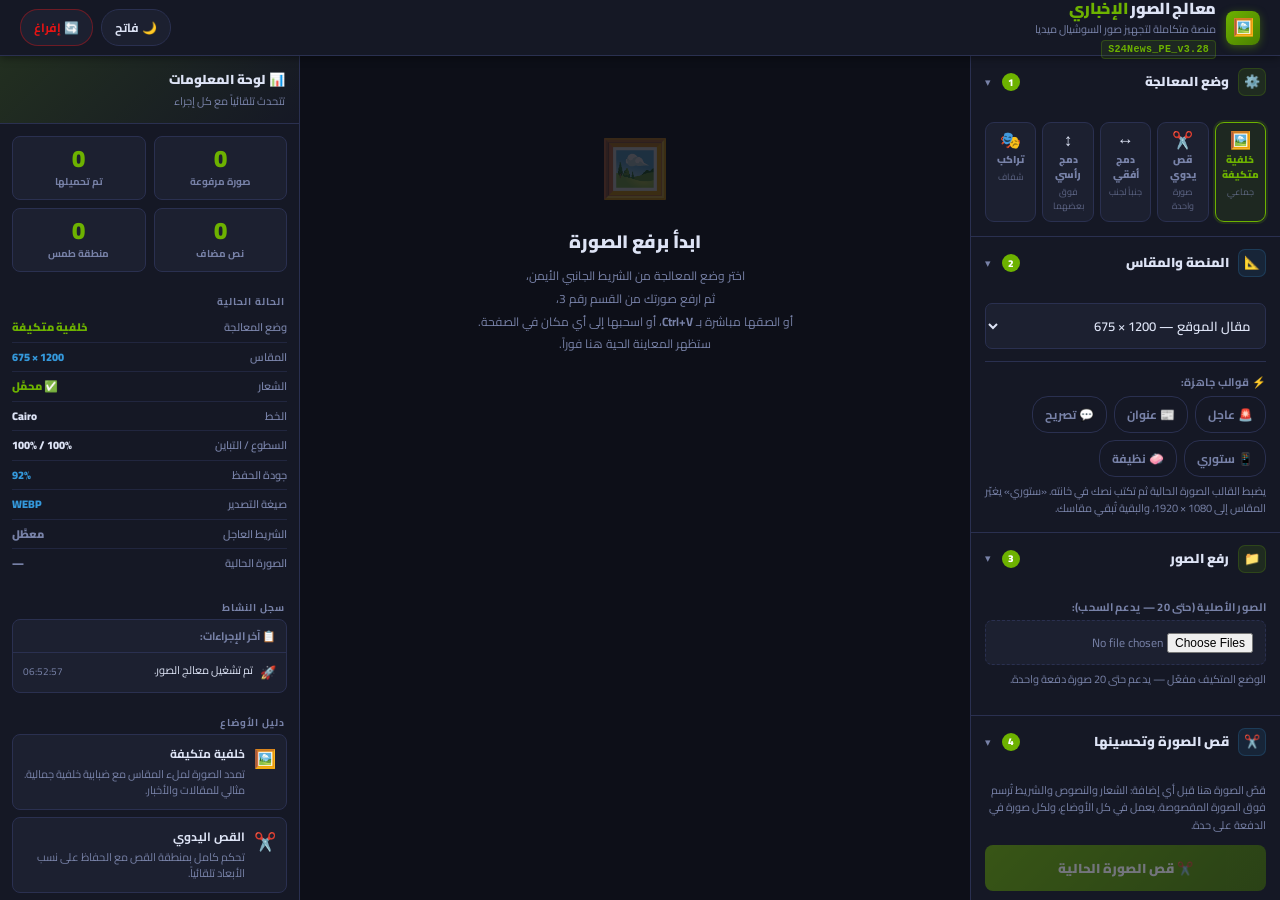
==== tools/photo-editor.html @ 1f36ad03 "Add files via upload معالج الصور v3.28 — صفحة مستقلة" ====
<!DOCTYPE html>
<html lang="ar" dir="rtl">
<head>
<script>
/* حماية: إذا منع المتصفح التخزين المحلي (مثلاً عند حظر ملفات تعريف الارتباط لجهات خارجية داخل إطار Google)
   كان أول وصول إلى localStorage يوقف الأداة كلها. هنا نستبدله بذاكرة مؤقتة فتعمل الأداة، ولا يُحفظ شيء بعد الإغلاق. */
(function () {
  try { var k = '__s24_probe'; window.localStorage.setItem(k, '1'); window.localStorage.removeItem(k); return; } catch (e) {}
  var m = {};
  var mem = {
    getItem: function (k) { return Object.prototype.hasOwnProperty.call(m, k) ? m[k] : null; },
    setItem: function (k, v) { m[k] = String(v); },
    removeItem: function (k) { delete m[k]; },
    clear: function () { m = {}; },
    key: function (i) { return Object.keys(m)[i] || null; },
    get length() { return Object.keys(m).length; }
  };
  try { Object.defineProperty(window, 'localStorage', { configurable: true, value: mem }); } catch (e) {}
  window.S24_STORAGE_BLOCKED = true;
})();
</script>

<meta charset="UTF-8"/>
<meta name="viewport" content="width=device-width,initial-scale=1"/>
<title>معالج الصور الإخباري — Syria24</title>
<link rel="icon" type="image/svg+xml" href="[data-uri]"/>
<script src="https://cdnjs.cloudflare.com/ajax/libs/jszip/3.10.1/jszip.min.js"></script>
<link href="https://cdnjs.cloudflare.com/ajax/libs/cropperjs/1.5.13/cropper.min.css" rel="stylesheet"/>
<script src="https://cdnjs.cloudflare.com/ajax/libs/cropperjs/1.5.13/cropper.min.js"></script>
<!-- v3.24: مكتبة رمز QR (qrcode-generator)، ومصدر احتياطي إن تعذّر الأول -->
<script src="https://cdn.jsdelivr.net/npm/qrcode-generator@1.4.4/qrcode.js" onerror="var s=document.createElement('script');s.src='https://unpkg.com/qrcode-generator@1.4.4/qrcode.js';document.head.appendChild(s);"></script>
<link href="https://fonts.googleapis.com/css2?family=Almarai:wght@700;800&family=Amiri:wght@700&family=Cairo:wght@400;600;700;900&family=Changa:wght@700&family=El+Messiri:wght@700&family=Lalezar&family=Readex+Pro:wght@700&family=Reem+Kufi:wght@700&family=Rubik:wght@700&family=Tajawal:wght@700;800&display=swap" rel="stylesheet">
<style>
/* ══════════════════════════════
   VARIABLES
══════════════════════════════ */
:root {
  --c-bg:        #0d0f18;
  --c-surf:      #151825;
  --c-surf2:     #1c2030;
  --c-surf3:     #232840;
  --c-border:    #2a3050;
  --c-border2:   #3a4268;
  --c-text:      #dde3f5;
  --c-muted:     #7882a8;
  --c-accent:    #6db200;
  --c-accent2:   #8cdd00;
  --c-red:       #e71414;
  --c-purple:    #9b59b6;
  --c-blue:      #3498db;
  --c-gold:      #f39c12;
  --r:           10px;
  --r-lg:        14px;
  --shadow-sm:   0 2px 8px rgba(0,0,0,.4);
  --shadow:      0 4px 20px rgba(0,0,0,.5);
  --shadow-lg:   0 8px 32px rgba(0,0,0,.6);
}
[data-theme="light"] {
  --c-bg:      #eef1f7;
  --c-surf:    #ffffff;
  --c-surf2:   #f5f7fc;
  --c-surf3:   #eceff7;
  --c-border:  #d5daea;
  --c-border2: #bcc5dc;
  --c-text:    #111827;
  --c-muted:   #6b7280;
  --shadow-sm: 0 2px 8px rgba(0,0,0,.08);
  --shadow:    0 4px 20px rgba(0,0,0,.1);
  --shadow-lg: 0 8px 32px rgba(0,0,0,.14);
}

/* ══════════════════════════════
   RESET + BASE
══════════════════════════════ */
*,*::before,*::after{box-sizing:border-box;margin:0;padding:0}
html{scroll-behavior:smooth}
body{
  font-family:'Cairo',sans-serif;
  background:var(--c-bg);
  color:var(--c-text);
  direction:rtl;
  min-height:100vh;
  transition:background .3s,color .3s;
  font-size:14px;
  line-height:1.5;
}

/* ══════════════════════════════
   SCROLLBARS
══════════════════════════════ */
::-webkit-scrollbar{width:5px;height:5px}
::-webkit-scrollbar-track{background:var(--c-surf)}
::-webkit-scrollbar-thumb{background:var(--c-border2);border-radius:3px}
::-webkit-scrollbar-thumb:hover{background:var(--c-muted)}

/* ══════════════════════════════
   TOPBAR
══════════════════════════════ */
.topbar{
  position:sticky;top:0;z-index:300;
  background:var(--c-surf);
  border-bottom:1px solid var(--c-border);
  box-shadow:var(--shadow-sm);
  padding:0 20px;
  height:56px;
  display:flex;align-items:center;justify-content:space-between;
}
.topbar-brand{display:flex;align-items:center;gap:10px}
.brand-badge{
  width:34px;height:34px;border-radius:8px;
  background:linear-gradient(135deg,var(--c-accent),#4a8000);
  display:grid;place-items:center;font-size:17px;
  box-shadow:0 2px 8px rgba(109,178,0,.4);
  flex-shrink:0;
}
.brand-name{font-size:16px;font-weight:900;letter-spacing:-.3px}
.brand-name span{color:var(--c-accent)}
.brand-sub{font-size:11px;color:var(--c-muted);margin-top:1px}
.brand-version{
  display:inline-block;margin-top:3px;
  font-family:'Courier New',monospace;font-size:10px;font-weight:700;
  color:var(--c-accent);background:rgba(109,178,0,.1);
  border:1px solid rgba(109,178,0,.25);border-radius:4px;
  padding:1px 6px;letter-spacing:.3px;
}
.topbar-actions{display:flex;gap:8px;align-items:center}
.tbtn{
  display:flex;align-items:center;gap:5px;
  padding:6px 13px;border-radius:18px;
  background:var(--c-surf2);border:1px solid var(--c-border);
  color:var(--c-text);font-family:inherit;font-size:12px;font-weight:700;
  cursor:pointer;transition:all .2s;
}
.tbtn:hover{border-color:var(--c-accent);color:var(--c-accent)}
.tbtn-danger{border-color:rgba(231,20,20,.4);color:var(--c-red)}
.tbtn-danger:hover{background:rgba(231,20,20,.07)}

/* ══════════════════════════════
   LAYOUT
══════════════════════════════ */
.workspace{
  display:grid;
  grid-template-columns:310px 1fr 300px;
  height:calc(100vh - 56px);
  overflow:hidden;
}
@media(max-width:1100px){
  .workspace{grid-template-columns:1fr;height:auto;overflow:visible}
  .col{max-height:none!important;overflow:visible!important}
}

.col{overflow-y:auto;height:100%}
.col-left{border-left:1px solid var(--c-border);background:var(--c-surf)}
.col-mid{background:var(--c-bg);display:flex;flex-direction:column;align-items:center;padding:20px;gap:14px;overflow-y:auto}
.col-right{border-right:1px solid var(--c-border);background:var(--c-surf)}

/* ══════════════════════════════
   PANEL SECTIONS
══════════════════════════════ */
.pblock{border-bottom:1px solid var(--c-border)}
.pblock:last-child{border-bottom:none}

.phead{
  display:flex;align-items:center;gap:9px;
  padding:12px 14px;
  cursor:pointer;user-select:none;
  transition:background .15s;
  position:relative;
}
.phead:hover{background:rgba(109,178,0,.04)}
.phead-icon{
  width:28px;height:28px;border-radius:7px;
  display:grid;place-items:center;font-size:13px;flex-shrink:0;
}
.ph-green{background:rgba(109,178,0,.12);color:var(--c-accent);border:1px solid rgba(109,178,0,.2)}
.ph-red{background:rgba(231,20,20,.1);color:var(--c-red);border:1px solid rgba(231,20,20,.2)}
.ph-purple{background:rgba(155,89,182,.1);color:var(--c-purple);border:1px solid rgba(155,89,182,.2)}
.ph-blue{background:rgba(52,152,219,.1);color:var(--c-blue);border:1px solid rgba(52,152,219,.2)}
.ph-gold{background:rgba(243,156,18,.1);color:var(--c-gold);border:1px solid rgba(243,156,18,.2)}
.ph-muted{background:rgba(120,130,168,.1);color:var(--c-muted);border:1px solid rgba(120,130,168,.2)}

.phead-title{font-size:13px;font-weight:900;flex:1;color:var(--c-text)}
.phead-badge{
  background:var(--c-accent);color:#fff;
  width:18px;height:18px;border-radius:50%;
  font-size:10px;font-weight:900;display:grid;place-items:center;flex-shrink:0;
}
.phead-arrow{font-size:11px;color:var(--c-muted);transition:transform .25s;margin-right:2px}
.phead.collapsed .phead-arrow{transform:rotate(-90deg)}

.pbody{padding:14px;display:block}
.pbody.closed{display:none}

/* ══════════════════════════════
   FORM ELEMENTS
══════════════════════════════ */
.flabel{display:block;font-size:11px;font-weight:700;color:var(--c-muted);margin-bottom:5px;letter-spacing:.3px}
input[type=text],input[type=number],select,textarea{
  width:100%;padding:9px 11px;
  background:var(--c-surf2);border:1px solid var(--c-border);
  border-radius:7px;color:var(--c-text);
  font-family:inherit;font-size:13px;font-weight:600;
  transition:border-color .2s,box-shadow .2s;outline:none;
}
input[type=text]:focus,input[type=number]:focus,select:focus{
  border-color:var(--c-accent);
  box-shadow:0 0 0 3px rgba(109,178,0,.12);
}
select option{background:var(--c-surf)}
input[type=file]{
  width:100%;padding:10px 12px;
  background:var(--c-surf2);border:1.5px dashed var(--c-border);
  border-radius:7px;color:var(--c-muted);
  font-family:inherit;font-size:12px;cursor:pointer;transition:all .2s;
}
input[type=file]:hover{border-color:var(--c-accent);color:var(--c-accent)}
.drag-over{border-color:var(--c-accent)!important;background:rgba(109,178,0,.06)!important}

.fgroup{margin-bottom:12px}
.fgroup:last-child{margin-bottom:0}
.frow{display:grid;grid-template-columns:1fr 1fr;gap:10px}

/* ══════════════════════════════
   SLIDERS
══════════════════════════════ */
.slider-block{margin-bottom:10px}
.slider-block:last-child{margin-bottom:0}
.slider-lbl{display:flex;justify-content:space-between;align-items:center;margin-bottom:4px;font-size:11px;color:var(--c-muted);font-weight:700}
.slider-lbl em{color:var(--c-text);font-style:normal;font-weight:900}
input[type=range]{width:100%;accent-color:var(--c-accent);cursor:pointer;display:block;height:16px}

/* ══════════════════════════════
   MODE CARDS
══════════════════════════════ */
.mode-grid{display:grid;grid-template-columns:repeat(5,1fr);gap:6px}
.mcard{
  background:var(--c-surf2);border:1.5px solid var(--c-border);
  border-radius:9px;padding:9px 4px;
  cursor:pointer;text-align:center;transition:all .2s;
  display:flex;flex-direction:column;align-items:center;gap:3px;
}
.mcard:hover{border-color:var(--c-accent);background:rgba(109,178,0,.07)}
.mcard.active{border-color:var(--c-accent);background:rgba(109,178,0,.1);box-shadow:0 0 0 2px rgba(109,178,0,.15)}
.mcard-icon{font-size:17px;line-height:1}
.mcard-name{font-size:10px;font-weight:900;color:var(--c-muted)}
.mcard.active .mcard-name{color:var(--c-accent)}
.mcard-sub{font-size:9px;color:var(--c-muted);opacity:.7}

/* ══════════════════════════════
   TOGGLE CHIPS
══════════════════════════════ */
.chips{display:flex;flex-wrap:wrap;gap:7px}
.chip{
  display:flex;align-items:center;gap:6px;
  padding:6px 12px;border-radius:16px;
  cursor:pointer;font-size:12px;font-weight:700;
  border:1px solid;transition:all .2s;user-select:none;
}
.chip input{width:13px;height:13px;cursor:pointer}
.chip-red{color:var(--c-red);border-color:rgba(231,20,20,.35);background:rgba(231,20,20,.05)}
.chip-red input{accent-color:var(--c-red)}
.chip-purple{color:var(--c-purple);border-color:rgba(155,89,182,.35);background:rgba(155,89,182,.05)}
.chip-purple input{accent-color:var(--c-purple)}
.chip-neu{color:var(--c-muted);border-color:var(--c-border);background:transparent}
button.chip{font-family:inherit}
button.chip-neu:hover{color:var(--c-text);border-color:var(--c-muted)}

/* ══════════════════════════════
   BADGES / STATUS
══════════════════════════════ */
.sbadge{
  display:inline-flex;align-items:center;gap:5px;
  padding:4px 10px;border-radius:5px;font-size:11px;font-weight:700;margin-top:8px;
}
.sbadge-ok{background:rgba(109,178,0,.1);color:var(--c-accent);border:1px solid rgba(109,178,0,.25)}
.sbadge-err{background:rgba(231,20,20,.07);color:var(--c-red);border:1px solid rgba(231,20,20,.2)}

/* ══════════════════════════════
   LOGO PREVIEW BOX
══════════════════════════════ */
.logo-prev{
  display:none;margin-top:10px;
  background:var(--c-surf2);border:1px dashed var(--c-border);
  border-radius:8px;padding:12px;text-align:center;
}
.logo-prev img{max-width:200px;max-height:65px;object-fit:contain;display:block;margin:0 auto 8px}
/* v3.14: مكتبة الشعارات المحفوظة */
.logo-lib{margin-top:12px;background:var(--c-surf2);border:1px solid var(--c-border);border-radius:8px;padding:10px}
.logo-lib-head{display:flex;justify-content:space-between;align-items:center;gap:6px;font-size:12px;font-weight:900;color:var(--c-text);margin-bottom:8px}
.logo-lib-src{font-size:10px;font-weight:700;color:var(--c-muted)}
.logo-lib-grid{display:grid;grid-template-columns:repeat(3,1fr);gap:6px}
.logo-lib-item{position:relative;border:1px solid var(--c-border);border-radius:7px;padding:6px 4px 4px;cursor:pointer;text-align:center;
  background:repeating-conic-gradient(rgba(128,128,128,.18) 0 25%,transparent 0 50%) 0 0/12px 12px;transition:border-color .15s}
.logo-lib-item:hover{border-color:var(--c-accent)}
.logo-lib-item.active{border-color:var(--c-accent);box-shadow:0 0 0 2px rgba(109,178,0,.35)}
.logo-lib-item img{width:100%;height:38px;object-fit:contain;display:block}
.logo-lib-item span{display:block;font-size:10px;font-weight:700;color:var(--c-text);margin-top:4px;white-space:nowrap;overflow:hidden;text-overflow:ellipsis;background:var(--c-surf);border-radius:4px;padding:1px 3px}
.logo-lib-del{position:absolute;top:2px;left:2px;width:18px;height:18px;border:none;border-radius:50%;background:var(--c-red);color:#fff;font-size:12px;line-height:18px;cursor:pointer;padding:0;opacity:0;transition:opacity .15s}
.logo-lib-item:hover .logo-lib-del,.logo-lib-del:focus,.logo-lib-del[data-armed]{opacity:1}
@media (hover:none){.logo-lib-del{opacity:.85}}
.logo-lib-add{display:flex;align-items:center;justify-content:center;font-size:20px;color:var(--c-accent);background:transparent;border-style:dashed;min-height:62px}
.logo-lib-save{display:flex;gap:6px;margin-top:8px}
.logo-lib-save input{flex:1;min-width:0}
.logo-lib-save .btn{margin-top:0;white-space:nowrap}

/* ══════════════════════════════
   BUTTONS
══════════════════════════════ */
.btn{
  display:block;width:100%;padding:11px 16px;
  border:none;border-radius:8px;
  font-family:inherit;font-size:13px;font-weight:900;
  color:#fff;cursor:pointer;text-align:center;transition:all .2s;
  position:relative;overflow:hidden;
}
.btn::after{content:'';position:absolute;inset:0;background:rgba(255,255,255,0);transition:background .2s}
.btn:hover:not(:disabled)::after{background:rgba(255,255,255,.08)}
.btn:hover:not(:disabled){transform:translateY(-1px);box-shadow:0 4px 14px rgba(0,0,0,.3)}
.btn:active:not(:disabled){transform:translateY(0)}
.btn:disabled{opacity:.4;cursor:not-allowed;transform:none!important;box-shadow:none!important}
.btn+.btn{margin-top:8px}
.btn-green{background:linear-gradient(135deg,var(--c-accent),#4a8000)}
.btn-dark{background:linear-gradient(135deg,#2c3e50,#1a252f)}
.btn-red{background:linear-gradient(135deg,var(--c-red),#a00)}
.btn-purple{background:linear-gradient(135deg,var(--c-purple),#6c3483)}
.btn-blue{background:linear-gradient(135deg,var(--c-blue),#1a6a9a)}
.btn-sm{width:auto;display:inline-block;padding:6px 12px;font-size:11px}
.btn-outline{background:transparent;border:1px solid var(--c-border);color:var(--c-muted)}
.btn-outline:hover:not(:disabled){border-color:var(--c-accent);color:var(--c-accent);background:rgba(109,178,0,.06)}

/* ══════════════════════════════
   PROGRESS
══════════════════════════════ */
.prog-wrap{display:none;margin-bottom:10px}
.prog-bar{height:5px;background:var(--c-border);border-radius:3px;overflow:hidden}
.prog-fill{height:100%;background:linear-gradient(90deg,var(--c-accent),var(--c-accent2));border-radius:3px;transition:width .3s;width:0}
.prog-txt{font-size:11px;color:var(--c-muted);margin-top:5px;text-align:center}

/* ══════════════════════════════
   CROPPER
══════════════════════════════ */
#cropperContainer{
  width: 100%;
  min-height: 350px;
  max-height: 65vh;
  display: none;
  background: #000;
  border-radius: var(--r);
  overflow: hidden;
  margin-bottom: 10px;
  direction: ltr;
  touch-action: none;
}
#cropperContainer img{
  max-width: 100%;
  height: auto;
  display: block;
}
#cropperControls{display:none;justify-content:center;flex-wrap:wrap;gap:7px;margin-bottom:12px}
#cropperControls button{padding:7px 13px;border-radius:6px;font-weight:700;color:#fff;border:none;cursor:pointer;font-family:inherit;font-size:12px}
.cb-z{background:#34495e}.cb-r{background:var(--c-blue)}.cb-x{background:var(--c-red)}
/* v3.25: أسهم التحريك الدقيق وقائمة الدقة */
.cb-a{background:#2c3e50;min-width:40px;touch-action:none;user-select:none}
.cb-sep{width:1px;align-self:stretch;background:var(--c-border);margin:0 4px}
#cropStep,#pcStep{width:auto;padding:6px 8px;font-size:12px}
/* v3.25: نافذة القص المسبق */
.pc-modal{position:fixed;inset:0;z-index:5000;background:rgba(0,0,0,.78);display:flex;align-items:center;justify-content:center;padding:14px}
.pc-box{background:var(--c-surf);border:1px solid var(--c-border);border-radius:var(--r-lg);box-shadow:var(--shadow-lg);width:min(980px,100%);max-height:100%;overflow:auto;display:flex;flex-direction:column;gap:10px;padding:14px}
.pc-head{display:flex;flex-direction:column;gap:2px}
.pc-head b{font-size:15px;font-weight:900}
.pc-sub{font-size:11px;color:var(--c-muted)}
.pc-ratios{display:flex;flex-wrap:wrap;gap:6px}
.pc-ratios .chip.active{background:var(--c-accent);border-color:var(--c-accent);color:#fff}
.pc-stage{height:min(56vh,560px);background:#000;border-radius:var(--r);overflow:hidden;touch-action:none}
.pc-stage img{display:block;max-width:100%}
.pc-tools{display:flex;flex-wrap:wrap;gap:6px;justify-content:center}
.pc-tools button{padding:7px 12px;border-radius:6px;font-weight:700;color:#fff;border:none;cursor:pointer;font-family:inherit;font-size:12px}
.pc-actions{display:flex;gap:8px}
.pc-actions .btn{margin-top:0}
/* v3.25: تحكم الدمج — تكبير وتحريك كل صورة داخل نصفها */
.mpan{background:var(--c-surf2);border:1px solid var(--c-border);border-radius:8px;padding:8px 10px;margin-bottom:8px}
.mpan-head{display:flex;justify-content:space-between;align-items:center;font-size:12px;font-weight:900;margin-bottom:6px}
.mp-arrows{display:flex;flex-wrap:wrap;gap:5px;justify-content:center;margin-top:4px}
.mp-btn{min-width:34px;height:30px;border:1px solid var(--c-border);border-radius:6px;background:var(--c-surf);color:var(--c-text);font-family:inherit;font-size:13px;font-weight:900;cursor:pointer;touch-action:none;user-select:none}
.mp-btn:hover{border-color:var(--c-accent);color:var(--c-accent)}

/* ══════════════════════════════
   THUMBNAILS
══════════════════════════════ */
.thumb-wrap{
  width:100%;max-width:700px;
  background:var(--c-surf);border:1px solid var(--c-border);
  border-radius:var(--r);padding:10px;display:none;
}
.thumb-wrap p{font-size:11px;color:var(--c-muted);font-weight:700;margin-bottom:8px}
.thumb-row{display:flex;gap:8px;overflow-x:auto;padding-bottom:4px;align-items:center}
.thumb-item{
  width:58px;height:58px;object-fit:cover;border-radius:6px;
  cursor:grab;border:2.5px solid transparent;opacity:.45;transition:all .2s;flex-shrink:0;
}
.thumb-item:hover{opacity:.8}
.thumb-item.active{border-color:var(--c-accent);opacity:1;transform:scale(1.07);box-shadow:0 3px 10px rgba(109,178,0,.3)}
.thumb-item.drag-over-item{border-color:var(--c-accent);border-left-width:4px;opacity:1}
.thumb-cell{position:relative;flex-shrink:0}
.thumb-del{
  position:absolute;top:-6px;left:-6px;width:18px;height:18px;
  border-radius:50%;background:var(--c-red);color:#fff;border:2px solid var(--c-surf);
  font-size:11px;line-height:1;display:flex;align-items:center;justify-content:center;
  cursor:pointer;font-weight:900;padding:0;z-index:2;transition:transform .15s;
}
.thumb-del:hover{transform:scale(1.15)}

/* ══════════════════════════════
   ACCESSIBILITY — FOCUS STATES
══════════════════════════════ */
.phead:focus-visible,.mcard:focus-visible,.thumb-item:focus-visible,.thumb-del:focus-visible{
  outline:2px solid var(--c-accent);outline-offset:2px;
}

/* ══════════════════════════════
   PREVIEW
══════════════════════════════ */
.prev-area{
  width:100%;max-width:700px;
  background:var(--c-surf2);border:1px solid var(--c-border);
  border-radius:var(--r-lg);overflow:hidden;
  box-shadow:var(--shadow-lg);
  position:relative;line-height:0;
}
.prev-area img{width:100%;display:block}
.prev-empty{
  height:220px;display:flex;flex-direction:column;
  align-items:center;justify-content:center;gap:10px;
  color:var(--c-muted);font-size:13px;font-weight:700;
}
.prev-empty-icon{font-size:44px;opacity:.25}
.prev-label{
  display:flex;align-items:center;gap:7px;
  font-size:12px;font-weight:700;color:var(--c-muted);
  width:100%;max-width:700px;margin-bottom:6px;
}
.prev-dot{
  width:8px;height:8px;border-radius:50%;background:var(--c-accent);
  animation:pulse 1.8s infinite;
}
@keyframes pulse{0%,100%{opacity:1;transform:scale(1)}50%{opacity:.4;transform:scale(.7)}}
.censor-box{
  position:absolute;border:2px dashed rgba(231,76,60,.8);
  background:rgba(231,76,60,.22);z-index:100;pointer-events:none;
  border-radius:2px;
}

/* ══════════════════════════════
   DOWNLOAD AREA
══════════════════════════════ */
.dl-area{width:100%;max-width:700px}
.dl-head{
  font-size:11px;font-weight:700;color:var(--c-muted);
  text-transform:uppercase;letter-spacing:.8px;
  margin-bottom:8px;display:flex;align-items:center;gap:6px;
}

/* ══════════════════════════════
   FREE TEXT CARDS
══════════════════════════════ */
.ftcard{
  background:var(--c-surf2);border:1px solid var(--c-border);
  padding:12px;border-radius:var(--r);margin-bottom:10px;
  animation:slideIn .2s ease;
}
@keyframes slideIn{from{opacity:0;transform:translateY(-8px)}to{opacity:1;transform:translateY(0)}}
.ftcard-head{display:flex;justify-content:space-between;align-items:center;margin-bottom:10px}
.ftcard-head h4{font-size:12px;color:var(--c-purple);font-weight:900}

/* ══════════════════════════════
   INFO PANEL (right column)
══════════════════════════════ */
.info-header{
  background:linear-gradient(135deg,rgba(109,178,0,.15),transparent);
  border-bottom:1px solid var(--c-border);
  padding:14px;
}
.info-header h2{font-size:13px;font-weight:900;display:flex;align-items:center;gap:7px}
.info-header p{font-size:11px;color:var(--c-muted);margin-top:3px}

.stat-grid{display:grid;grid-template-columns:repeat(2,1fr);gap:8px;padding:12px}
.sbox{
  background:var(--c-surf2);border:1px solid var(--c-border);
  border-radius:8px;padding:10px 8px;text-align:center;
  transition:transform .2s;
}
.sbox:hover{transform:scale(1.02)}
.sbox-num{font-size:24px;font-weight:900;color:var(--c-accent);line-height:1}
.sbox-lbl{font-size:10px;color:var(--c-muted);margin-top:3px;font-weight:700}

.status-table{padding:0 12px 12px}
.st-row{
  display:flex;justify-content:space-between;align-items:center;
  padding:6px 0;border-bottom:1px solid rgba(42,48,80,.6);font-size:11px;
}
.st-row:last-child{border-bottom:none}
.st-key{color:var(--c-muted);font-weight:600}
.st-val{font-weight:900;color:var(--c-text)}
.st-val.green{color:var(--c-accent)}
.st-val.red{color:var(--c-red)}
.st-val.blue{color:var(--c-blue)}
.st-val.purple{color:var(--c-purple)}
.st-val.gold{color:var(--c-gold)}
.st-val.muted{color:var(--c-muted)}

.log-wrap{
  margin:0 12px 12px;
  background:var(--c-surf2);border:1px solid var(--c-border);
  border-radius:8px;overflow:hidden;
}
.log-wrap h4{
  font-size:11px;font-weight:700;color:var(--c-muted);
  padding:8px 10px;border-bottom:1px solid var(--c-border);
  display:flex;align-items:center;gap:5px;
}
.log-list{max-height:200px;overflow-y:auto;padding:4px 0}
.log-entry{
  display:flex;align-items:flex-start;gap:7px;
  padding:5px 10px;border-bottom:1px solid rgba(42,48,80,.4);
  font-size:11px;
  animation:logIn .25s ease;
}
@keyframes logIn{from{opacity:0;background:rgba(109,178,0,.08)}to{opacity:1;background:transparent}}
.log-entry:last-child{border-bottom:none}
.log-icon{flex-shrink:0;font-size:13px;margin-top:1px}
.log-msg{color:var(--c-text);line-height:1.5;flex:1}
.log-time{color:var(--c-muted);font-size:10px;flex-shrink:0;margin-top:2px}

.guide-wrap{margin:0 12px 12px}
.guide-card{
  background:var(--c-surf2);border:1px solid var(--c-border);
  border-radius:8px;padding:10px;
  display:flex;gap:9px;align-items:flex-start;
  margin-bottom:7px;transition:border-color .2s;
}
.guide-card:hover{border-color:var(--c-border2)}
.guide-card:last-child{margin-bottom:0}
.guide-icon{font-size:18px;flex-shrink:0}
.guide-info h5{margin:0 0 3px;font-size:12px;font-weight:700;color:var(--c-text)}
.guide-info p{margin:0;font-size:11px;color:var(--c-muted);line-height:1.5}

.tip-box{
  margin:0 12px 12px;
  background:rgba(109,178,0,.07);border:1px solid rgba(109,178,0,.2);
  border-radius:8px;padding:10px 12px;
}
.tip-box p{font-size:11px;color:var(--c-muted);line-height:1.6;margin:0}
.tip-box strong{color:var(--c-accent)}

/* ══════════════════════════════
   TOAST
══════════════════════════════ */
#sy-toast{
  position:fixed;bottom:20px;left:50%;
  transform:translateX(-50%) translateY(14px);
  background:rgba(15,17,28,.95);backdrop-filter:blur(10px);
  color:#fff;padding:10px 20px;border-radius:20px;
  font-size:13px;font-weight:700;font-family:'Cairo',sans-serif;
  opacity:0;transition:all .3s;z-index:9999;pointer-events:none;
  white-space:nowrap;border:1px solid rgba(255,255,255,.1);
  box-shadow:0 4px 20px rgba(0,0,0,.5);
}
#sy-toast.show{opacity:1;transform:translateX(-50%) translateY(0)}

/* ══════════════════════════════
   MISC
══════════════════════════════ */
canvas{display:none}
.censor-actions{display:flex;gap:8px;margin-top:10px}
.censor-actions .btn{margin-top:0}
.hint{font-size:11px;color:var(--c-muted);margin-top:6px;line-height:1.6}
.hint.purple{color:var(--c-purple);font-weight:700;text-align:center}
.divider{height:1px;background:var(--c-border);margin:12px 0}
.panel-section-title{
  font-size:10px;font-weight:700;color:var(--c-muted);
  text-transform:uppercase;letter-spacing:1px;
  padding:10px 14px 4px;
}
</style>
</head>
<body>

<header class="topbar">
  <div class="topbar-brand">
    <div class="brand-badge">🖼️</div>
    <div>
      <div class="brand-name">معالج الصور <span>الإخباري</span></div>
      <div class="brand-sub">منصة متكاملة لتجهيز صور السوشيال ميديا</div>
      <div class="brand-version" id="appVersionLabel">S24News_PE_v3.28</div>
    </div>
  </div>
  <div class="topbar-actions">
    <button id="themeBtn" class="tbtn">🌙 فاتح</button>
    <button id="resetBtn" class="tbtn tbtn-danger">🔄 إفراغ</button>
  </div>
</header>

<div class="workspace">

  <aside class="col col-left">

    <div class="pblock">
      <div class="phead" data-target="pb-mode">
        <div class="phead-icon ph-green">⚙️</div>
        <span class="phead-title">وضع المعالجة</span>
        <span class="phead-badge">1</span>
        <span class="phead-arrow">▾</span>
      </div>
      <div class="pbody" id="pb-mode">
        <div class="mode-grid">
          <div class="mcard active" data-mode="blur">
            <span class="mcard-icon">🖼️</span>
            <span class="mcard-name">خلفية متكيفة</span>
            <span class="mcard-sub">جماعي</span>
          </div>
          <div class="mcard" data-mode="crop">
            <span class="mcard-icon">✂️</span>
            <span class="mcard-name">قص يدوي</span>
            <span class="mcard-sub">صورة واحدة</span>
          </div>
          <div class="mcard" data-mode="merge">
            <span class="mcard-icon">↔️</span>
            <span class="mcard-name">دمج أفقي</span>
            <span class="mcard-sub">جنباً لجنب</span>
          </div>
          <div class="mcard" data-mode="merge-vertical">
            <span class="mcard-icon">↕️</span>
            <span class="mcard-name">دمج رأسي</span>
            <span class="mcard-sub">فوق بعضهما</span>
          </div>
          <div class="mcard" data-mode="overlay">
            <span class="mcard-icon">🎭</span>
            <span class="mcard-name">تراكب</span>
            <span class="mcard-sub">شفاف</span>
          </div>
        </div>
      </div>
    </div>

    <div class="pblock">
      <div class="phead" data-target="pb-size">
        <div class="phead-icon ph-blue">📐</div>
        <span class="phead-title">المنصة والمقاس</span>
        <span class="phead-badge">2</span>
        <span class="phead-arrow">▾</span>
      </div>
      <div class="pbody" id="pb-size">
        <div class="fgroup">
          <select id="imageSizeSelect">
            <option value="1200x675">مقال الموقع — 1200 × 675</option>
            <option value="1200x630">فيسبوك / تويتر — 1200 × 630</option>
            <option value="1080x1080">إنستغرام مربع — 1080 × 1080</option>
            <option value="1080x1350">إنستغرام طولي — 1080 × 1350</option>
            <option value="1080x1920">ستوري / ريلز / تيك توك — 1080 × 1920</option>
            <option value="1280x720">مصغّرة يوتيوب — 1280 × 720</option>
            <option value="1600x900">منشور X (تويتر) — 1600 × 900</option>
            <option value="1456x180">بانر إعلاني — 1456 × 180</option>
            <option value="custom">⚙️ مقاس مخصص</option>
          </select>
        </div>
        <div id="customSizeInputs" class="frow" style="display:none">
          <div class="fgroup">
            <label class="flabel">العرض (px):</label>
            <input type="number" id="customWidth" value="800" min="50" max="8000"/>
          </div>
          <div class="fgroup">
            <label class="flabel">الارتفاع (px):</label>
            <input type="number" id="customHeight" value="800" min="50" max="8000"/>
          </div>
        </div>
        <!-- v3.20: قوالب جاهزة — تضبط الشريط العاجل والتظليل وطبقات النص (والمقاس في الستوري) -->
        <div class="divider"></div>
        <label class="flabel">⚡ قوالب جاهزة:</label>
        <div class="chips" id="presetBox">
          <button type="button" class="chip chip-neu" data-preset="urgent">🚨 عاجل</button>
          <button type="button" class="chip chip-neu" data-preset="headline">📰 عنوان</button>
          <button type="button" class="chip chip-neu" data-preset="quote">💬 تصريح</button>
          <button type="button" class="chip chip-neu" data-preset="story">📱 ستوري</button>
          <button type="button" class="chip chip-neu" data-preset="clean">🧼 نظيفة</button>
        </div>
        <div class="hint">يضبط القالب الصورة الحالية ثم تكتب نصك في خانته. «ستوري» يغيّر المقاس إلى 1080 × 1920، والبقية تُبقي مقاسك.</div>
      </div>
    </div>

    <div class="pblock">
      <div class="phead" data-target="pb-imgs">
        <div class="phead-icon ph-green">📁</div>
        <span class="phead-title">رفع الصور</span>
        <span class="phead-badge">3</span>
        <span class="phead-arrow">▾</span>
      </div>
      <div class="pbody" id="pb-imgs">
        <div class="fgroup" id="dropZone">
          <label class="flabel" id="imageInput1Label">الصور الأصلية (حتى 20 — يدعم السحب):</label>
          <input accept="image/*" id="imageInput" multiple type="file"/>
          <div class="hint" id="selectedCount">الوضع المتكيف مفعّل — يدعم حتى 20 صورة دفعة واحدة.</div>
        </div>
        <div class="fgroup" id="mergeInputContainer" style="display:none">
          <label class="flabel" id="imageInput2Label" style="color:var(--c-purple)">الصورة الثانية:</label>
          <input accept="image/*" id="imageInput2" type="file"/>
          <button class="btn btn-outline btn-sm" id="btnRemoveImage2" type="button" style="display:none;margin-top:6px">🗑️ إزالة هذه الصورة</button>
          <!-- v3.19: تمركز كل صورة داخل نصفها في الدمج (50 = المنتصف) -->
          <div id="mergePanBox" style="display:none;margin-top:10px">
            <!-- v3.25: لكل صورة تكبير + تحريك أفقي وعمودي + أسهم دقيقة -->
            <div class="mpan" data-n="1">
              <div class="mpan-head"><span>الصورة الأولى</span><button class="mp-btn" data-mp="center" type="button" title="توسيط وإلغاء التكبير">↺</button></div>
              <div class="slider-block"><div class="slider-lbl">تكبير <em id="m1zv">100</em>%</div><input id="m1z" max="300" min="100" step="1" type="range" value="100"/></div>
              <div class="slider-block"><div class="slider-lbl">أفقي <em id="m1xv">50</em>%</div><input id="m1x" max="100" min="0" step="0.5" type="range" value="50"/></div>
              <div class="slider-block"><div class="slider-lbl">عمودي <em id="m1yv">50</em>%</div><input id="m1y" max="100" min="0" step="0.5" type="range" value="50"/></div>
              <div class="mp-arrows">
                <button class="mp-btn" data-mp="up" type="button" title="تحريك للأعلى">▲</button>
                <button class="mp-btn" data-mp="down" type="button" title="تحريك للأسفل">▼</button>
                <button class="mp-btn" data-mp="right" type="button" title="تحريك لليمين">▶</button>
                <button class="mp-btn" data-mp="left" type="button" title="تحريك لليسار">◀</button>
                <button class="mp-btn" data-mp="zin" type="button" title="تكبير">＋</button>
                <button class="mp-btn" data-mp="zout" type="button" title="تصغير">－</button>
              </div>
            </div>
            <div class="mpan" data-n="2">
              <div class="mpan-head"><span>الصورة الثانية</span><button class="mp-btn" data-mp="center" type="button" title="توسيط وإلغاء التكبير">↺</button></div>
              <div class="slider-block"><div class="slider-lbl">تكبير <em id="m2zv">100</em>%</div><input id="m2z" max="300" min="100" step="1" type="range" value="100"/></div>
              <div class="slider-block"><div class="slider-lbl">أفقي <em id="m2xv">50</em>%</div><input id="m2x" max="100" min="0" step="0.5" type="range" value="50"/></div>
              <div class="slider-block"><div class="slider-lbl">عمودي <em id="m2yv">50</em>%</div><input id="m2y" max="100" min="0" step="0.5" type="range" value="50"/></div>
              <div class="mp-arrows">
                <button class="mp-btn" data-mp="up" type="button" title="تحريك للأعلى">▲</button>
                <button class="mp-btn" data-mp="down" type="button" title="تحريك للأسفل">▼</button>
                <button class="mp-btn" data-mp="right" type="button" title="تحريك لليمين">▶</button>
                <button class="mp-btn" data-mp="left" type="button" title="تحريك لليسار">◀</button>
                <button class="mp-btn" data-mp="zin" type="button" title="تكبير">＋</button>
                <button class="mp-btn" data-mp="zout" type="button" title="تصغير">－</button>
              </div>
            </div>
            <div class="hint">💡 كبّر الصورة ثم حرّكها بالأسهم (Shift = خطوة كبيرة، والضغط المطوّل = حركة مستمرة) أو بالشريطين، أو اسحبها بالماوس داخل نصفها على المعاينة. عجلة الماوس فوق النصف تكبّر وتصغّر.</div>
          </div>
          <div id="opacitySliderContainer" style="display:none;margin-top:10px">
            <div class="slider-block">
              <div class="slider-lbl" style="color:var(--c-purple)">شفافية التراكب <em id="opacityVal">50</em>%</div>
              <input id="overlayOpacity" max="100" min="0" step="1" type="range" value="50" style="accent-color:var(--c-purple)"/>
            </div>
          </div>
        </div>
      </div>
    </div>

    <div class="pblock">
      <div class="phead" data-target="pb-prep">
        <div class="phead-icon ph-blue">✂️</div>
        <span class="phead-title">قص الصورة وتحسينها</span>
        <span class="phead-badge">4</span>
        <span class="phead-arrow">▾</span>
      </div>
      <div class="pbody" id="pb-prep">
        <!-- v3.25: قص الصورة نفسها قبل أي إضافة، في كل الأوضاع، مع تحسينات جمالية -->
        <div class="hint" style="margin:0 0 10px">قصّ الصورة هنا قبل أي إضافة: الشعار والنصوص والشريط تُرسم فوق الصورة المقصوصة. يعمل في كل الأوضاع، ولكل صورة في الدفعة على حدة.</div>
        <button class="btn btn-green" id="btnPreCrop" type="button" disabled>✂️ قص الصورة الحالية</button>
        <button class="btn btn-purple" id="btnPreCrop2" type="button" style="display:none">✂️ قص الصورة الثانية</button>
        <button class="btn btn-outline" id="btnPreRestore" type="button" style="display:none">↩️ استعادة الصورة الأصلية</button>
        <div class="divider"></div>
        <label class="flabel">✨ تحسين الصورة:</label>
        <div class="slider-block">
          <div class="slider-lbl">السطوع <em id="brightVal">100</em>%</div>
          <input id="brightness" max="200" min="0" step="1" type="range" value="100"/>
        </div>
        <div class="slider-block">
          <div class="slider-lbl">التباين <em id="contrastVal">100</em>%</div>
          <input id="contrast" max="200" min="0" step="1" type="range" value="100"/>
        </div>
        <div class="slider-block">
          <div class="slider-lbl">الحدة (توضيح) <em id="sharpnessVal">0</em>%</div>
          <input id="sharpness" max="100" min="0" step="1" type="range" value="0"/>
        </div>
        <div class="slider-block">
          <div class="slider-lbl">التشبع (قوة الألوان) <em id="saturationVal">100</em>%</div>
          <input id="saturation" max="200" min="0" step="1" type="range" value="100"/>
        </div>
        <div class="slider-block">
          <div class="slider-lbl">تظليل الأطراف <em id="vignetteVal">0</em>%</div>
          <input id="vignette" max="100" min="0" step="1" type="range" value="0"/>
        </div>
        <div class="frow" style="margin-top:10px">
          <button class="btn btn-blue btn-sm" id="btnAutoEnhance" type="button" style="width:100%">🪄 تحسين سريع</button>
          <button class="btn btn-outline btn-sm" id="btnResetEnhance" type="button" style="width:100%;margin-top:0">↺ بلا تحسين</button>
        </div>
        <div class="hint">«الحدة» توضّح التفاصيل الباهتة، و«التشبع» يقوّي الألوان، و«تظليل الأطراف» يركّز النظر على وسط الصورة. التحسين يظهر في التحميلين، العادي والنظيف.</div>
      </div>
    </div>

    <div class="pblock">
      <div class="phead" data-target="pb-logo">
        <div class="phead-icon ph-muted">🏷️</div>
        <span class="phead-title">الشعار والعلامة المائية</span>
        <span class="phead-badge">5</span>
        <span class="phead-arrow">▾</span>
      </div>
      <div class="pbody" id="pb-logo">
        <div class="fgroup">
          <!-- v3.27: إظهار الشعار أو إخفاؤه دون حذفه (لكل صورة وحدها) -->
          <label class="chip chip-neu" style="margin-bottom:10px;color:var(--c-accent);border-color:rgba(109,178,0,.35)">
            <input id="logoOnCheck" type="checkbox" checked style="accent-color:var(--c-accent)"/> 🏷️ إضافة الشعار إلى الصورة
          </label>
          <input accept="image/png,image/webp" id="logoInput" type="file"/>
          <div class="sbadge sbadge-err" id="logoStatus">❌ بدون علامة مائية</div>
          <div class="logo-prev" id="logoPreviewContainer">
            <img id="logoPreviewImg" src="" alt="شعار"/>
            <button id="removeLogoBtn" class="btn btn-red btn-sm">🗑️ إزالة الشعار</button>
          </div>
          <!-- v3.14: مكتبة الشعارات المحفوظة -->
          <div class="logo-lib">
            <div class="logo-lib-head">
              <span>📚 مكتبة الشعارات</span>
              <span class="logo-lib-src" id="logoLibSrc"></span>
              <!-- v3.28: ربط الصفحة المستقلة (GitHub) بخادم اللوحة — يظهر خارج اللوحة فقط -->
              <button id="peApiBtn" type="button" class="btn btn-outline btn-sm" style="display:none;margin:0;padding:3px 8px">🔑</button>
            </div>
            <div class="logo-lib-grid" id="logoLibGrid"></div>
            <div class="logo-lib-save">
              <input id="logoLibName" type="text" maxlength="40" placeholder="اسم الشعار (اختياري)"/>
            <button id="logoLibSaveBtn" class="btn btn-green btn-sm" type="button">💾 حفظ الحالي</button>
            </div>
            <!-- v3.16: يظهر فقط عندما يكون الشعار الحالي من المكتبة -->
            <button id="logoLibUpdateBtn" class="btn btn-outline btn-sm" type="button" style="display:none;width:100%;margin-top:6px">🔄 تحديث إعدادات الشعار في المكتبة</button>
            <div class="hint">💡 اضغط أي شعار لاستخدامه فوراً مع إعداداته (الموضع والحجم والشفافية والإزاحة). «➕» يرفع شعاراً جديداً ويحفظه مباشرة. للحذف: × مرتين.</div>
          </div>
        </div>
        <div class="divider"></div>
        <div class="frow">
          <div class="fgroup">
            <label class="flabel">موضع الشعار:</label>
            <select id="logoPositionSel" style="padding:8px 10px">
              <option value="top-left">أعلى اليسار</option>
              <option value="top-right" selected>أعلى اليمين</option>
              <option value="bottom-left">أسفل اليسار</option>
              <option value="bottom-right">أسفل اليمين</option>
            </select>
          </div>
          <div class="fgroup">
            <label class="flabel">نص الحقوق:</label>
            <input id="textUnderLogo" placeholder="مثال: تصوير: أحمد" type="text"/>
          </div>
        </div>
        <div class="slider-block">
          <div class="slider-lbl">حجم الشعار <em id="logoSizeVal">17</em>%</div>
          <input id="logoSize" max="40" min="5" step="1" type="range" value="17"/>
        </div>
        <div class="slider-block">
          <div class="slider-lbl">شفافية الشعار <em id="logoOpacityVal">85</em>%</div>
          <input id="logoOpacity" max="100" min="10" step="1" type="range" value="85"/>
        </div>
        <div class="divider"></div>
        <div class="frow">
          <div class="fgroup">
            <label class="flabel">إزاحة أفقية (يمين/يسار) %</label>
            <input type="number" id="logoOffsetX" value="-12" min="-100" max="100" step="0.5"/>
          </div>
          <div class="fgroup">
            <label class="flabel">إزاحة عمودية (أعلى/أسفل) %</label>
            <input type="number" id="logoOffsetY" value="12" min="-100" max="100" step="0.5"/>
          </div>
        </div>
        <div class="hint">💡 موجب أفقي = يمين، سالب = يسار. موجب عمودي = للأسفل، سالب = للأعلى. تُضاف فوق موضع الزاوية المختارة أعلاه. أو اسحب الشعار مباشرة على المعاينة.</div>
        <div class="divider"></div>
        <div class="fgroup">
          <label class="flabel">🔗 رابط الموقع (أسفل منتصف الصورة):</label>
          <input id="bottomLinkText" placeholder="اتركه فارغاً لإخفاء هذه العلامة المائية" type="text" value="syria24.news"/>
        </div>
        <div class="hint">علامة مائية مستقلة عن الشعار — تُرسم دائماً في أسفل منتصف الصورة (مثل أسلوب سانا sana.sy)، بغضّ النظر عن موضع الشعار الرئيسي.</div>
        <div class="divider"></div>
        <!-- v3.24: رمز QR يقود إلى رابط (المقالة غالباً) -->
        <div class="fgroup">
          <label class="flabel">🔳 رمز QR — رابط يُمسح بكاميرا الهاتف:</label>
          <input id="qrUrl" type="text" dir="ltr" placeholder="https://www.syria24.news/... (فارغ = بلا رمز)"/>
        </div>
        <div class="frow">
          <div class="fgroup">
            <label class="flabel">موضع الرمز:</label>
            <select id="qrPos" style="padding:8px 10px">
              <option value="bottom-left" selected>أسفل اليسار</option>
              <option value="bottom-right">أسفل اليمين</option>
              <option value="top-left">أعلى اليسار</option>
              <option value="top-right">أعلى اليمين</option>
            </select>
          </div>
          <div class="fgroup">
            <label class="flabel">لون الرمز:</label>
            <input id="qrColor" type="color" value="#000000" style="width:100%;height:36px;border-radius:7px;border:1px solid var(--c-border);cursor:pointer"/>
          </div>
        </div>
        <div class="slider-block">
          <div class="slider-lbl">حجم الرمز <em id="qrSizeVal">14</em>%</div>
          <input id="qrSize" max="35" min="8" step="1" type="range" value="14"/>
        </div>
        <div class="hint">💡 يُرسم على مربع أبيض كي تقرأه أي كاميرا. الألوان الفاتحة (ومنها أخضر الهوية) تُضعف القراءة، فالأسود أو لون داكن أضمن. جرّبه بهاتفك على المعاينة قبل النشر.</div>
      </div>
    </div>

    <div class="pblock">
      <div class="phead" data-target="pb-design">
        <div class="phead-icon ph-gold">🎨</div>
        <span class="phead-title">الفلاتر والتصميم</span>
        <span class="phead-badge">6</span>
        <span class="phead-arrow">▾</span>
      </div>
      <div class="pbody" id="pb-design">
        <div class="fgroup">
          <label class="flabel">الخط (للنصوص والشريط العاجل):</label>
          <select id="fontFamilySel">
            <option value="Cairo" selected>Cairo (كايرو)</option>
            <option value="Tajawal">Tajawal (تجوال)</option>
            <option value="Almarai">Almarai (المراعي)</option>
            <option value="Changa">Changa (تشانجا)</option>
            <option value="Amiri">Amiri (أميري)</option>
            <option value="El Messiri">El Messiri (المسيري)</option>
            <option value="Lalezar">Lalezar (لاليزار)</option>
            <option value="Readex Pro">Readex Pro (ريدكس)</option>
            <option value="Reem Kufi">Reem Kufi (كوفي)</option>
            <option value="Rubik">Rubik (روبيك)</option>
          </select>
        </div>
        <!-- v3.25: السطوع والتباين انتقلا إلى قسم «قص الصورة وتحسينها» -->
        <div class="frow">
          <div class="fgroup">
            <label class="flabel" style="color:var(--c-blue)">جودة الحفظ <em id="qualityVal" style="color:var(--c-blue);font-style:normal;font-weight:900">92</em>%</label>
            <input id="imgQuality" max="100" min="10" step="1" type="range" value="92" style="accent-color:var(--c-blue)"/>
          </div>
          <div class="fgroup">
            <label class="flabel" style="color:var(--c-blue)">صيغة التصدير:</label>
            <select id="exportFormatSel" style="padding:8px 10px">
              <option value="webp" selected>WebP (أصغر حجماً)</option>
              <option value="jpeg">JPEG (توافق أوسع)</option>
              <option value="png">PNG (بلا فقدان جودة)</option>
            </select>
          </div>
        </div>
        <div class="divider"></div>
        <div class="chips">
          <label class="chip chip-red">
            <input id="urgentCheck" type="checkbox"/> 🚨 شريط عاجل
          </label>
          <label class="chip chip-purple">
            <input id="censorCheck" type="checkbox"/> 👁️ فرشاة الطمس
          </label>
          <label class="chip chip-neu" id="noBlurContainer">
            <input id="noBlurCheck" type="checkbox"/> خلفية بيضاء
          </label>
          <label class="chip chip-neu">
            <input id="bottomGradCheck" type="checkbox"/> 🌑 تظليل سفلي
          </label>
        </div>
        <input id="urgentText" placeholder="نص الخبر العاجل — اتركه فارغاً لـ «عاجل»" style="display:none;margin-top:10px;width:100%;padding:9px 11px;border-radius:7px;border:1px solid var(--c-red);background:var(--c-surf2);color:var(--c-text);font-family:inherit;font-size:13px;font-weight:700;outline:none" type="text"/>
        <div class="censor-actions" id="censorActions" style="display:none">
          <button id="btnUndoCensor" class="btn btn-outline btn-sm" type="button" style="flex:1">↶ تراجع عن آخر تعتيم</button>
          <button id="btnClearCensors" class="btn btn-red btn-sm" type="button" style="flex:1">🧹 مسح الكل</button>
        </div>
        <div class="hint purple" id="censorHint" style="display:none">👆 اسحب بالماوس على منطقة المعاينة لرسم مربعات التعتيم.</div>
      </div>
    </div>

    <div class="pblock">
      <div class="phead" data-target="pb-texts">
        <div class="phead-icon ph-purple">📝</div>
        <span class="phead-title">العناوين والنصوص الحرة</span>
        <span class="phead-badge">7</span>
        <span class="phead-arrow">▾</span>
      </div>
      <div class="pbody" id="pb-texts">
        <div id="freeTextBlocksContainer"></div>
        <button id="btnAddFreeText" class="btn btn-purple" type="button">➕ إضافة عنوان / نص جديد</button>
        <button id="btnApplyToAll" class="btn btn-blue btn-outline" style="display:none;margin-top:8px" type="button">🔄 تطبيق الإعدادات على جميع الصور</button>
      </div>
    </div>

  </aside>

  <main class="col col-mid">

    <div id="cropperContainer" dir="ltr" style="max-width:700px;width:100%"><img alt="" id="cropperImage" src=""/></div>
    <div id="cropperControls" style="width:100%;max-width:700px">
      <button class="cb-z" data-crop="zin" type="button" title="تكبير (مفتاح +)">🔍 تكبير</button>
      <button class="cb-z" data-crop="zout" type="button" title="تصغير (مفتاح −)">🔎 تصغير</button>
      <button class="cb-r" data-crop="rot" type="button">↻ تدوير يمين</button>
      <button class="cb-x" data-crop="reset" type="button">🔄 إعادة ضبط</button>
      <!-- v3.25: أسهم تحريك دقيقة + اختيار الدقة -->
      <span class="cb-sep"></span>
      <button class="cb-a" data-crop="up" type="button" title="تحريك للأعلى (↑)">▲</button>
      <button class="cb-a" data-crop="down" type="button" title="تحريك للأسفل (↓)">▼</button>
      <button class="cb-a" data-crop="right" type="button" title="تحريك لليمين (→)">▶</button>
      <button class="cb-a" data-crop="left" type="button" title="تحريك لليسار (←)">◀</button>
      <select id="cropStep" title="دقة التحريك والتكبير">
        <option value="1">دقيق جداً</option>
        <option value="5" selected>دقيق</option>
        <option value="20">سريع</option>
      </select>
    </div>
    <div class="hint" id="cropKeysHint" style="display:none;width:100%;max-width:700px;text-align:center;margin:-6px 0 10px">⌨️ الأسهم تحرّك الصورة، و+ / − للتكبير والتصغير، وShift مع أي منها خطوة أكبر. اضغط مطوّلاً على السهم للتحريك المستمر.</div>

    <div class="thumb-wrap" id="thumbnailsWrapper">
      <div style="display:flex;align-items:center;justify-content:space-between;gap:10px;margin-bottom:8px">
        <p style="margin-bottom:0">الصور المرفوعة — انقر للتنقل أو اسحب لإعادة الترتيب:</p>
        <button class="btn btn-red btn-sm" id="btnClearAllImages" type="button" style="flex-shrink:0">🗑️ حذف الكل</button>
      </div>
      <div class="thumb-row" id="thumbnailsContainer"></div>
    </div>

    <div id="welcomeScreen" style="text-align:center;padding:50px 20px;max-width:460px">
      <div style="font-size:56px;opacity:.2;margin-bottom:18px">🖼️</div>
      <h2 style="font-size:18px;font-weight:900;margin:0 0 10px;color:var(--c-text)">ابدأ برفع الصورة</h2>
      <p style="font-size:12px;color:var(--c-muted);line-height:1.9;margin:0">
        اختر وضع المعالجة من الشريط الجانبي الأيمن،<br/>ثم ارفع صورتك من القسم رقم 3،<br/>
        أو الصقها مباشرة بـ <b>Ctrl+V</b>، أو اسحبها إلى أي مكان في الصفحة.<br/>
        ستظهر المعاينة الحية هنا فوراً.
      </p>
    </div>

    <div id="result-container" style="display:none;width:100%;max-width:700px;flex-direction:column;align-items:center;gap:12px">

      <div class="prev-label">
        <div class="prev-dot"></div>
        <span>معاينة حية — الصورة الحالية</span>
        <button class="btn btn-red btn-sm" id="btnRemoveCurrentImage" type="button" style="margin-inline-start:auto">🗑️ حذف هذه الصورة</button>
      </div>

      <div class="prev-area" id="previewWrapper">
        <div class="prev-empty" id="previewEmpty">
          <span class="prev-empty-icon">🖼️</span>
          <span>جاري التحميل...</span>
        </div>
        <img alt="معاينة" draggable="false" id="imagePreview" style="display:none;user-select:none"/>
      </div>

      <div class="dl-area">
        <div class="dl-head">⬇️ تحميل الصورة المعالجة</div>
        <div class="fgroup" style="margin-bottom:10px">
          <button class="btn btn-outline btn-sm" id="btnChooseDownloadDir" type="button">📁 اختيار مجلد الحفظ</button>
          <!-- v3.28: في الصفحة المستقلة زر Drive منفصل، فيعمل مع المجلد المحلي معاً -->
          <button class="btn btn-outline btn-sm" id="btnDriveSave" type="button" style="display:none">☁️ الحفظ في مجلد Drive</button>
          <div class="hint" id="downloadDirStatus">سيتم الحفظ في مجلد التنزيلات الافتراضي للمتصفح.</div>
          <div class="hint" id="driveSaveStatus" style="display:none"></div>
        </div>
        <div class="prog-wrap" id="progressWrap">
          <div class="prog-bar"><div class="prog-fill" id="progressFill"></div></div>
          <div class="prog-txt" id="progressText">جاري المعالجة...</div>
        </div>
        <button class="btn btn-green" id="btnProcessNormal" style="display:none">⬇️ تحميل مع الشعار والإضافات</button>
        <button class="btn btn-dark" id="btnProcessClean">⬇️ تحميل نظيف — بدون إضافات</button>
        <div class="hint">اسم الملف يتضمن أول كلمات الشريط العاجل، أو أول نص حر إن لم يكن الشريط مفعّلاً.</div>
        <div class="hint" id="embeddedSaveHint" style="display:none">💡 إذا لم يبدأ التحميل: انقر بالزر الأيمن على المعاينة واختر «حفظ الصورة باسم». المعاينة هي نفسها الصورة النهائية مع الإضافات.</div>
      </div>

    </div>

  </main>

  <aside class="col col-right">

    <div class="info-header">
      <h2>📊 لوحة المعلومات</h2>
      <p>تتحدث تلقائياً مع كل إجراء</p>
    </div>

    <div class="stat-grid">
      <div class="sbox">
        <div class="sbox-num" id="stat-images">0</div>
        <div class="sbox-lbl">صورة مرفوعة</div>
      </div>
      <div class="sbox">
        <div class="sbox-num" id="stat-processed">0</div>
        <div class="sbox-lbl">تم تحميلها</div>
      </div>
      <div class="sbox">
        <div class="sbox-num" id="stat-texts">0</div>
        <div class="sbox-lbl">نص مضاف</div>
      </div>
      <div class="sbox">
        <div class="sbox-num" id="stat-cboxes">0</div>
        <div class="sbox-lbl">منطقة طمس</div>
      </div>
    </div>

    <div class="panel-section-title">الحالة الحالية</div>
    <div class="status-table">
      <div class="st-row"><span class="st-key">وضع المعالجة</span><span class="st-val green" id="info-mode">خلفية متكيفة</span></div>
      <div class="st-row"><span class="st-key">المقاس</span><span class="st-val blue" id="info-size">1200 × 675</span></div>
      <div class="st-row"><span class="st-key">الشعار</span><span class="st-val red" id="info-logo">غير محمَّل</span></div>
      <div class="st-row"><span class="st-key">الخط</span><span class="st-val" id="info-font">Cairo</span></div>
      <div class="st-row"><span class="st-key">السطوع / التباين</span><span class="st-val" id="info-filters">100% / 100%</span></div>
      <div class="st-row"><span class="st-key">جودة الحفظ</span><span class="st-val blue" id="info-quality">92%</span></div>
      <div class="st-row"><span class="st-key">صيغة التصدير</span><span class="st-val blue" id="info-format">WEBP</span></div>
      <div class="st-row"><span class="st-key">الشريط العاجل</span><span class="st-val muted" id="info-urgent">معطَّل</span></div>
      <div class="st-row"><span class="st-key">الصورة الحالية</span><span class="st-val muted" id="info-current-img">—</span></div>
    </div>

    <div class="panel-section-title">سجل النشاط</div>
    <div class="log-wrap">
      <h4>📋 آخر الإجراءات:</h4>
      <div class="log-list" id="activityLog">
        <div class="log-entry">
          <span class="log-icon">🚀</span>
          <span class="log-msg">تم تشغيل معالج الصور.</span>
          <span class="log-time" id="startTime">--:--</span>
        </div>
      </div>
    </div>

    <div class="panel-section-title">دليل الأوضاع</div>
    <div class="guide-wrap">
      <div class="guide-card">
        <span class="guide-icon">🖼️</span>
        <div class="guide-info"><h5>خلفية متكيفة</h5><p>تمدد الصورة لملء المقاس مع ضبابية خلفية جمالية. مثالي للمقالات والأخبار.</p></div>
      </div>
      <div class="guide-card">
        <span class="guide-icon">✂️</span>
        <div class="guide-info"><h5>القص اليدوي</h5><p>تحكم كامل بمنطقة القص مع الحفاظ على نسب الأبعاد تلقائياً.</p></div>
      </div>
      <div class="guide-card">
        <span class="guide-icon">↔️↕️</span>
        <div class="guide-info"><h5>الدمج (أفقي / رأسي)</h5><p>دمج صورتين بخط فاصل أبيض. مفيد للمقارنات والتغطيات المزدوجة.</p></div>
      </div>
      <div class="guide-card">
        <span class="guide-icon">👁️</span>
        <div class="guide-info"><h5>فرشاة الطمس</h5><p>فعّل الوضع ثم اسحب على المعاينة لتحديد مناطق تُطمس في الصورة النهائية.</p></div>
      </div>
    </div>

    <div class="tip-box">
      <p>💡 <strong>نصيحة:</strong> في وضع الدفعات، يمكنك ضبط كل صورة بشكل مستقل، أو استخدام «تطبيق على الجميع» لتوحيد الإعدادات دفعة واحدة.</p>
    </div>

  </aside>

</div>
<!-- v3.25: نافذة القص المسبق — تقص الصورة نفسها قبل أي إضافة -->
<div id="preCropModal" class="pc-modal" style="display:none" role="dialog" aria-modal="true" aria-label="قص الصورة">
  <div class="pc-box">
    <div class="pc-head">
      <b id="pcTitle">✂️ قص الصورة</b>
      <span class="pc-sub">اختر المنطقة واضبطها، ثم «تطبيق القص». تبقى الصورة الأصلية محفوظة لزر «استعادة الصورة الأصلية».</span>
    </div>
    <div class="pc-ratios" id="pcRatios">
      <button class="chip chip-neu" data-ratio="free" type="button">حر</button>
      <button class="chip chip-neu" data-ratio="out" type="button">مقاس التصدير</button>
      <button class="chip chip-neu" data-ratio="1" type="button">1:1</button>
      <button class="chip chip-neu" data-ratio="1.7778" type="button">16:9</button>
      <button class="chip chip-neu" data-ratio="0.8" type="button">4:5</button>
      <button class="chip chip-neu" data-ratio="0.5625" type="button">9:16</button>
    </div>
    <div class="pc-stage" dir="ltr"><img id="pcImg" alt=""/></div>
    <div class="pc-tools" id="pcTools">
      <button class="cb-z" data-crop="zin" type="button" title="تكبير (+)">🔍 تكبير</button>
      <button class="cb-z" data-crop="zout" type="button" title="تصغير (−)">🔎 تصغير</button>
      <button class="cb-r" data-crop="rotl" type="button" title="تدوير يسار">↺ 90°</button>
      <button class="cb-r" data-crop="rot" type="button" title="تدوير يمين">↻ 90°</button>
      <button class="cb-x" data-crop="reset" type="button">🔄 إعادة ضبط</button>
      <span class="cb-sep"></span>
      <button class="cb-a" data-crop="up" type="button" title="للأعلى (↑)">▲</button>
      <button class="cb-a" data-crop="down" type="button" title="للأسفل (↓)">▼</button>
      <button class="cb-a" data-crop="right" type="button" title="لليمين (→)">▶</button>
      <button class="cb-a" data-crop="left" type="button" title="لليسار (←)">◀</button>
      <select id="pcStep" title="دقة التحريك والتكبير">
        <option value="1">دقيق جداً</option>
        <option value="5" selected>دقيق</option>
        <option value="20">سريع</option>
      </select>
    </div>
    <div class="hint" style="text-align:center;margin:0">⌨️ الأسهم تحرّك الصورة، و+ / − للتكبير، وShift خطوة أكبر · Enter = تطبيق · Esc = إلغاء</div>
    <div class="pc-actions">
      <button class="btn btn-outline" id="pcCancel" type="button">إلغاء</button>
      <button class="btn btn-green" id="pcApply" type="button">✅ تطبيق القص</button>
    </div>
  </div>
</div>
<canvas id="sy-canvas"></canvas>
<div id="sy-toast"></div>

<script>
(function(){
'use strict';

/* ══════════════════════════════════════════════════════════════
   معيار الإصدار (APP VERSIONING STANDARD) — S24News_PE
   ──────────────────────────────────────────────────────────────
   هذه الأداة (معالج الصور الإخباري) تُسمّى بصيغة:  S24News_PE_vX.Y
   PE = Photo Editor.

   القاعدة الثابتة لأي تعديل لاحق على هذا الملف:
   • تغيير جذري/بنيوي (وضع معالجة جديد، محرك رندر جديد، إعادة هيكلة
     كبيرة) → ترفع الرقم الرئيسي وتصفّر العشري:  vX.Y → v(X+1).0
   • تحسين أو إصلاح بسيط (سلايدر جديد، تعديل تنسيق، إصلاح خلل صغير)
     → يزاد الرقم العشري فقط:  vX.Y → vX.(Y+1)

   عند أي تعديل مستقبلي على هذا الملف:
   1) حدّث القيمة أدناه (APP_VERSION) — وهي المصدر الوحيد للحقيقة،
      ويُقرأ منها تلقائياً عنصر appVersionLabel في الترويسة.
   2) سلّم الملف تحت اسم مطابق للإصدار الجديد، مثل:
      S24News_PE_v3.7.html أو S24News_PE_v4.0.html
      ولا يُستخدم أي اسم عام آخر عند التسليم.
   ──────────────────────────────────────────────────────────────
    سجل التغييرات:
   v3.28 — الصفحة المستقلة على GitHub Pages: تكلّم خادم اللوحة مباشرة بمفتاح (زر 🔑)، فتعمل مكتبة الشعارات والحفظ في Drive،
           ومعهما اختيار مجلد على الكمبيوتر يُتذكَّر بين الجلسات؛ وكل صورة تُحفظ في Drive والمجلد المحلي معاً.
   v3.27 — مربع «🏷️ إضافة الشعار إلى الصورة»: يُخفي الشعار من الصورة دون حذفه (لكل صورة وحدها، ويوحّده «تطبيق على الجميع»)،
           ويعود ظاهراً عند كل فتح للأداة كي لا تُنشر صورة بلا شعار سهواً.
   v3.26 — زر «تحميل مع الإضافات» يبقى بعد إزالة الشعار (رابط الموقع وQR والشريط والنصوص بلا شعار)، ونصه يتبع وجود الشعار.
           مجلد الحفظ: داخل اللوحة صار «☁️ الحفظ في مجلد Drive» (S24News_PE_Images ← مجلد اليوم) عبر جسر اللوحة،
           وفي النافذة المعزولة (أصلها null) يشرح سبب تعطيله بدل أن يفشل بصمت.
   v3.25 — قسم «✂️ قص الصورة وتحسينها»: قص الصورة نفسها قبل أي إضافة في كل الأوضاع (نسب جاهزة، أسهم دقيقة، تدوير، استعادة الأصل)،
           وأشرطة الحدة والتشبع وتظليل الأطراف مع «تحسين سريع». الدمج: تكبير كل صورة وتحريكها على المحورين بالأسهم والسحب وعجلة الماوس.
           القص اليدوي: أسهم ▲▼◀▶ وقائمة دقة يتبعها التكبير، وأسهم لوحة المفاتيح.
   v3.24 — رمز QR: تكتب رابطاً فيُرسم رمز يُمسح بالكاميرا، بزاوية وحجم ولون تختارها، فوق مربع أبيض ويرتفع فوق الشريط العاجل.
   v3.23 — «نافذة مستقلة» تعرض مكتبة Drive: اللوحة تُدخل الشعارات في نص النافذة لحظة إنشائها، فتختار منها مباشرة؛
           والحفظ والحذف والتحديث من داخل اللوحة (المتصفح يقطع صلة النافذة باللوحة فلا تصل القناة).
   v3.22 — «نافذة مستقلة» تحفظ في Drive: المتصفح يقطع صلتها باللوحة (opener = null)، فصارت تقبل قناة خاصة
           (MessageChannel) ترسلها اللوحة عند فتحها. وإن لم تصل خلال 16 ثانية تقول المكتبة صراحة إنها بلا Drive.
   v3.21 — اسم الملف الذكي: أول خمس كلمات من نص الشريط العاجل (أو أول نص حر) تدخل اسم الصورة المحمّلة.
   v3.20 — قوالب جاهزة بضغطة زر في قسم «المنصة والمقاس»: عاجل، عنوان، تصريح، ستوري، صورة نظيفة.
   v3.19 — الدمج: شريط «تمركز» لكل صورة، أو سحب الصورة داخل نصفها على المعاينة، لإظهار الجزء المطلوب (منع قطع الوجوه).
           وإصلاح: في الدمج الأفقي صارت الصورة الأولى على اليمين كما يقول عنوان خانتها (كانت تُرسم على اليسار).
   v3.18 — سحب النصوص الحرة والشعار مباشرة على المعاينة بالماوس أو باللمس؛ تتحدث أشرطة الموضع وخانات الإزاحة وحدها.
   v3.17 — النصوص الحرة: تلوين ما بين [قوسين] بلون تمييز، وحدّ خارجي (Stroke) وظل لكل نص؛ وخيار «🌑 تظليل سفلي» متدرج.
   v3.16 — زر «🔄 تحديث إعدادات الشعار في المكتبة»: يحفظ الموضع والحجم والشفافية والإزاحة الحالية للشعار المختار.
   v3.15 — إصلاح مكتبة الشعارات داخل اللوحة: الحفظ في Drive عبر جسر postMessage مع اللوحة
           (إطار srcdoc لا تصله google.script.run)، وتذكّر الشعار المختار في الخادم.
   v3.14 — مكتبة الشعارات: حفظ عدة شعارات مع إعدادات كل منها واختيارها بنقرة، وإضافة شعار جديد بزر «➕».
           الحفظ في Google Drive (مجلد S24News_PE_Logos) داخل اللوحة، وفي المتصفح عند فتح الملف مستقلاً.
   v3.13 — الشعار الافتراضي الجديد Syria24.News (أبيض بإطار داكن يظهر على الصور الفاتحة والداكنة، 1200 بكسل)
           بنفس الإعدادات الافتراضية (أعلى يمين، 17%، 85%، -12، 12)، ويحلّ مرة واحدة محل الشعار القديم المحفوظ في المتصفح.
   v3.12 — إصلاح: إذا منع المتصفح التخزين المحلي داخل إطار اللوحة كانت الأداة تتوقف كلها؛ صارت تعمل بذاكرة مؤقتة.
   v3.11 — الإزاحة الافتراضية للشعار: أفقية -12% وعمودية +12% (كانت -7 / 10)،
          وتُرحَّل القيم القديمة المحفوظة تلقائياً. وزر «اختيار مجلد الحفظ» داخل
          اللوحة يرشد إلى «↗ نافذة مستقلة» حيث يعمل الاختيار.
   v3.10 — الدمج في لوحة تحكم Syria24News + تحسينات سير العمل:
          • لصق الصور مباشرة بـ Ctrl+V (من موقع أو من لقطة شاشة)؛ في الوضع
            المتكيف تُضاف إلى الدفعة الحالية بدل استبدالها، وفي الدمج/التراكب
            تذهب الصورة الملصقة إلى خانة الصورة الثانية إن كانت فارغة.
          • سحب الصور وإفلاتها في أي مكان من الصفحة، لا في خانة الرفع فقط.
          • التنقل بين صور الدفعة بأسهم لوحة المفاتيح ← →.
          • مقاسان جديدان: مصغّرة يوتيوب 1280×720، ومنشور X 1600×900.
          • أوقات سجل النشاط بأرقام إنجليزية (كانت بأرقام عربية مشرقية).
          • سجل النشاط يُبنى بـ textContent بدل innerHTML (أمان).
          • عند التشغيل داخل لوحة التحكم: يُعطَّل زر «اختيار مجلد الحفظ»
            لأن المتصفح يمنعه داخل الإطارات، وتظهر طريقة حفظ بديلة.
   v3.9 — (إصدار سابق).
   v3.8 — إصلاح خلل «التصغير الوهمي» في وضع القص اليدوي: كان إعداد
          viewMode:1 في Cropper.js يمنع الصورة من التصغير عن حجم مربع
          القص نفسه، فيبدو زر «🔎 تصغير» وكأنه لا يعمل إلا بعد تكبير
          مسبق (يعيدها فقط لحدّها الأدنى القديم). التعديل إلى viewMode:0
          يزيل هذا القيد فتصغر الصورة فعلياً كما يريد المستخدم؛ أي فراغ
          ينتج داخل إطار القص يُملأ تلقائياً باللون الأبيض عند التصدير
          (fillColor الموجود مسبقاً في getCroppedCanvas).
   v3.7 — إضافة اختيار مجلد الحفظ (File System Access API): زر «📁 اختيار
          مجلد الحفظ» في قسم التحميل يتيح تحديد مجلد ثابت تُحفظ فيه كل
          الملفات (صورة مفردة أو ZIP) مباشرة دون نافذة "حفظ باسم" في كل
          مرة؛ يعمل حالياً في Chrome/Edge على الحاسوب فقط، ويسقط تلقائياً
          إلى التحميل الاعتيادي بالمتصفح إن كانت الميزة غير مدعومة أو رفض
          المستخدم صلاحية الكتابة. أيضاً: أزرار حذف جديدة لتصحيح اختيار
          خاطئ للصور — «حذف هذه الصورة» بجانب المعاينة الحية (يعمل في كل
          الأوضاع، صورة مفردة أو دفعة)، «حذف الكل» أعلى شريط المصغّرات
          لمسح كل صور الدفعة دفعة واحدة، و«إزالة هذه الصورة» بجانب حقل
          الصورة الثانية في أوضاع الدمج/التراكب.
   v3.6 — رابط الموقع السفلي أنعم وأكثر شفافية: وزن خط أخف (600
          بدل 700)، حدّ أرفع وأخف (عرض 2.5 وشفافية .7 بدل 3.5
          و.9)، وglobalAlpha أقل (0.35 بدل 0.5) لمزيد من الشفافية.
   v3.5 — رابط الموقع السفلي: شفافية أكبر (50% من قيمة v3.4، أي
          globalAlpha=0.5 بدل 1)، وارتفاع أكبر عن الحافة السفلية
          (0.075 من الارتفاع بدل 0.045).
   v3.4 — تعديلات على رابط الموقع السفلي: مسافة أكبر عن الحافة
          السفلية (وعن شريط العاجل عند وجوده)، حدّة/تباين أعلى
          للون (حدّ أسود أغمق وأعرض + شفافية كاملة)، وتثبيت اتجاه
          الرسم LTR صراحةً كي تبقى أيقونة 🔗 على يسار النص دائماً
          رغم أن الصفحة بالكامل RTL.
   v3.3 — علامة مائية مستقلة جديدة: رابط/اسم الموقع في أسفل منتصف
          الصورة دائماً (أيقونة 🔗 + نص)، مستقلة تماماً عن الشعار
          وموضعه (بأسلوب سانا sana.sy). حقل قابل للتعديل بالكامل،
          افتراضيه الحالي: syria24.news — يُترك فارغاً لإخفائه.
          يرتفع تلقائياً فوق شريط العاجل إن كان مفعّلاً.
   v3.2 — إضافة أيقونة علامة تبويب (favicon): دائرة خضراء بحرفي
          PE بيضاء عريضة، كـ SVG مُضمَّن (Base64) داخل <head>
          دون أي ملف خارجي.
   v3.1 — تضمين شعار Syria24News الرسمي (24SN) كقيمة افتراضية
          مباشرة داخل الكود (Base64)، مع قيم افتراضية جديدة:
          حجم 7%، شفافية 85%، إزاحة أفقية -7%، إزاحة عمودية 10%،
          موضع أعلى اليمين. يُحمَّل تلقائياً عند أول تشغيل أو بعد
          «إفراغ الأداة» ما لم يوجد شعار مخصص محفوظ تلقائياً.
   v3.0 — إصلاحات حرجة: تأكيد قبل فقدان البيانات عند تبديل الوضع،
          إصلاح ثغرة XSS في بطاقات النص الحر، إصلاح مشكلة توقيت
          تحميل الخطوط على الكانفاس. إضافات: حفظ تلقائي للشعار
          والإعدادات العامة (localStorage)، حذف صورة مفردة من
          الدفعة، تراجع عن آخر منطقة طمس، صيغ تصدير إضافية
          (JPEG/PNG إلى جانب WebP)، إتاحة وصول بلوحة المفاتيح
          للأقسام القابلة للطي وبطاقات الأوضاع والمصغّرات.
   v2.1 — أول اعتماد لمعيار التسمية والإصدار على هذه الأداة.
   ══════════════════════════════════════════════════════════════ */
var APP_VERSION = 'S24News_PE_v3.28';
/* هل الأداة تعمل داخل إطار (لوحة تحكم Syria24News) أم كملف مستقل؟ */
var IS_EMBEDDED = (function(){ try { return window.self !== window.top; } catch(e){ return true; } })();
function timeNow(){ return new Date().toLocaleTimeString('en-GB',{hour:'2-digit',minute:'2-digit',second:'2-digit'}); }

/* ══════════════ THEME ══════════════ */
var themeBtn = document.getElementById('themeBtn');
var savedTheme = localStorage.getItem('sy_theme') || 'dark';
if (savedTheme === 'light') {
  document.documentElement.setAttribute('data-theme','light');
  themeBtn.textContent = '🌑 داكن';
}
themeBtn.addEventListener('click', function() {
  var isLight = document.documentElement.getAttribute('data-theme') === 'light';
  if (isLight) {
    document.documentElement.removeAttribute('data-theme');
    localStorage.setItem('sy_theme','dark');
    themeBtn.textContent = '🌙 فاتح';
    addLog('🌙','تم التبديل إلى الوضع الداكن.');
  } else {
    document.documentElement.setAttribute('data-theme','light');
    localStorage.setItem('sy_theme','light');
    themeBtn.textContent = '🌑 داكن';
    addLog('🌞','تم التبديل إلى الوضع الفاتح.');
  }
});

/* ══════════════ COLLAPSE ══════════════ */
function togglePanel(h) {
  var b = document.getElementById(h.dataset.target);
  if (!b) return;
  var willClose = !b.classList.contains('closed');
  b.classList.toggle('closed', willClose);
  h.classList.toggle('collapsed', willClose);
  h.setAttribute('aria-expanded', willClose ? 'false' : 'true');
}
document.querySelectorAll('.phead[data-target]').forEach(function(h) {
  h.setAttribute('tabindex','0');
  h.setAttribute('role','button');
  h.setAttribute('aria-expanded','true');
  if (h.dataset.target) h.setAttribute('aria-controls', h.dataset.target);
  h.addEventListener('click', function(){ togglePanel(this); });
  h.addEventListener('keydown', function(e){
    if (e.key==='Enter' || e.key===' ' || e.key==='Spacebar') { e.preventDefault(); togglePanel(this); }
  });
});

/* ══════════════ REFS ══════════════ */
var canvas    = document.getElementById('sy-canvas');
var ctx       = canvas.getContext('2d');
var logoInp   = document.getElementById('logoInput');
var imgInp    = document.getElementById('imageInput');
var imgInp2   = document.getElementById('imageInput2');
var sizeSelc  = document.getElementById('imageSizeSelect');
var txtLogo   = document.getElementById('textUnderLogo');
var bottomLinkInp = document.getElementById('bottomLinkText');
var logoOnChk = document.getElementById('logoOnCheck');   /* v3.27: مربع إظهار الشعار */
var qrUrlInp = document.getElementById('qrUrl'), qrPosSel = document.getElementById('qrPos');   /* v3.24 */
var qrSizeInp = document.getElementById('qrSize'), qrColorInp = document.getElementById('qrColor');
var logoPos   = document.getElementById('logoPositionSel');
var fontSel   = document.getElementById('fontFamilySel');
var logoSzInp = document.getElementById('logoSize');
var logoSzVal = document.getElementById('logoSizeVal');
var logoOpInp = document.getElementById('logoOpacity');
var logoOpVal = document.getElementById('logoOpacityVal');
var logoOffXInp = document.getElementById('logoOffsetX');
var logoOffYInp = document.getElementById('logoOffsetY');
var brightIn  = document.getElementById('brightness');
var contIn    = document.getElementById('contrast');
var qualIn    = document.getElementById('imgQuality');
var qualVal   = document.getElementById('qualityVal');
var fmtSel    = document.getElementById('exportFormatSel');
var urgChk    = document.getElementById('urgentCheck');
var urgTxt    = document.getElementById('urgentText');
var noBlurChk = document.getElementById('noBlurCheck');
var bottomGradChk = document.getElementById('bottomGradCheck');
var cenChk    = document.getElementById('censorCheck');
var cenHint   = document.getElementById('censorHint');
var cenActions= document.getElementById('censorActions');
var btnUndo   = document.getElementById('btnUndoCensor');
var btnClr    = document.getElementById('btnClearCensors');
var prevWrap  = document.getElementById('previewWrapper');
var opacityIn = document.getElementById('overlayOpacity');
var mergePanBox = document.getElementById('mergePanBox');
/* v3.25: أشرطة التمركز القديمة استُبدلت بتكبير وتحريك على المحورين لكل صورة (انظر setPan / panGet) */
var mergeBox  = document.getElementById('mergeInputContainer');
var noBlurBox = document.getElementById('noBlurContainer');
var dropZone  = document.getElementById('dropZone');
var resetBtn  = document.getElementById('resetBtn');
var textBlocksContainer = document.getElementById('freeTextBlocksContainer');
var btnAddFreeText = document.getElementById('btnAddFreeText');

var sy_logo = null, sy_img2 = null, sy_mode = 'blur';
window._syCropper = null;
var isDraw = false, dStart = {x:0,y:0}, tmpBox = null, dbTimer = null;
var sy_batch = [], currentIndex = 0, draggedItemIndex = null;
var processedCount = 0;
var sy_saveDirHandle = null;

/* ══════════════ SET START TIME ══════════════ */
document.getElementById('startTime').textContent = timeNow();

/* ══════════════ FONTS — PRELOAD TO AVOID CANVAS RACE ══════════════ */
/* يحمّل جميع الخطوط مسبقاً ويعيد رسم المعاينة عند اكتمال تحميلها،
   لتفادي ظهور الخط الاحتياطي (Arial) في أول رسم على الكانفاس. */
var ALL_FONTS = ['Cairo','Tajawal','Almarai','Changa','Amiri','El Messiri','Lalezar','Readex Pro','Reem Kufi','Rubik'];
if (window.document && document.fonts && document.fonts.load) {
  ALL_FONTS.forEach(function(f){
    try {
      document.fonts.load('900 40px "'+f+'"');
      document.fonts.load('700 40px "'+f+'"');
    } catch(e){}
  });
  document.fonts.ready.then(function(){ updatePrev(); });
}

/* ══════════════ AUTOSAVE (الحفظ التلقائي للشعار والإعدادات العامة) ══════════════ */
/* يُحفظ محلياً في المتصفح (localStorage): الشعار كـ Base64 + الإعدادات
   العامة الافتراضية (الخط/السطوع/الجودة/موضع الشعار...). لا يُحفظ محتوى
   الصور نفسها لأن ذلك غير عملي الحجم — فقط ما يلزم لاستعادة بيئة العمل
   بسرعة دون إعادة رفع الشعار أو ضبط الإعدادات من جديد كل مرة. */
var AUTOSAVE_LOGO_KEY = 'sy_pe_logo_b64';
/* v3.23: الشعار يُحمَّل كصورة غير متزامنة من أكثر من مكان (الافتراضي، المستعاد، المكتبة)؛
   كل طلب يأخذ رقماً، ولا يُعتمد إلا آخر طلب حين تكتمل صورته، فلا يغطي شعارٌ أقدم شعاراً اخترته */
var logoReqSeq = 0;
var AUTOSAVE_SETTINGS_KEY = 'sy_pe_defaults_v1';
var autosaveTimer = null;

function persistAutosaveSettings() {
  clearTimeout(autosaveTimer);
  autosaveTimer = setTimeout(function(){
    try {
      var d = {
        fontFamily:fontSel.value, bright:brightIn.value, cont:contIn.value,
        quality:qualIn.value, format:fmtSel.value,
        logoPos:logoPos.value, logoSize:logoSzInp.value, logoOpacity:logoOpInp.value,
        logoOffsetX:logoOffXInp.value, logoOffsetY:logoOffYInp.value, txtLogo:txtLogo.value,
        bottomLink: bottomLinkInp.value,
        qrPos: qrPosSel.value, qrSize: qrSizeInp.value, qrColor: qrColorInp.value,
        sizeSelect: sizeSelc.value,
        customWidth: document.getElementById('customWidth').value,
        customHeight: document.getElementById('customHeight').value
      };
      localStorage.setItem(AUTOSAVE_SETTINGS_KEY, JSON.stringify(d));
    } catch(e){ /* تجاهل أخطاء المساحة أو الخصوصية بصمت */ }
  }, 400);
}

function restoreAutosaveSettings() {
  try {
    var raw = localStorage.getItem(AUTOSAVE_SETTINGS_KEY);
    if (!raw) return;
    var d = JSON.parse(raw);
    if (d.fontFamily) fontSel.value = d.fontFamily;
    if (d.bright) { brightIn.value = d.bright; document.getElementById('brightVal').textContent = d.bright; }
    if (d.cont) { contIn.value = d.cont; document.getElementById('contrastVal').textContent = d.cont; }
    if (d.quality) { qualIn.value = d.quality; qualVal.textContent = d.quality; }
    if (d.format) fmtSel.value = d.format;
    if (d.logoPos) logoPos.value = d.logoPos;
    if (d.logoSize) { logoSzInp.value = d.logoSize; logoSzVal.textContent = d.logoSize; }
    if (d.logoOpacity) { logoOpInp.value = d.logoOpacity; logoOpVal.textContent = d.logoOpacity; }
    /* v3.11: الإزاحات القديمة الافتراضية (-7 / 10) تُرحَّل إلى الافتراضي الجديد (-12 / +12) */
    if (String(d.logoOffsetX)==='-7' && String(d.logoOffsetY)==='10') { d.logoOffsetX = DEFAULT_LOGO_SETTINGS.offsetX; d.logoOffsetY = DEFAULT_LOGO_SETTINGS.offsetY; }
    if (d.logoOffsetX!==undefined) logoOffXInp.value = d.logoOffsetX;
    if (d.logoOffsetY!==undefined) logoOffYInp.value = d.logoOffsetY;
    if (d.txtLogo) txtLogo.value = d.txtLogo;
    if (d.bottomLink!==undefined) bottomLinkInp.value = d.bottomLink;
    if (d.qrPos) qrPosSel.value = d.qrPos;
    if (d.qrSize) { qrSizeInp.value = d.qrSize; document.getElementById('qrSizeVal').textContent = d.qrSize; }
    if (d.qrColor) qrColorInp.value = d.qrColor;
    if (d.sizeSelect) {
      sizeSelc.value = d.sizeSelect;
      document.getElementById('customSizeInputs').style.display = d.sizeSelect==='custom'?'grid':'none';
    }
    if (d.customWidth) document.getElementById('customWidth').value = d.customWidth;
    if (d.customHeight) document.getElementById('customHeight').value = d.customHeight;
    addLog('🔄','تم استرجاع الإعدادات العامة المحفوظة من الجلسة السابقة.');
  } catch(e){ /* بيانات تالفة أو غير متاحة — نتجاهل ونكمل بالإعدادات الافتراضية */ }
}

var DEFAULT_LOGO_VER = '2';  /* ارفع الرقم عند تغيير الشعار الافتراضي مستقبلاً ليحلّ محل المحفوظ مرة واحدة */
function restoreAutosaveLogo() {
  try {
    if (localStorage.getItem('sy_pe_default_logo_ver') !== DEFAULT_LOGO_VER) {
      localStorage.removeItem(AUTOSAVE_LOGO_KEY);
      localStorage.setItem('sy_pe_default_logo_ver', DEFAULT_LOGO_VER);
    }
    var b64 = localStorage.getItem(AUTOSAVE_LOGO_KEY);
    if (!b64) { loadDefaultLogo(); return; }
    var img = new Image(), seq = ++logoReqSeq;
    img.onload = function(){
      if (seq !== logoReqSeq) return;
      sy_logo = img;
      var st = document.getElementById('logoStatus');
      st.className='sbadge sbadge-ok'; st.textContent='✅ الشعار جاهز (مستعاد تلقائياً)';
      document.getElementById('logoPreviewImg').src = img.src;
      document.getElementById('logoPreviewImg').alt = 'الشعار المستعاد تلقائياً';
      document.getElementById('logoPreviewContainer').style.display = 'block';
      document.getElementById('btnProcessNormal').style.display = sy_batch.length?'block':'none';
      addLog('🏷️','تم استرجاع الشعار المحفوظ تلقائياً من الجلسة السابقة.');
      updateInfo();
    };
    img.src = b64;
  } catch(e){ loadDefaultLogo(); }
}

/* ══════════════ DEFAULT LOGO (شعار Syria24.News المضمّن كقيمة افتراضية) ══════════════ */
/* الشعار الرسمي مُضمَّن هنا كـ Base64 ليكون جاهزاً تلقائياً دون الحاجة لرفعه يدوياً
   في كل مرة. يُستخدم فقط عندما لا يوجد شعار مخصص محفوظ تلقائياً في المتصفح (أي
   عند أول تشغيل، أو بعد الضغط على «إفراغ»). لتغيير الشعار الافتراضي مستقبلاً:
   استبدل قيمة DEFAULT_LOGO_B64 بترميز Base64 الجديد وحدّث DEFAULT_LOGO_SETTINGS
   حسب الحاجة. */
var DEFAULT_LOGO_SETTINGS = { pos:'top-right', size:'17', opacity:'85', offsetX:'-12', offsetY:'12' };
var DEFAULT_LOGO_B64 = '[data-uri]';

function loadDefaultLogo() {
  try {
    var img = new Image(), seq = ++logoReqSeq;
    img.onload = function(){
      if (seq !== logoReqSeq) return;
      sy_logo = img;
      logoPos.value = DEFAULT_LOGO_SETTINGS.pos;
      logoSzInp.value = DEFAULT_LOGO_SETTINGS.size; logoSzVal.textContent = DEFAULT_LOGO_SETTINGS.size;
      logoOpInp.value = DEFAULT_LOGO_SETTINGS.opacity; logoOpVal.textContent = DEFAULT_LOGO_SETTINGS.opacity;
      logoOffXInp.value = DEFAULT_LOGO_SETTINGS.offsetX;
      logoOffYInp.value = DEFAULT_LOGO_SETTINGS.offsetY;
      var st = document.getElementById('logoStatus');
      st.className='sbadge sbadge-ok'; st.textContent='✅ الشعار الافتراضي جاهز (Syria24.News)';
      document.getElementById('logoPreviewImg').src = img.src;
      document.getElementById('logoPreviewImg').alt = 'شعار Syria24.News الافتراضي';
      document.getElementById('logoPreviewContainer').style.display = 'block';
      document.getElementById('btnProcessNormal').style.display = sy_batch.length?'block':'none';
      updatePrev(); updateInfo();
    };
    img.src = DEFAULT_LOGO_B64;
  } catch(e){}
}

function clearAutosave() {
  try { localStorage.removeItem(AUTOSAVE_LOGO_KEY); localStorage.removeItem(AUTOSAVE_SETTINGS_KEY); } catch(e){}
}

/* ══════════════ TOAST ══════════════ */
function toast(msg, ms) {
  ms = ms || 3000;
  var t = document.getElementById('sy-toast');
  t.textContent = msg; t.classList.add('show');
  setTimeout(function(){ t.classList.remove('show'); }, ms);
}

/* ══════════════ ACTIVITY LOG ══════════════ */
function addLog(icon, msg) {
  var log = document.getElementById('activityLog');
  var entry = document.createElement('div');
  entry.className = 'log-entry';
  [['log-icon',icon],['log-msg',msg],['log-time',timeNow()]].forEach(function(p){
    var s = document.createElement('span'); s.className = p[0]; s.textContent = p[1]; entry.appendChild(s);
  });
  log.insertBefore(entry, log.firstChild);
  if (log.children.length > 40) log.removeChild(log.lastChild);
}

/* ══════════════ INFO PANEL ══════════════ */
var modeNames = {blur:'خلفية متكيفة',crop:'قص يدوي',merge:'دمج أفقي','merge-vertical':'دمج رأسي',overlay:'تراكب شفاف'};

function updateInfo() {
  document.getElementById('info-mode').textContent = modeNames[sy_mode] || sy_mode;
  var d = getDim();
  document.getElementById('info-size').textContent = d.width + ' × ' + d.height;
  var logoEl = document.getElementById('info-logo');
  if (sy_logo) { logoEl.textContent = '✅ محمَّل'; logoEl.className = 'st-val green'; }
  else          { logoEl.textContent = 'غير محمَّل'; logoEl.className = 'st-val red'; }
  document.getElementById('info-font').textContent = fontSel.value;
  document.getElementById('info-filters').textContent = brightIn.value + '% / ' + contIn.value + '%';
  document.getElementById('info-quality').textContent = qualIn.value + '%';
  document.getElementById('info-format').textContent = fmtSel.value.toUpperCase();
  var urgEl = document.getElementById('info-urgent');
  if (urgChk.checked) { urgEl.textContent = '✅ مفعَّل'; urgEl.className = 'st-val green'; }
  else                 { urgEl.textContent = 'معطَّل';   urgEl.className = 'st-val muted'; }
  document.getElementById('info-current-img').textContent = sy_batch.length ? (currentIndex+1)+' من '+sy_batch.length : '—';
  document.getElementById('stat-images').textContent    = sy_batch.length;
  document.getElementById('stat-processed').textContent = processedCount;
  var txtC = (sy_batch[currentIndex] && sy_batch[currentIndex].settings.freeTexts) ? sy_batch[currentIndex].settings.freeTexts.length : 0;
  document.getElementById('stat-texts').textContent  = txtC;
  var cboxC = (sy_batch[currentIndex] && sy_batch[currentIndex].settings.cBoxes) ? sy_batch[currentIndex].settings.cBoxes.length : 0;
  document.getElementById('stat-cboxes').textContent = cboxC;
}

/* ══════════════ DIMS ══════════════ */
function getDim() {
  if (sizeSelc.value === 'custom') {
    return { width: Math.max(50,parseInt(document.getElementById('customWidth').value)||800), height: Math.max(50,parseInt(document.getElementById('customHeight').value)||800) };
  }
  var p = sizeSelc.value.split('x');
  return { width:parseInt(p[0]), height:parseInt(p[1]) };
}

/* ══════════════ LOAD IMG ══════════════ */
function loadImg(file) {
  return new Promise(function(res,rej){
    var url = URL.createObjectURL(file);
    var img = new Image();
    img.onload = function(){ img._objUrl = url; res(img); };
    img.onerror = function(){ URL.revokeObjectURL(url); rej(new Error('تعذر تحميل الصورة: '+file.name)); };
    img.src = url;
  });
}
/* حرر روابط الصور من الذاكرة عند استبدالها أو مسحها */
function revokeImg(img) {
  if (img && img._objUrl) { try { URL.revokeObjectURL(img._objUrl); } catch(e){} img._objUrl = null; }
  /* v3.25: الصورة المقصوصة تحمل أصلها (_orig) لزر الاستعادة — يُحرَّر معها */
  if (img && img._orig) { var o = img._orig; img._orig = null; revokeImg(o); }
}
function revokeBatch(batch) {
  (batch||[]).forEach(function(item){ revokeImg(item.img); });
}

/* ══════════════ FREE TEXTS UI ══════════════ */
var fontOpts = ['Cairo','Tajawal','Almarai','Changa','Amiri','El Messiri','Lalezar','Readex Pro','Reem Kufi','Rubik'];

function getFreeTextsFromUI() {
  var texts = [];
  textBlocksContainer.querySelectorAll('.ftcard').forEach(function(card){
    texts.push({
      text: card.querySelector('.ft-val').value,
      fontFamily: card.querySelector('.ft-font').value,
      color: card.querySelector('.ft-col').value,
      bg: card.querySelector('.ft-bg').value,
      size: card.querySelector('.ft-sz').value,
      bgOp: card.querySelector('.ft-op').value,
      posX: card.querySelector('.ft-x').value,
      posY: card.querySelector('.ft-y').value,
      useBg: card.querySelector('.ft-bgchk').checked,
      hiColor: card.querySelector('.ft-hicol').value,
      useStroke: card.querySelector('.ft-strokechk').checked,
      useShadow: card.querySelector('.ft-shadowchk').checked
    });
  });
  return texts;
}

function renderFreeTextsUI(arr) {
  textBlocksContainer.innerHTML = '';
  if (!arr || !arr.length) return;
  arr.forEach(function(t, i) {
    var card = document.createElement('div');
    card.className = 'ftcard';
    var foStr = fontOpts.map(function(f){ return '<option value="'+f+'">'+f+'</option>'; }).join('');
    /* ⚠️ ملاحظة أمنية (إصلاح ثغرة XSS): لا تُدرَج أي قيمة قادمة من المستخدم
       (t.text وغيرها) داخل سمات HTML كنص خام أبداً. الهيكل أدناه يُبنى بقيم
       ثابتة فقط (لا يوجد فيه أي بيانات مستخدم)، ثم تُعيَّن القيم الفعلية عبر
       خاصية .value/.checked في الجافاسكربت بعد الإدراج في DOM — هذا يمنع أي
       احتمال لكسر السمة وحقن HTML/سكربت ضار. لا تُعِد هذا الكود لصيغة دمج
       نصوص مستخدم داخل قالب HTML مستقبلاً. */
    card.innerHTML =
      '<div class="ftcard-head"><h4>📝 نص حر #'+(i+1)+'</h4><button type="button" class="btn btn-red btn-sm remove-txt-btn" data-index="'+i+'">🗑️ حذف</button></div>' +
      '<input type="text" class="ft-val" placeholder="اكتب النص — [كلمة] تُلوَّن" style="width:100%;margin-bottom:9px;padding:8px 10px;border-radius:7px;border:1px solid var(--c-border);background:var(--c-surf);color:var(--c-text);font-family:inherit;font-size:13px;font-weight:700;outline:none"/>' +
      '<div style="display:grid;grid-template-columns:1fr 1fr;gap:8px;margin-bottom:8px">' +
        '<div><label style="font-size:10px;color:var(--c-muted);display:block;margin-bottom:4px">الخط:</label>' +
        '<select class="ft-font" style="width:100%;padding:6px;background:var(--c-surf);border:1px solid var(--c-border);border-radius:6px;color:var(--c-text);font-family:inherit;font-size:12px">'+foStr+'</select></div>' +
        '<div style="display:flex;gap:6px">' +
          '<div style="flex:1"><label style="font-size:10px;color:var(--c-muted);display:block;margin-bottom:4px">النص:</label><input type="color" class="ft-col" style="width:100%;height:32px;border-radius:6px;border:1px solid var(--c-border);cursor:pointer"></div>' +
          '<div style="flex:1"><label style="font-size:10px;color:var(--c-muted);display:block;margin-bottom:4px">خلفية:</label><input type="color" class="ft-bg" style="width:100%;height:32px;border-radius:6px;border:1px solid var(--c-border);cursor:pointer"></div>' +
          '<div style="flex:1"><label style="font-size:10px;color:var(--c-muted);display:block;margin-bottom:4px" title="لون ما بين [قوسين]">تمييز:</label><input type="color" class="ft-hicol" style="width:100%;height:32px;border-radius:6px;border:1px solid var(--c-border);cursor:pointer"></div>' +
        '</div>' +
      '</div>' +
      '<div style="display:grid;grid-template-columns:1fr 1fr;gap:8px;margin-bottom:8px">' +
        '<div><label style="font-size:10px;color:var(--c-muted)">حجم الخط:</label><input type="range" class="ft-sz" min="15" max="250" style="width:100%;accent-color:var(--c-purple)"></div>' +
        '<div><label style="font-size:10px;color:var(--c-muted)">شفافية الخلفية:</label><input type="range" class="ft-op" min="0" max="100" style="width:100%;accent-color:var(--c-purple)"></div>' +
      '</div>' +
      '<div style="background:var(--c-surf2);padding:8px 10px;border-radius:7px;border:1px dashed var(--c-border);margin-bottom:8px">' +
        '<label style="font-size:10px;color:var(--c-accent);font-weight:700;display:block;margin-bottom:6px">🎯 موضع النص (أو اسحبه على المعاينة):</label>' +
        '<div style="display:grid;grid-template-columns:1fr 1fr;gap:8px">' +
          '<div><label style="font-size:10px;color:var(--c-muted)">يمين / يسار (X):</label><input type="range" class="ft-x" min="0" max="100" style="width:100%;accent-color:var(--c-accent)"></div>' +
          '<div><label style="font-size:10px;color:var(--c-muted)">أعلى / أسفل (Y):</label><input type="range" class="ft-y" min="0" max="100" style="width:100%;accent-color:var(--c-accent)"></div>' +
        '</div>' +
      '</div>' +
      '<label style="display:flex;align-items:center;gap:7px;font-size:12px;color:var(--c-purple);cursor:pointer;font-weight:700">' +
        '<input type="checkbox" class="ft-bgchk" style="width:14px;height:14px;accent-color:var(--c-purple)"> 🎨 تفعيل خلفية النص' +
      '</label>' +
      '<div style="display:flex;flex-wrap:wrap;gap:14px;margin-top:8px">' +
        '<label style="display:flex;align-items:center;gap:7px;font-size:12px;color:var(--c-text);cursor:pointer;font-weight:700">' +
          '<input type="checkbox" class="ft-strokechk" style="width:14px;height:14px;accent-color:var(--c-accent)"> ✏️ حدّ أسود حول الحروف' +
        '</label>' +
        '<label style="display:flex;align-items:center;gap:7px;font-size:12px;color:var(--c-text);cursor:pointer;font-weight:700">' +
          '<input type="checkbox" class="ft-shadowchk" style="width:14px;height:14px;accent-color:var(--c-accent)"> 🌫️ ظل للنص' +
        '</label>' +
      '</div>';
    /* تعيين قيم المستخدم عبر خصائص DOM الآمنة — لا يوجد أي دمج نصي مع HTML هنا */
    card.querySelector('.ft-val').value     = t.text || '';
    card.querySelector('.ft-font').value    = t.fontFamily || 'Cairo';
    card.querySelector('.ft-col').value     = t.color || '#ffffff';
    card.querySelector('.ft-bg').value      = t.bg || '#e71414';
    card.querySelector('.ft-sz').value      = t.size || 45;
    card.querySelector('.ft-op').value      = (t.bgOp!==undefined ? t.bgOp : 85);
    card.querySelector('.ft-x').value       = (t.posX!==undefined ? t.posX : 50);
    card.querySelector('.ft-y').value       = (t.posY!==undefined ? t.posY : 10);
    card.querySelector('.ft-bgchk').checked = !!t.useBg;
    card.querySelector('.ft-hicol').value   = t.hiColor || '#f5c518';
    card.querySelector('.ft-strokechk').checked = !!t.useStroke;
    card.querySelector('.ft-shadowchk').checked = !!t.useShadow;
    textBlocksContainer.appendChild(card);
  });
}

btnAddFreeText.addEventListener('click', function(){
  saveCurrentSettings();
  var newT = {text:'',fontFamily:'Lalezar',color:'#ffffff',bg:'#e71414',size:45,bgOp:85,posX:50,posY:10,useBg:true,hiColor:'#f5c518',useStroke:false,useShadow:false};
  if (sy_batch.length > 0 && sy_batch[currentIndex]) {
    if (!sy_batch[currentIndex].settings.freeTexts) sy_batch[currentIndex].settings.freeTexts = [];
    sy_batch[currentIndex].settings.freeTexts.push(newT);
    updateUIToSettings(sy_batch[currentIndex].settings);
    schedPrev();
    addLog('📝','تم إضافة طبقة نص حر جديدة.');
  } else { toast('⚠️ ارفع صوراً أولاً لإضافة النصوص.'); }
  updateInfo();
});
textBlocksContainer.addEventListener('input', function(e){ if(e.target.tagName==='INPUT'||e.target.tagName==='SELECT') schedPrev(); updateInfo(); });
textBlocksContainer.addEventListener('click', function(e){
  if (e.target.classList.contains('remove-txt-btn')) {
    var idx = parseInt(e.target.getAttribute('data-index'));
    if (sy_batch[currentIndex] && sy_batch[currentIndex].settings.freeTexts) {
      sy_batch[currentIndex].settings.freeTexts.splice(idx,1);
      updateUIToSettings(sy_batch[currentIndex].settings);
      schedPrev(); updateInfo();
      addLog('🗑️','تم حذف طبقة النص #'+(idx+1)+'.');
    }
  }
});

/* ══════════════ SETTINGS ══════════════ */
function getSettingsFromUI() {
  return {
    fontFamily:fontSel.value, bright:brightIn.value, cont:contIn.value, quality:qualIn.value, format:fmtSel.value,
    urgChk:urgChk.checked, urgTxt:urgTxt.value, noBlur:noBlurChk.checked, bottomGrad:bottomGradChk.checked,
    txtLogo:txtLogo.value, logoOn:logoOnChk.checked, logoPos:logoPos.value, logoSize:logoSzInp.value, logoOpacity:logoOpInp.value,
    logoOffsetX:logoOffXInp.value, logoOffsetY:logoOffYInp.value, bottomLink:bottomLinkInp.value,
    pan1:panGet(1), pan2:panGet(2),
    sharp:enhVal('sharpness',0), sat:enhVal('saturation',100), vig:enhVal('vignette',0),
    qrUrl:qrUrlInp.value, qrPos:qrPosSel.value, qrSize:qrSizeInp.value, qrColor:qrColorInp.value,
    freeTexts:getFreeTextsFromUI(), cBoxes:[]
  };
}
function updateUIToSettings(s) {
  fontSel.value = s.fontFamily||'Cairo';
  brightIn.value = s.bright; document.getElementById('brightVal').textContent = s.bright;
  contIn.value = s.cont; document.getElementById('contrastVal').textContent = s.cont;
  qualIn.value = s.quality||92; qualVal.textContent = s.quality||92;
  fmtSel.value = s.format||'webp';
  urgChk.checked = s.urgChk; urgTxt.style.display = s.urgChk?'block':'none'; urgTxt.value = s.urgTxt;
  noBlurChk.checked = s.noBlur; bottomGradChk.checked = !!s.bottomGrad; txtLogo.value = s.txtLogo;
  bottomLinkInp.value = (s.bottomLink!==undefined ? s.bottomLink : 'syria24.news');
  logoOnChk.checked = (s.logoOn !== false);   /* v3.27: الإعداد القديم بلا هذه القيمة = الشعار ظاهر */
  logoPos.value = s.logoPos||'top-right';
  logoSzInp.value = s.logoSize||9; logoSzVal.textContent = s.logoSize||9;
  logoOpInp.value = s.logoOpacity||70; logoOpVal.textContent = s.logoOpacity||70;
  logoOffXInp.value = s.logoOffsetX!==undefined ? s.logoOffsetX : 0;
  logoOffYInp.value = s.logoOffsetY!==undefined ? s.logoOffsetY : 0;
  setPan(1, s.pan1); setPan(2, s.pan2);
  /* v3.25: أشرطة التحسين الجديدة */
  [['sharpness',s.sharp,0],['saturation',s.sat,100],['vignette',s.vig,0]].forEach(function(p){
    var v = (p[1] !== undefined && p[1] !== '') ? p[1] : p[2];
    document.getElementById(p[0]).value = v; document.getElementById(p[0]+'Val').textContent = v;
  });
  qrUrlInp.value = s.qrUrl || '';
  qrPosSel.value = s.qrPos || 'bottom-left';
  qrSizeInp.value = s.qrSize || 14; document.getElementById('qrSizeVal').textContent = s.qrSize || 14;
  qrColorInp.value = s.qrColor || '#000000';
  renderFreeTextsUI(s.freeTexts||[]);
  cenChk.checked = false; cenHint.style.display = 'none';
  cenActions.style.display = (s.cBoxes && s.cBoxes.length) ? 'flex' : 'none';
  prevWrap.style.cursor = 'default';
}
function saveCurrentSettings() {
  if (sy_batch.length > 0 && sy_batch[currentIndex]) {
    var s = getSettingsFromUI(); s.cBoxes = sy_batch[currentIndex].settings.cBoxes;
    sy_batch[currentIndex].settings = s;
  }
}

/* ══════════════ LOAD IMAGES ══════════════ */
/* v3.19: ضبط شريط التمركز ورقمه معاً (أي قيمة غير صالحة = المنتصف 50) */
/* v3.25: تمركز كل صورة في الدمج ثلاث قيم: x و y (أي جزء يظهر، 50 = المنتصف) و z (التكبير 100–300%).
   تقبل كائناً {x,y,z}، أو رقماً (إعداد قديم أو 50 للتوسيط)، أو لا شيء = الافتراضي. */
function clampPan(v, lo, hi, def){ v = parseFloat(v); return isNaN(v) ? def : Math.max(lo, Math.min(hi, v)); }
function setPan(n, v) {
  var o = (v && typeof v === 'object') ? v : { x:v, y:v, z:100 };
  var x = clampPan(o.x, 0, 100, 50), y = clampPan(o.y, 0, 100, 50), z = clampPan(o.z, 100, 300, 100);
  var ex = document.getElementById('m'+n+'x'); if (!ex) return;
  ex.value = x; document.getElementById('m'+n+'y').value = y; document.getElementById('m'+n+'z').value = z;
  document.getElementById('m'+n+'xv').textContent = Math.round(x);
  document.getElementById('m'+n+'yv').textContent = Math.round(y);
  document.getElementById('m'+n+'zv').textContent = Math.round(z);
}
function panGet(n) {
  var g = function(k, d){ var e = document.getElementById('m'+n+k); return e ? parseFloat(e.value) : d; };
  return { x:g('x',50), y:g('y',50), z:g('z',100) };
}
/* قيمة شريط تحسين (أو الافتراضي إن لم يوجد) */
function enhVal(id, def){ var el = document.getElementById(id); return el ? el.value : def; }
function handleAndLoadImages(filesList) {
  setPan(1, 50);
  revokeBatch(sy_batch);
  sy_batch = []; destroyCropper();
  var files = Array.from(filesList).slice(0,20);
  if (!files.length) return;
  document.getElementById('welcomeScreen').style.display = 'none';
  document.getElementById('result-container').style.display = 'flex';
  Promise.all(files.map(loadImg)).then(function(imgs){
    var defS = getSettingsFromUI();
    sy_batch = imgs.map(function(img){ return {img:img,settings:JSON.parse(JSON.stringify(defS))}; });
    currentIndex = 0;
    document.getElementById('btnProcessNormal').style.display = 'block'; /* v3.26: بشعار أو بدونه */
    document.getElementById('selectedCount').innerText = sy_mode!=='blur' ? 'تم اختيار الصورة الأولى.' : 'تم تحديد ('+imgs.length+') صورة.';
    buildThumbs();
    updateUIToSettings(sy_batch[0].settings);
    document.getElementById('previewEmpty').style.display = 'none';
    document.getElementById('imagePreview').style.display = 'block';
    if (sy_mode==='crop') initCropper(sy_batch[0].img); else updatePrev();
    if (imgs.length > 1) {
      toast('✅ تم تحميل '+imgs.length+' صورة');
      document.getElementById('btnApplyToAll').style.display = 'block';
      addLog('📂','تم رفع '+imgs.length+' صورة للمعالجة الجماعية.');
    } else {
      document.getElementById('btnApplyToAll').style.display = 'none';
      addLog('📂','تم رفع صورة واحدة للمعالجة.');
    }
    updateInfo();
  });
}

/* ══════════════ THUMBNAILS ══════════════ */
function buildThumbs() {
  var wrap = document.getElementById('thumbnailsWrapper');
  var cont = document.getElementById('thumbnailsContainer');
  cont.innerHTML = '';
  if (sy_batch.length > 1 && sy_mode==='blur') {
    wrap.style.display = 'block';
    sy_batch.forEach(function(item,idx){
      var cell = document.createElement('div');
      cell.className = 'thumb-cell';

      var el = document.createElement('img');
      el.src = item.img.src;
      el.alt = 'صورة رقم '+(idx+1)+' من '+sy_batch.length+(idx===currentIndex?' (الحالية)':'');
      el.className = 'thumb-item' + (idx===currentIndex?' active':'');
      el.draggable = true; el.dataset.index = idx; el.tabIndex = 0;
      el.onclick = function(){
        saveCurrentSettings(); currentIndex = idx;
        updateUIToSettings(sy_batch[idx].settings); buildThumbs(); updatePrev(); updateInfo();
      };
      el.addEventListener('keydown', function(e){
        if (e.key==='Enter' || e.key===' ' || e.key==='Spacebar') { e.preventDefault(); this.click(); }
      });
      el.addEventListener('dragstart', function(e){ draggedItemIndex = +e.target.dataset.index; });
      el.addEventListener('dragover',  function(e){ e.preventDefault(); this.classList.add('drag-over-item'); });
      el.addEventListener('dragleave', function(){  this.classList.remove('drag-over-item'); });
      el.addEventListener('drop', function(e){
        e.preventDefault(); this.classList.remove('drag-over-item');
        var ti = +e.target.dataset.index;
        if (draggedItemIndex!==null && draggedItemIndex!==ti) {
          saveCurrentSettings();
          var mv = sy_batch.splice(draggedItemIndex,1)[0]; sy_batch.splice(ti,0,mv);
          currentIndex = ti; buildThumbs(); updateUIToSettings(sy_batch[currentIndex].settings); updatePrev();
          addLog('🔀','تم إعادة ترتيب الصور.');
        }
        draggedItemIndex = null;
      });

      var delBtn = document.createElement('button');
      delBtn.type = 'button';
      delBtn.className = 'thumb-del';
      delBtn.textContent = '×';
      delBtn.title = 'حذف هذه الصورة من الدفعة';
      delBtn.setAttribute('aria-label','حذف الصورة رقم '+(idx+1)+' من الدفعة');
      delBtn.addEventListener('click', function(e){
        e.stopPropagation();
        if (confirm('حذف هذه الصورة من الدفعة؟ لا يمكن التراجع عن هذا الإجراء.')) deleteImageFromBatch(idx);
      });

      cell.appendChild(el);
      cell.appendChild(delBtn);
      cont.appendChild(cell);
    });
  } else { wrap.style.display = 'none'; }
}

/* حذف صورة مفردة من الدفعة دون التأثير على بقية الصور وإعداداتها */
function deleteImageFromBatch(idx) {
  if (!sy_batch[idx]) return;
  saveCurrentSettings();
  revokeImg(sy_batch[idx].img);
  sy_batch.splice(idx, 1);
  addLog('🗑️','تم حذف صورة رقم '+(idx+1)+' من الدفعة.');

  if (!sy_batch.length) {
    currentIndex = 0;
    document.getElementById('result-container').style.display = 'none';
    document.getElementById('welcomeScreen').style.display = 'block';
    document.getElementById('thumbnailsWrapper').style.display = 'none';
    document.getElementById('btnApplyToAll').style.display = 'none';
    document.getElementById('imagePreview').src=''; document.getElementById('imagePreview').style.display='none';
    document.getElementById('previewEmpty').style.display='flex';
    updateInfo();
    return;
  }
  if (idx < currentIndex) currentIndex -= 1;
  else if (idx === currentIndex) currentIndex = Math.min(currentIndex, sy_batch.length - 1);
  document.getElementById('btnApplyToAll').style.display = sy_batch.length > 1 ? 'block' : 'none';
  buildThumbs();
  updateUIToSettings(sy_batch[currentIndex].settings);
  updatePrev();
  updateInfo();
}

/* ══════════════ حذف الصورة الحالية / حذف كل الصور (تصحيح اختيار خاطئ) ══════════════ */
var btnRemoveCurrentImage = document.getElementById('btnRemoveCurrentImage');
if (btnRemoveCurrentImage) {
  btnRemoveCurrentImage.addEventListener('click', function(){
    if (!sy_batch.length) return;
    var msg = sy_batch.length > 1
      ? 'حذف هذه الصورة من الدفعة؟ لا يمكن التراجع عن هذا الإجراء.'
      : 'حذف هذه الصورة والبدء من جديد؟ لا يمكن التراجع عن هذا الإجراء.';
    if (confirm(msg)) deleteImageFromBatch(currentIndex);
  });
}
var btnClearAllImages = document.getElementById('btnClearAllImages');
if (btnClearAllImages) {
  btnClearAllImages.addEventListener('click', function(){
    if (!sy_batch.length) return;
    if (!confirm('حذف جميع الصور ('+sy_batch.length+') والبدء من جديد؟ لا يمكن التراجع عن هذا الإجراء.')) return;
    revokeBatch(sy_batch);
    sy_batch = []; currentIndex = 0; destroyCropper();
    document.getElementById('result-container').style.display = 'none';
    document.getElementById('welcomeScreen').style.display = 'block';
    document.getElementById('thumbnailsWrapper').style.display = 'none';
    document.getElementById('btnApplyToAll').style.display = 'none';
    document.getElementById('imagePreview').src=''; document.getElementById('imagePreview').style.display='none';
    document.getElementById('previewEmpty').style.display='flex';
    imgInp.value='';
    document.getElementById('selectedCount').innerText = 'الوضع المتكيف مفعّل — يدعم حتى 20 صورة دفعة واحدة.';
    addLog('🗑️','تم حذف جميع صور الدفعة والبدء من جديد.'); toast('🗑️ تم حذف جميع الصور');
    updateInfo();
  });
}

/* ══════════════ APPLY ALL ══════════════ */
document.getElementById('btnApplyToAll').addEventListener('click', function(){
  if (!sy_batch.length) return;
  saveCurrentSettings();
  var tpl = JSON.parse(JSON.stringify(sy_batch[currentIndex].settings));
  for (var i=0;i<sy_batch.length;i++){
    var old = sy_batch[i].settings.cBoxes;
    sy_batch[i].settings = JSON.parse(JSON.stringify(tpl));
    sy_batch[i].settings.cBoxes = old;
  }
  toast('✅ تم تطبيق الإعدادات على جميع الصور!');
  addLog('🔄','تم تطبيق إعدادات الصورة الحالية على جميع الصور.');
});

/* ══════════════ RESET ══════════════ */
resetBtn.addEventListener('click', function(){
  if (!confirm('هل تريد إفراغ الأداة ومسح جميع الصور والإعدادات؟ سيُعاد تحميل الشعار والإعدادات الافتراضية.')) return;
  /* v3.26: إن كان الشعار الحالي من المكتبة نتذكّره، كي يبقى مثبّتاً بعد الإفراغ */
  var keepLogo = activeLibItem();
  revokeBatch(sy_batch); revokeImg(sy_img2); revokeImg(sy_logo);
  sy_batch=[]; sy_img2=null; sy_logo=null; imgInp.value=''; imgInp2.value=''; currentIndex=0;
  var rb2reset=document.getElementById('btnRemoveImage2'); if(rb2reset) rb2reset.style.display='none';
  destroyCropper();
  document.getElementById('result-container').style.display = 'none';
  document.getElementById('welcomeScreen').style.display = 'block';
  document.getElementById('selectedCount').innerText = 'الوضع المتكيف مفعّل — يدعم حتى 20 صورة دفعة واحدة.';
  document.getElementById('imagePreview').src=''; document.getElementById('imagePreview').style.display='none';
  document.getElementById('previewEmpty').style.display='flex';
  fontSel.value='Cairo';
  brightIn.value=100; document.getElementById('brightVal').textContent='100';
  contIn.value=100; document.getElementById('contrastVal').textContent='100';
  [['sharpness',0],['saturation',100],['vignette',0]].forEach(function(p){ document.getElementById(p[0]).value=p[1]; document.getElementById(p[0]+'Val').textContent=p[1]; });
  qualIn.value=92; qualVal.textContent='92';
  fmtSel.value='webp';
  urgChk.checked=false; urgTxt.style.display='none'; urgTxt.value='';
  noBlurChk.checked=false; bottomGradChk.checked=false; txtLogo.value='';
  bottomLinkInp.value='syria24.news';
  logoOnChk.checked=true;
  qrUrlInp.value='';
  logoPos.value=DEFAULT_LOGO_SETTINGS.pos;
  logoSzInp.value=DEFAULT_LOGO_SETTINGS.size; logoSzVal.textContent=DEFAULT_LOGO_SETTINGS.size;
  logoOpInp.value=DEFAULT_LOGO_SETTINGS.opacity; logoOpVal.textContent=DEFAULT_LOGO_SETTINGS.opacity;
  logoOffXInp.value=DEFAULT_LOGO_SETTINGS.offsetX; logoOffYInp.value=DEFAULT_LOGO_SETTINGS.offsetY;
  textBlocksContainer.innerHTML='';
  cenChk.checked=false; cenHint.style.display='none'; cenActions.style.display='none';
  document.getElementById('btnApplyToAll').style.display='none';
  document.getElementById('btnProcessNormal').style.display='none';
  document.getElementById('logoPreviewImg').src=''; document.getElementById('logoPreviewContainer').style.display='none';
  var logoStEl=document.getElementById('logoStatus'); logoStEl.className='sbadge sbadge-err'; logoStEl.textContent='❌ بدون علامة مائية';
  sy_mode='blur';
  document.querySelectorAll('.mcard').forEach(function(c){
    var isBlur = c.dataset.mode==='blur';
    c.classList.toggle('active', isBlur);
    c.setAttribute('aria-pressed', isBlur ? 'true' : 'false');
  });
  document.getElementById('imageInput1Label').innerText='الصور الأصلية:';
  document.getElementById('imageInput2Label').innerText='الصورة الثانية:';
  imgInp.setAttribute('multiple','');
  noBlurBox.style.display='flex'; mergeBox.style.display='none';
  document.getElementById('opacitySliderContainer').style.display='none';
  mergePanBox.style.display='none'; setPan(1, 50); setPan(2, 50);
  document.getElementById('thumbnailsWrapper').style.display='none';
  clearAutosave();
  /* v3.26: الشعار المثبّت من المكتبة يعود بإعداداته المحفوظة (الحجم والشفافية والموضع)، وإلا فالافتراضي */
  if (keepLogo) applyLibLogo(keepLogo, true); else loadDefaultLogo();
  updateInfo(); addLog('🗑️','تم إفراغ الأداة، وإعادة تحميل الشعار والإعدادات الافتراضية — جاهزة لخبر جديد.');
  toast('🗑️ تم الإفراغ — الشعار الافتراضي جاهز!');
});

/* ══════════════ MODE CARDS ══════════════ */
function activateMode(card){
  var newMode = card.dataset.mode;
  if (newMode === sy_mode) return; /* لا داعٍ لأي شيء إذا كان الوضع نفسه مفعّلاً بالفعل */
  /* تحذير قبل فقدان البيانات: تبديل الوضع يمسح كل الصور والإعدادات الحالية */
  if (sy_batch.length > 0) {
    var ok = confirm('تبديل وضع المعالجة سيمسح كل الصور والإعدادات الحالية غير المحمَّلة بعد. هل تريد المتابعة؟');
    if (!ok) return;
  }
  sy_mode = newMode;
  document.querySelectorAll('.mcard').forEach(function(c){ c.classList.remove('active'); c.setAttribute('aria-pressed','false'); });
  card.classList.add('active'); card.setAttribute('aria-pressed','true');
  var isMerge=sy_mode==='merge'||sy_mode==='merge-vertical', isOvr=sy_mode==='overlay', isCrop=sy_mode==='crop', isBlur=sy_mode==='blur';
  document.getElementById('imageInput1Label').innerText = isMerge?(sy_mode==='merge'?'الصورة الأولى (اليمين):':'الصورة الأولى (الأعلى):'):isOvr?'الصورة الخلفية الأصلية:':'الصور الأصلية:';
  document.getElementById('imageInput2Label').innerText = sy_mode==='merge'?'الصورة الثانية (اليسار):':sy_mode==='merge-vertical'?'الصورة الثانية (الأسفل):':'صورة التراكب العلوية:';
  if (isBlur) imgInp.setAttribute('multiple',''); else imgInp.removeAttribute('multiple');
  document.getElementById('selectedCount').innerText = isBlur?'الوضع المتكيف مفعّل — يدعم حتى 20 صورة.':isCrop?'القص اليدوي مفعّل (صورة واحدة).':'وضع الدمج / التراكب مفعّل.';
  noBlurBox.style.display = isBlur?'flex':'none';
  mergeBox.style.display = (isMerge||isOvr)?'block':'none';
  document.getElementById('opacitySliderContainer').style.display = isOvr?'block':'none';
  mergePanBox.style.display = isMerge?'block':'none';
  revokeBatch(sy_batch); revokeImg(sy_img2);
  sy_batch=[]; sy_img2=null; currentIndex=0; imgInp.value=''; imgInp2.value='';
  var rb2mode=document.getElementById('btnRemoveImage2'); if(rb2mode) rb2mode.style.display='none';
  destroyCropper();
  document.getElementById('result-container').style.display='none';
  document.getElementById('welcomeScreen').style.display='block';
  document.getElementById('thumbnailsWrapper').style.display='none';
  document.getElementById('btnApplyToAll').style.display='none';
  addLog('⚙️','تم التبديل إلى: '+modeNames[sy_mode]);
  updateInfo();
}
document.querySelectorAll('.mcard').forEach(function(card){
  card.setAttribute('tabindex','0');
  card.setAttribute('role','button');
  card.setAttribute('aria-pressed', card.classList.contains('active') ? 'true' : 'false');
  card.addEventListener('click', function(){ activateMode(this); });
  card.addEventListener('keydown', function(e){
    if (e.key==='Enter' || e.key===' ' || e.key==='Spacebar') { e.preventDefault(); activateMode(this); }
  });
});

/* ══════════════ SIZE ══════════════ */
sizeSelc.addEventListener('change', function(){
  document.getElementById('customSizeInputs').style.display = this.value==='custom'?'grid':'none';
  if (window._syCropper){ var d=getDim(); window._syCropper.setAspectRatio(d.width/d.height); }
  schedPrev(); updateInfo();
  addLog('📐','تم اختيار مقاس: '+(this.value==='custom'?'مخصص':this.value));
});
['customWidth','customHeight'].forEach(function(id){
  document.getElementById(id).addEventListener('input', function(){ if(sizeSelc.value==='custom'){ if(window._syCropper){var d=getDim();window._syCropper.setAspectRatio(d.width/d.height);} schedPrev(); updateInfo(); } });
});

/* ══════════════ PRESETS — قوالب جاهزة (v3.20) ══════════════
   كل قالب يضبط الشريط العاجل والتظليل السفلي وطبقات النص للصورة الحالية (وتأخذها الصور التي
   تُرفع بعده كإعداد افتراضي). نصوص القالب فارغة عمداً: تكتب فيها مباشرة، فلا يُصدَّر نص تجريبي بالخطأ.
   texts: null = لا يمسّ النصوص الحالية | [] = يحذفها | قائمة = يستبدلها (بعد تأكيد إن كان فيها كتابة). */
function presetText(posY, size, extra) {
  var t = { text:'', fontFamily:'Readex Pro', color:'#ffffff', bg:'#e71414', size:size, bgOp:85, posX:50, posY:posY,
            useBg:false, hiColor:'#f5c518', useStroke:false, useShadow:true };
  for (var k in (extra || {})) t[k] = extra[k];
  return t;
}
var PRESETS = {
  urgent:   { label:'عاجل',  urg:true,  grad:false, texts:null },
  headline: { label:'عنوان', urg:false, grad:true,  texts:[ presetText(82, 56) ] },
  quote:    { label:'تصريح', urg:false, grad:true,  texts:[ presetText(70, 50), presetText(86, 30, { color:'#77bd1d' }) ] },
  story:    { label:'ستوري', urg:false, grad:true,  texts:[ presetText(74, 72) ], size:'1080x1920' },
  clean:    { label:'نظيفة', urg:false, grad:false, texts:[] }
};
function applyPreset(key) {
  var P = PRESETS[key]; if (!P) return;
  var hasWriting = getFreeTextsFromUI().some(function(t){ return (t.text || '').trim(); });
  if (P.texts && hasWriting && !confirm('قالب «' + P.label + '» سيستبدل النصوص الحالية في هذه الصورة. متابعة؟')) return;
  if (P.size && sizeSelc.value !== P.size) { sizeSelc.value = P.size; sizeSelc.dispatchEvent(new Event('change')); }
  urgChk.checked = P.urg; urgTxt.style.display = P.urg ? 'block' : 'none';
  bottomGradChk.checked = P.grad;
  if (P.texts) renderFreeTextsUI(JSON.parse(JSON.stringify(P.texts)));
  schedPrev(); updateInfo();
  var first = P.urg ? urgTxt : textBlocksContainer.querySelector('.ft-val');
  if (first) first.focus();
  addLog('⚡', 'تم تطبيق قالب «' + P.label + '».');
  toast('⚡ قالب «' + P.label + '» جاهز' + (first ? ' — اكتب النص' : ''));
}
document.getElementById('presetBox').addEventListener('click', function(e){
  var b = e.target.closest('[data-preset]'); if (b) applyPreset(b.dataset.preset);
});

/* ══════════════ LOGO ══════════════ */
logoInp.addEventListener('change', function(){
  var f = this.files[0]; if (!f) return;
  loadImg(f).then(function(img){
    revokeImg(sy_logo);
    sy_logo = img;
    var st = document.getElementById('logoStatus');
    st.className='sbadge sbadge-ok'; st.textContent='✅ الشعار جاهز';
    document.getElementById('logoPreviewImg').src = img.src;
    document.getElementById('logoPreviewImg').alt = 'معاينة الشعار المرفوع';
    document.getElementById('logoPreviewContainer').style.display = 'block';
    document.getElementById('btnProcessNormal').style.display = sy_batch.length?'block':'none';
    schedPrev(); updateInfo(); addLog('🏷️','تم رفع الشعار بنجاح.');
    /* v3.14: إن جاء الرفع من زر «➕» في المكتبة نحفظه فيها مباشرة */
    if (logoLibPendingAdd) { logoLibPendingAdd = false; saveCurrentLogoToLib(f.name.replace(/\.[^.]+$/, '')); }
  });
  /* حفظ الشعار محلياً كـ Base64 لاستعادته تلقائياً في الجلسة القادمة */
  try {
    var reader = new FileReader();
    reader.onload = function(e){
      try { localStorage.setItem(AUTOSAVE_LOGO_KEY, e.target.result); }
      catch(e2){ addLog('⚠️','تعذّر حفظ الشعار تلقائياً (الملف كبير على مساحة المتصفح).'); }
    };
    reader.readAsDataURL(f);
  } catch(e){}
});
document.getElementById('removeLogoBtn').addEventListener('click', function(){
  revokeImg(sy_logo);
  sy_logo=null; logoInp.value='';
  document.getElementById('logoPreviewImg').src='';
  document.getElementById('logoPreviewContainer').style.display='none';
  var st=document.getElementById('logoStatus'); st.className='sbadge sbadge-err'; st.textContent='❌ بدون علامة مائية';
  /* v3.26: زر «التحميل مع الإضافات» يبقى: رابط الموقع وQR والشريط العاجل والنصوص إضافات بلا شعار */
  if (typeof logoReqSeq === 'number') logoReqSeq++; /* شعار كان قيد التحميل لا يعود بعد الإزالة */
  try { localStorage.removeItem(AUTOSAVE_LOGO_KEY); } catch(e){}
  schedPrev(); updateInfo(); addLog('🗑️','تم إزالة الشعار (ومسحه من الحفظ التلقائي).'); toast('🗑️ تم إزالة الشعار');
});

/* ══════════════ LOGO LIBRARY (v3.14) ══════════════
   مكتبة شعارات محفوظة: كل شعار يُحفظ مع إعداداته (الموضع/الحجم/الشفافية/الإزاحة).
   مكان الحفظ:
   • داخل لوحة التحكم (Apps Script): Google Drive — مجلد S24News_PE_Logos —
     فتبقى المكتبة ثابتة بين الأجهزة والمتصفحات ولا تتأثر بحظر التخزين داخل الإطار.
   • عند فتح الملف مستقلاً خارج Apps Script: localStorage في هذا المتصفح.
   الشعار الافتراضي (Syria24) يظهر دائماً أولاً ولا يُحذف. */
var LOGO_LIB_KEY = 'sy_pe_logo_lib_v1';
var LOGO_LIB_MAX_W = 1200;   /* أقصى عرض للشعار المحفوظ — يكفي لأكبر حجم (40%) على صورة 3000px */
var logoLib = [];
var logoLibPendingAdd = false;
var logoLibGrid = document.getElementById('logoLibGrid');
var logoLibNameInp = document.getElementById('logoLibName');
/* v3.15: الأداة داخل إطار srcdoc لا تصلها google.script.run، فتطلب من اللوحة (الأب،
   أو النافذة التي فتحتها في الوضع المستقل) عبر postMessage، واللوحة تنفّذ في الخادم. */
var LIB_PEER = (function(){ try { return IS_EMBEDDED ? window.parent : (window.opener || null); } catch(e){ return null; } })();
var LIB_USE_DRIVE = !!LIB_PEER;
/* v3.28: الربط المباشر بخادم اللوحة — للصفحة المستقلة على GitHub Pages، حيث لا جسر ولا إطار.
   رابط /exec ومفتاح معالج الصور (يُنشأ بـ peMakeKey في المحرر) يُحفظان في هذا المتصفح بزر 🔑. */
var PE_API_LS = 'sy_pe_api';
function apiCfg(){ try { var c = JSON.parse(localStorage.getItem(PE_API_LS) || 'null'); return (c && c.url && c.key) ? c : null; } catch(e){ return null; } }
function API_ON(){ return !IS_EMBEDDED && !!apiCfg(); }
/* صفحة فُتحت من اللوحة يكون لها opener، لكن الربط بالمفتاح أولى منه */
if (API_ON()) { LIB_PEER = null; LIB_USE_DRIVE = true; }
function apiCall(fn, args, ms){
  var c = apiCfg(), ctl = (typeof AbortController === 'function') ? new AbortController() : null;
  var t = setTimeout(function(){ if (ctl) ctl.abort(); }, ms || 30000);
  /* نص عادي (text/plain) = طلب «بسيط» لا يحتاج إذناً مسبقاً من الخادم (CORS) */
  return fetch(c.url, { method:'POST', body:JSON.stringify({ key:c.key, fn:fn, args:args || [] }), signal: ctl ? ctl.signal : undefined })
    .then(function(r){ return r.json(); })
    .then(function(d){ clearTimeout(t); if (d && d.ok) return d.val; throw new Error((d && d.err) || 'ردّ غير مفهوم من الخادم'); },
          function(e){ clearTimeout(t); throw new Error(e && e.name === 'AbortError' ? 'لا ردّ من الخادم' : 'تعذّر الاتصال بالخادم — تحقق من الرابط ومن إعداد النشر «أي شخص»'); });
}
var _peSeq = 0, _peWait = {};
/* v3.22: النافذة المستقلة (blob) بلا opener، فاللوحة ترسل إليها قناة خاصة (MessageChannel) تمرّ عبرها الطلبات */
var LIB_PORT = null, libWaitT = null, LIB_RO = false;
/* v3.23: نسخة المكتبة التي أدخلتها اللوحة في هذه النافذة المستقلة (أو null) */
function libInjected(){
  try { return window.S24_PE_LIB_B64 ? JSON.parse(decodeURIComponent(escape(atob(window.S24_PE_LIB_B64)))) : null; }
  catch(e){ return null; }
}
function libReply(d){
  if (!d || d.s24pe !== 'reply' || !_peWait[d.id]) return;
  var w = _peWait[d.id]; delete _peWait[d.id]; clearTimeout(w.t);
  if (d.ok) w.res(d.val); else w.rej(new Error(d.val || 'خطأ غير معروف'));
}
window.addEventListener('message', function(e){
  var d = e.data;
  if (d && d.s24pe === 'reply' && e.source === LIB_PEER) { libReply(d); return; }
  /* القناة تُقبل مرة واحدة، وفقط من صفحة بأصلنا نفسه (اللوحة التي أنشأت هذه النافذة) */
  if (d && d.s24pe === 'port' && !LIB_PEER && !LIB_PORT && e.ports && e.ports[0] && e.origin === location.origin) {
    LIB_PORT = e.ports[0];
    LIB_PORT.onmessage = function(ev){ libReply(ev.data); };
    LIB_PORT.postMessage({ s24pe:'portok' });
    clearTimeout(libWaitT);
    LIB_USE_DRIVE = true; LIB_RO = false;
    addLog('🔗','اتصلت النافذة المستقلة باللوحة — المكتبة تُحفظ في Google Drive.');
    loadLogoLib();
  }
});
/* استدعاء دالة خادم عبر اللوحة كوعد (Promise)، مع مهلة إن لم تردّ */
function gasCall(fn, args, ms) {
  if (API_ON()) return apiCall(fn, args, ms);   /* v3.28: الصفحة المستقلة تكلّم الخادم مباشرة */
  return new Promise(function(res, rej){
    var id = 'pe' + (++_peSeq);
    _peWait[id] = { res:res, rej:rej, t:setTimeout(function(){ delete _peWait[id]; rej(new Error('لا ردّ من لوحة التحكم')); }, ms || 30000) };
    try {
      var msg = { s24pe:'call', id:id, fn:fn, args:args || [] };
      if (LIB_PORT) LIB_PORT.postMessage(msg); else LIB_PEER.postMessage(msg, '*');
    }
    catch(e){ clearTimeout(_peWait[id].t); delete _peWait[id]; rej(e); }
  });
}
function libLocalRead() { try { return JSON.parse(localStorage.getItem(LOGO_LIB_KEY) || '[]'); } catch(e){ return []; } }
function libLocalWrite(arr) { localStorage.setItem(LOGO_LIB_KEY, JSON.stringify(arr)); } /* يرمي خطأً عند امتلاء المساحة */

function currentLogoSettings() {
  return { pos:logoPos.value, size:logoSzInp.value, opacity:logoOpInp.value, offsetX:logoOffXInp.value, offsetY:logoOffYInp.value };
}
/* تحويل الشعار الحالي إلى PNG بصيغة Base64 مع تصغيره إن كان أعرض من الحد */
function logoToDataUrl(img) {
  var w = img.naturalWidth || img.width, h = img.naturalHeight || img.height;
  var k = w > LOGO_LIB_MAX_W ? LOGO_LIB_MAX_W / w : 1;
  var c = document.createElement('canvas');
  c.width = Math.round(w * k); c.height = Math.round(h * k);
  c.getContext('2d').drawImage(img, 0, 0, c.width, c.height);
  return c.toDataURL('image/png');
}

/* تطبيق شعار من المكتبة مع إعداداته، وجعله الشعار المستعاد في الجلسة القادمة */
function applyLibLogo(item, silent) {
  /* تذكّر الشعار المختار في الخادم ليعود بعد إعادة التشغيل (silent عند الاسترجاع التلقائي) */
  if (LIB_USE_DRIVE && !silent) gasCall('pe_setActive', [item.id === 'default' ? '' : item.id]).catch(function(){});
  if (item.id === 'default') {
    try { localStorage.removeItem(AUTOSAVE_LOGO_KEY); } catch(e){}
    loadDefaultLogo();
    setTimeout(persistAutosaveSettings, 50);
    addLog('🏷️','تم اختيار الشعار الافتراضي من المكتبة.');
    return;
  }
  var img = new Image(), seq = ++logoReqSeq;
  img.onload = function(){
    if (seq !== logoReqSeq) return;
    revokeImg(sy_logo);
    sy_logo = img;
    var s = item.settings || {};
    if (s.pos) logoPos.value = s.pos;
    if (s.size) { logoSzInp.value = s.size; logoSzVal.textContent = s.size; }
    if (s.opacity) { logoOpInp.value = s.opacity; logoOpVal.textContent = s.opacity; }
    if (s.offsetX !== undefined) logoOffXInp.value = s.offsetX;
    if (s.offsetY !== undefined) logoOffYInp.value = s.offsetY;
    var st = document.getElementById('logoStatus');
    st.className = 'sbadge sbadge-ok'; st.textContent = '✅ الشعار جاهز: ' + item.name;
    document.getElementById('logoPreviewImg').src = img.src;
    document.getElementById('logoPreviewImg').alt = item.name;
    document.getElementById('logoPreviewContainer').style.display = 'block';
    document.getElementById('btnProcessNormal').style.display = sy_batch.length ? 'block' : 'none';
    try { localStorage.setItem(AUTOSAVE_LOGO_KEY, item.b64); } catch(e){}
    persistAutosaveSettings();
    schedPrev(); updateInfo();
    addLog('🏷️','تم اختيار الشعار «' + item.name + '» من المكتبة.');
  };
  img.src = item.b64;
}

/* بناء شبكة المكتبة (عناصر DOM لا innerHTML — الأسماء نص آمن) */
function renderLogoLib() {
  if (!logoLibGrid) return;
  var items = [{ id:'default', name:'Syria24 الافتراضي', b64:DEFAULT_LOGO_B64, settings:DEFAULT_LOGO_SETTINGS }].concat(logoLib);
  logoLibGrid.innerHTML = '';
  items.forEach(function(it){
    var d = document.createElement('div');
    d.className = 'logo-lib-item'; d.title = it.name; d._b64 = it.b64;
    var im = document.createElement('img'); im.src = it.b64; im.alt = it.name;
    var sp = document.createElement('span'); sp.textContent = it.name;
    d.appendChild(im); d.appendChild(sp);
    d.addEventListener('click', function(){ applyLibLogo(it); });
    if (it.id !== 'default') {
      var x = document.createElement('button');
      x.type = 'button'; x.className = 'logo-lib-del'; x.textContent = '×'; x.title = 'حذف من المكتبة';
      x.addEventListener('click', function(ev){ ev.stopPropagation(); askDeleteLib(it, x); });
      d.appendChild(x);
    }
    logoLibGrid.appendChild(d);
  });
  var add = document.createElement('div');
  add.className = 'logo-lib-item logo-lib-add'; add.title = 'رفع شعار جديد وحفظه في المكتبة'; add.textContent = '➕';
  add.addEventListener('click', function(){ logoLibPendingAdd = true; logoInp.value = ''; logoInp.click(); });
  logoLibGrid.appendChild(add);
  markActiveLogo();
}
/* تمييز الشعار المستخدم حالياً داخل الشبكة */
function markActiveLogo() {
  if (!logoLibGrid) return;
  var cur = sy_logo ? sy_logo.src : '';
  Array.prototype.forEach.call(logoLibGrid.children, function(el){
    el.classList.toggle('active', !!cur && el._b64 === cur);
  });
  /* v3.16: زر التحديث يظهر فقط لشعار محفوظ في المكتبة (لا للافتراضي) */
  var ub = document.getElementById('logoLibUpdateBtn');
  if (ub) {
    var it = activeLibItem();
    ub.style.display = it ? 'block' : 'none';
    if (it) ub.textContent = '🔄 تحديث إعدادات «' + it.name + '» في المكتبة';
  }
}
/* الشعار الحالي إن كان من المكتبة المحفوظة، وإلا null */
function activeLibItem() {
  var cur = sy_logo ? sy_logo.src : '';
  return (cur && logoLib.filter(function(x){ return x.b64 === cur; })[0]) || null;
}
/* كل استدعاء لـ updateInfo (رفع/إزالة/إفراغ/استعادة) يحدّث التمييز أيضاً */
var _updateInfoBase = updateInfo;
updateInfo = function(){ _updateInfoBase.apply(this, arguments); markActiveLogo(); };

/* حفظ الشعار الحالي في المكتبة */
function saveCurrentLogoToLib(nameHint) {
  if (LIB_RO) { toast('ℹ️ هذه النافذة تعرض مكتبة Drive للاختيار فقط — الحفظ والحذف والتحديث من داخل اللوحة', 4500); return; }
  if (!sy_logo) { toast('⚠️ لا يوجد شعار حالي لحفظه'); return; }
  var b64;
  try { b64 = logoToDataUrl(sy_logo); } catch(e){ toast('⚠️ تعذّرت قراءة الشعار'); return; }
  if (logoLib.some(function(x){ return x.b64 === b64; })) { toast('ℹ️ هذا الشعار موجود في المكتبة'); return; }
  var name = (logoLibNameInp.value.trim() || nameHint || ('شعار ' + (logoLib.length + 1))).slice(0, 40);
  var settings = currentLogoSettings();
  var btn = document.getElementById('logoLibSaveBtn');
  btn.disabled = true;
  var finish = function(item){
    btn.disabled = false;
    logoLib.push(item); logoLibNameInp.value = '';
    renderLogoLib(); applyLibLogo(item);
    addLog('💾','حُفظ الشعار «' + item.name + '» في المكتبة.'); toast('💾 حُفظ في المكتبة');
  };
  if (LIB_USE_DRIVE) {
    toast('☁️ جارٍ الحفظ في Drive…');
    gasCall('pe_saveLogo', [name, b64, settings])
      .then(function(r){ r.src = 'drive'; finish(r); })
      .catch(function(e){ btn.disabled = false; toast('⚠️ تعذّر الحفظ في Drive: ' + e.message, 4000); });
  } else {
    var item = { id:'l' + Date.now(), name:name, b64:b64, settings:settings, src:'local' };
    try { var arr = libLocalRead(); arr.push(item); libLocalWrite(arr); finish(item); }
    catch(e){ btn.disabled = false; toast('⚠️ مساحة المتصفح ممتلئة — احذف شعاراً قديماً أولاً', 4000); }
  }
}

/* الحذف بنقرتين: الأولى تُسلّح الزر (؟) والثانية خلال 3 ثوانٍ تحذف */
function askDeleteLib(it, btn) {
  if (btn.dataset.armed) { deleteLibLogo(it); return; }
  btn.dataset.armed = '1'; btn.textContent = '؟';
  toast('اضغط × مرة ثانية لحذف «' + it.name + '»');
  setTimeout(function(){ if (btn.isConnected) { delete btn.dataset.armed; btn.textContent = '×'; } }, 3000);
}
function deleteLibLogo(it) {
  if (LIB_RO) { toast('ℹ️ هذه النافذة تعرض مكتبة Drive للاختيار فقط — الحفظ والحذف والتحديث من داخل اللوحة', 4500); return; }
  var done = function(){
    logoLib = logoLib.filter(function(x){ return x.id !== it.id; });
    renderLogoLib(); addLog('🗑️','حُذف الشعار «' + it.name + '» من المكتبة.'); toast('🗑️ حُذف من المكتبة');
  };
  if (it.src === 'drive') {
    gasCall('pe_deleteLogo', [it.id]).then(done).catch(function(e){ toast('⚠️ تعذّر الحذف: ' + e.message, 4000); });
  } else {
    try { libLocalWrite(libLocalRead().filter(function(x){ return x.id !== it.id; })); done(); }
    catch(e){ toast('⚠️ تعذّر الحذف'); }
  }
}

/* تحميل المكتبة عند فتح الأداة */
function loadLogoLib() {
  var srcEl = document.getElementById('logoLibSrc');
  renderLogoLib();
  if (LIB_USE_DRIVE) {
    if (srcEl) srcEl.textContent = '☁️ جارٍ التحميل…';
        gasCall('pe_listLogos', []).then(function(r){
      logoLib = ((r && r.logos) || []).map(function(x){ x.src = 'drive'; return x; });
      if (srcEl) srcEl.textContent = '☁️ Google Drive';
      renderLogoLib();
      /* استرجاع آخر شعار اخترته — محفوظ في الخادم، فلا يضيع بإطفاء الجهاز */
      var act = r && r.active && logoLib.filter(function(x){ return x.id === r.active; })[0];
      if (act) applyLibLogo(act, true);
    }).catch(function(e){
      LIB_USE_DRIVE = false;
      addLog('⚠️','تعذّر الوصول إلى مكتبة Drive، تُستخدم ذاكرة المتصفح: ' + e.message);
      loadLogoLib();
    });
  } else {
    /* نافذة مستقلة أدخلت اللوحة فيها نسخة المكتبة: نعرض شعارات Drive للاختيار (والحفظ من اللوحة) */
    var inj = (!IS_EMBEDDED && !LIB_PEER && !LIB_PORT) ? libInjected() : null;
    if (inj) {
      LIB_RO = true;
      logoLib = (inj.logos || []).map(function(x){ x.src = 'drive'; return x; });
      if (srcEl) srcEl.textContent = '☁️ Google Drive — للاختيار';
      renderLogoLib();
      var injAct = inj.active && logoLib.filter(function(x){ return x.id === inj.active; })[0];
      /* بعد اكتمال التشغيل، فيكون آخر شعار طُلب، فلا يسبقه الافتراضي (انظر logoReqSeq) */
      if (injAct) setTimeout(function(){ applyLibLogo(injAct, true); }, 0);
      return;
    }
    logoLib = libLocalRead().map(function(x){ x.src = 'local'; return x; });
    /* نافذة مستقلة لم تصلها قناة اللوحة بعد: ننتظرها 16 ثانية، ثم نقول صراحة إن الحفظ هنا بلا Drive */
    var waiting = !IS_EMBEDDED && !LIB_PEER && !LIB_PORT && libWaitT === null;
    if (srcEl) srcEl.textContent = waiting ? '⏳ بانتظار اتصال اللوحة…' : (window.S24_STORAGE_BLOCKED ? '⚠️ مؤقتة (التخزين محظور)' : '💻 هذا المتصفح');
    if (waiting) libWaitT = setTimeout(function(){
      if (LIB_PORT) return;
      if (srcEl) srcEl.textContent = '💻 هذا المتصفح — بلا Drive';
      addLog('⚠️','هذه النافذة غير متصلة باللوحة، فالشعارات تُحفظ في هذا المتصفح فقط. لحفظها في Drive افتح الأداة من اللوحة أو من زر «نافذة مستقلة» فيها.');
    }, 16000);
    renderLogoLib();
  }
}
document.getElementById('logoLibSaveBtn').addEventListener('click', function(){ saveCurrentLogoToLib(''); });

/* v3.16: حفظ الإعدادات الحالية (الموضع/الحجم/الشفافية/الإزاحة) للشعار المختار من المكتبة */
function updateActiveLogoSettings() {
  if (LIB_RO) { toast('ℹ️ هذه النافذة تعرض مكتبة Drive للاختيار فقط — الحفظ والحذف والتحديث من داخل اللوحة', 4500); return; }
  var it = activeLibItem();
  if (!it) { toast('ℹ️ اختر شعاراً من المكتبة أولاً'); return; }
  var s = currentLogoSettings();
  var btn = document.getElementById('logoLibUpdateBtn');
  btn.disabled = true;
  var done = function(){
    btn.disabled = false; it.settings = s;
    addLog('🔄','حُدّثت إعدادات الشعار «' + it.name + '» في المكتبة.');
    toast('✅ حُدّثت إعدادات «' + it.name + '»');
  };
  if (it.src === 'drive') {
    gasCall('pe_updateLogo', [it.id, s]).then(done)
      .catch(function(e){ btn.disabled = false; toast('⚠️ تعذّر التحديث: ' + e.message, 4000); });
  } else {
    try {
      var arr = libLocalRead();
      arr.forEach(function(x){ if (x.id === it.id) x.settings = s; });
      libLocalWrite(arr); done();
    } catch(e){ btn.disabled = false; toast('⚠️ تعذّر التحديث'); }
  }
}
document.getElementById('logoLibUpdateBtn').addEventListener('click', updateActiveLogoSettings);
logoLibNameInp.addEventListener('keydown', function(e){ if (e.key === 'Enter') saveCurrentLogoToLib(''); });
/* v3.28: زر 🔑 خارج اللوحة — يحفظ رابط الخادم والمفتاح في هذا المتصفح ثم يعيد فتح الصفحة */
(function(){
  var b = document.getElementById('peApiBtn'); if (!b || IS_EMBEDDED) return;
  b.style.display = '';
  b.title = apiCfg() ? 'مربوط بخادم اللوحة — اضغط لتغيير الرابط أو المفتاح' : 'اربط هذه الصفحة بخادم اللوحة لتعمل مكتبة الشعارات والحفظ في Drive';
  if (apiCfg()) b.style.borderColor = 'var(--c-accent)';
  b.addEventListener('click', function(){
    var c = apiCfg() || {};
    var url = prompt('رابط خادم اللوحة (رابط النشر الذي ينتهي بـ /exec):', c.url || ''); if (url === null) return;
    var key = prompt('مفتاح معالج الصور (من peMakeKey في المحرر). اتركه فارغاً لفك الربط:', c.key || ''); if (key === null) return;
    url = url.trim(); key = key.trim();
    try { if (url && key) localStorage.setItem(PE_API_LS, JSON.stringify({ url:url, key:key })); else localStorage.removeItem(PE_API_LS); } catch(e){}
    location.reload();
  });
})();
loadLogoLib();


/* ══════════════ IMAGE INPUTS ══════════════ */
imgInp.addEventListener('change', function(){ handleAndLoadImages(this.files); });
imgInp2.addEventListener('change', function(){
  var f=this.files[0]; if(!f) return;
  loadImg(f).then(function(img){
    revokeImg(sy_img2); sy_img2=img; setPan(2, 50); schedPrev(); addLog('📎','تم رفع الصورة الثانية.');
    var rb2=document.getElementById('btnRemoveImage2'); if(rb2) rb2.style.display='inline-block';
  });
});
var btnRemoveImage2 = document.getElementById('btnRemoveImage2');
if (btnRemoveImage2) {
  btnRemoveImage2.addEventListener('click', function(){
    if (!sy_img2) return;
    if (!confirm('إزالة الصورة الثانية؟ يمكنك رفع صورة أخرى بدلاً منها.')) return;
    revokeImg(sy_img2); sy_img2=null; imgInp2.value='';
    btnRemoveImage2.style.display='none';
    schedPrev(); updateInfo();
    addLog('🗑️','تم إزالة الصورة الثانية.'); toast('🗑️ تم إزالة الصورة الثانية');
  });
}

/* ══════════════ CONTROLS ══════════════ */
urgChk.addEventListener('change', function(){ urgTxt.style.display=this.checked?'block':'none'; schedPrev(); updateInfo(); addLog('🚨',this.checked?'تم تفعيل الشريط العاجل.':'تم إلغاء الشريط العاجل.'); });
cenChk.addEventListener('change', function(){ cenHint.style.display=this.checked?'block':'none'; prevWrap.style.cursor=this.checked?'crosshair':'default'; addLog('👁️',this.checked?'فرشاة الطمس مفعّلة — ارسم على الصورة.':'تم إلغاء فرشاة الطمس.'); });
btnClr.addEventListener('click', function(){ if(sy_batch[currentIndex]){ sy_batch[currentIndex].settings.cBoxes=[]; cenActions.style.display='none'; updatePrev(); updateInfo(); addLog('🧹','تم مسح جميع مناطق الطمس.'); } });
btnUndo.addEventListener('click', function(){
  if(sy_batch[currentIndex] && sy_batch[currentIndex].settings.cBoxes.length){
    sy_batch[currentIndex].settings.cBoxes.pop();
    if(!sy_batch[currentIndex].settings.cBoxes.length) cenActions.style.display='none';
    updatePrev(); updateInfo(); addLog('↶','تم التراجع عن آخر منطقة طمس.');
  }
});
fmtSel.addEventListener('change', function(){ schedPrev(); updateInfo(); addLog('💾','صيغة التصدير: '+this.value.toUpperCase()); });
[txtLogo,urgTxt,logoPos,fontSel,bottomLinkInp,qrUrlInp,qrPosSel,qrColorInp].forEach(function(el){ if(el) el.addEventListener('input', function(){ schedPrev(); updateInfo(); }); });
qrSizeInp.addEventListener('input', function(){ document.getElementById('qrSizeVal').textContent=this.value; schedPrev(); });
logoSzInp.addEventListener('input', function(){ logoSzVal.textContent=this.value; schedPrev(); });
logoOpInp.addEventListener('input', function(){ logoOpVal.textContent=this.value; schedPrev(); });
logoOffXInp.addEventListener('input', schedPrev);
logoOffYInp.addEventListener('input', schedPrev);
/* v3.27: إظهار الشعار أو إخفاؤه في الصورة الحالية — الشعار يبقى محمّلاً بإعداداته */
logoOnChk.addEventListener('change', function(){
  schedPrev(); updateInfo();
  addLog('🏷️', this.checked ? 'الشعار ظاهر في هذه الصورة.' : 'الشعار مخفي في هذه الصورة (ما زال محمّلاً).');
});
brightIn.addEventListener('input', function(){ document.getElementById('brightVal').textContent=this.value; schedPrev(); updateInfo(); });
contIn.addEventListener('input', function(){ document.getElementById('contrastVal').textContent=this.value; schedPrev(); updateInfo(); });
qualIn.addEventListener('input', function(){ qualVal.textContent=this.value; schedPrev(); updateInfo(); });
noBlurChk.addEventListener('change', schedPrev);
bottomGradChk.addEventListener('change', function(){ schedPrev(); addLog('🌑', this.checked ? 'تم تفعيل التظليل السفلي.' : 'تم إلغاء التظليل السفلي.'); });
opacityIn.addEventListener('input', function(){ document.getElementById('opacityVal').textContent=this.value; schedPrev(); });
/* v3.25: مستمعات تكبير الدمج وتحريكه في قسم «أدوات القص والتحسين» أدناه */

/* ══════════════ DRAG & DROP ZONE ══════════════ */
['dragenter','dragover'].forEach(function(ev){ dropZone.addEventListener(ev, function(e){ e.preventDefault(); dropZone.classList.add('drag-over'); }); });
['dragleave','drop'].forEach(function(ev){ dropZone.addEventListener(ev, function(e){ e.preventDefault(); dropZone.classList.remove('drag-over'); }); });
dropZone.addEventListener('drop', function(e){
  e.stopPropagation(); /* لا نريد أن يعالج مستمع الصفحة العام نفس الإفلات مرة ثانية */
  var files = e.dataTransfer.files;
  if (!files.length) return;
  var imgs = Array.from(files).filter(function(f){ return f.type.startsWith('image/'); });
  if (!imgs.length) { toast('⚠️ ملفات صور فقط!'); return; }
  if (sy_mode !== 'blur' && imgs.length > 1) {
    imgs = imgs.slice(0,1);
    toast('ℹ️ هذا الوضع يدعم صورة واحدة فقط — تم اعتماد الصورة الأولى.');
  }
  handleAndLoadImages(imgs);
});

/* ══════════════ صور واردة من اللصق أو الإفلات في أي مكان (v3.10) ══════════════
   - الوضع المتكيف وفيه صور مسبقاً: تُضاف الصور الجديدة إلى الدفعة (حتى 20).
   - الدمج/التراكب وفيه صورة أولى دون ثانية: تذهب الصورة إلى خانة الصورة الثانية.
   - غير ذلك: تُحمَّل كصور جديدة كما لو رُفعت من خانة الرفع. */
function appendToBatch(files) {
  var room = 20 - sy_batch.length;
  if (room <= 0) { toast('⚠️ الدفعة ممتلئة (20 صورة).'); return; }
  var take = files.slice(0, room);
  saveCurrentSettings();
  Promise.all(take.map(loadImg)).then(function(imgs){
    var tpl = sy_batch[currentIndex] ? JSON.parse(JSON.stringify(sy_batch[currentIndex].settings)) : getSettingsFromUI();
    imgs.forEach(function(img){
      var s = JSON.parse(JSON.stringify(tpl)); s.cBoxes = [];
      sy_batch.push({ img: img, settings: s });
    });
    currentIndex = sy_batch.length - imgs.length;
    updateUIToSettings(sy_batch[currentIndex].settings);
    buildThumbs(); updatePrev(); updateInfo();
    document.getElementById('btnApplyToAll').style.display = sy_batch.length > 1 ? 'block' : 'none';
    document.getElementById('selectedCount').innerText = 'تم تحديد ('+sy_batch.length+') صورة.';
    toast('➕ أُضيفت '+imgs.length+' صورة — المجموع '+sy_batch.length);
    addLog('➕','أُضيفت '+imgs.length+' صورة إلى الدفعة.');
    if (files.length > take.length) toast('⚠️ تجاوزت حد 20 صورة — أُضيف ما يتسع فقط.');
  }).catch(function(err){ toast('⚠️ '+err.message); });
}

function acceptIncomingImages(files, source) {
  var imgs = Array.from(files || []).filter(function(f){ return f && f.type && f.type.indexOf('image/') === 0; });
  if (!imgs.length) return false;
  var isMerge = sy_mode==='merge' || sy_mode==='merge-vertical', isOvr = sy_mode==='overlay';
  if ((isMerge || isOvr) && sy_batch.length && !sy_img2) {
    loadImg(imgs[0]).then(function(img){
      revokeImg(sy_img2); sy_img2 = img; setPan(2, 50); schedPrev();
      var rb2=document.getElementById('btnRemoveImage2'); if(rb2) rb2.style.display='inline-block';
      addLog('📎','تم '+source+' الصورة الثانية.'); toast('✅ تم '+source+' الصورة الثانية');
    });
    return true;
  }
  if (sy_mode === 'blur' && sy_batch.length) { appendToBatch(imgs); return true; }
  if (sy_mode !== 'blur' && imgs.length > 1) {
    imgs = imgs.slice(0,1);
    toast('ℹ️ هذا الوضع يدعم صورة واحدة فقط — تم اعتماد الصورة الأولى.');
  }
  handleAndLoadImages(imgs);
  addLog('📋','تم '+source+' '+imgs.length+' صورة.');
  return true;
}

/* اللصق: Ctrl+V بعد نسخ صورة من موقع أو لقطة شاشة */
document.addEventListener('paste', function(e){
  var cd = e.clipboardData; if (!cd) return;
  var files = [];
  Array.from(cd.items || []).forEach(function(it){
    if (it.kind === 'file' && it.type.indexOf('image/') === 0) { var f = it.getAsFile(); if (f) files.push(f); }
  });
  if (!files.length) return; /* لصق نص عادي في الحقول — لا نتدخل */
  e.preventDefault();
  acceptIncomingImages(files, 'لصق');
});

/* الإفلات في أي مكان من الصفحة */
window.addEventListener('dragover', function(e){
  if (e.dataTransfer && Array.from(e.dataTransfer.types || []).indexOf('Files') >= 0) e.preventDefault();
});
window.addEventListener('drop', function(e){
  if (!e.dataTransfer || !e.dataTransfer.files || !e.dataTransfer.files.length) return; /* مثل إعادة ترتيب المصغّرات */
  e.preventDefault();
  if (!acceptIncomingImages(e.dataTransfer.files, 'إفلات')) toast('⚠️ ملفات صور فقط!');
});

/* التنقل بين صور الدفعة بالأسهم (الصفحة RTL: ← التالية، → السابقة) */
document.addEventListener('keydown', function(e){
  var tag = (e.target && e.target.tagName) || '';
  if (/^(INPUT|SELECT|TEXTAREA)$/.test(tag) || e.target.isContentEditable) return;
  /* v3.25: نافذة القص المفتوحة أولاً: الأسهم و+ / − و Enter للتطبيق و Esc للإلغاء */
  if (pcCropper) {
    if (e.key === 'Escape') { e.preventDefault(); closePreCrop(); return; }
    if (e.key === 'Enter') { if (tag !== 'BUTTON') { e.preventDefault(); applyPreCrop(); } return; }
    var pk = CROP_KEYS[e.key]; if (pk) { e.preventDefault(); cropAct(pcCropper, pk, e.shiftKey, 'pcStep'); }
    return;
  }
  /* وضع «قص يدوي»: الأسهم تحرّك الصورة و+ / − تكبّر وتصغّر (Shift = خطوة أكبر) */
  if (sy_mode === 'crop' && window._syCropper) {
    var ck = CROP_KEYS[e.key]; if (ck) { e.preventDefault(); cropAct(window._syCropper, ck, e.shiftKey, 'cropStep'); }
    return;
  }
  if (sy_mode !== 'blur' || sy_batch.length < 2) return;
  var step = e.key === 'ArrowLeft' ? 1 : e.key === 'ArrowRight' ? -1 : 0;
  if (!step) return;
  var next = currentIndex + step;
  if (next < 0 || next >= sy_batch.length) return;
  e.preventDefault();
  saveCurrentSettings(); currentIndex = next;
  updateUIToSettings(sy_batch[next].settings); buildThumbs(); updatePrev(); updateInfo();
});

/* ══════════════ PREVIEW ══════════════ */
function schedPrev(){ saveCurrentSettings(); persistAutosaveSettings(); clearTimeout(dbTimer); dbTimer = setTimeout(updatePrev,80); }
function updatePrev(){
  if (!sy_batch.length) return;
  var d = getDim();
  _hitRec = [];
  var url = renderFrame(sy_batch[currentIndex].img, d.width, d.height, sy_logo, sy_batch[currentIndex].settings, false, false);
  prevHits = _hitRec; _hitRec = null;
  var prev = document.getElementById('imagePreview');
  prev.src = url; prev.style.display = 'block';
  document.getElementById('previewEmpty').style.display = 'none';
}

/* ══════════════ CROPPER ══════════════ */
function initCropper(img){
  var d=getDim(), cImg=document.getElementById('cropperImage');
  cImg.src=img.src;
  document.getElementById('cropperContainer').style.display='block';
  document.getElementById('cropperControls').style.display='flex';
  document.getElementById('cropKeysHint').style.display='block';
  if(window._syCropper) window._syCropper.destroy();
  window._syCropper = new Cropper(cImg,{aspectRatio:d.width/d.height,viewMode:0,dragMode:'move',autoCropArea:1,minCanvasWidth:1,minCanvasHeight:1,crop:function(){schedPrev();}});
}
/* ══════════════ v3.25: أدوات القص الدقيقة، والقص المسبق، وتحسين الصورة ══════════════ */

/* — ضغطة = خطوة، والإبقاء أكثر من ثلث ثانية = تكرار مستمر (للأسهم والتكبير) — */
var _holdWait = null, _holdRep = null;
function stopHold(){ clearTimeout(_holdWait); clearInterval(_holdRep); _holdWait = _holdRep = null; }
window.addEventListener('pointerup', stopHold);
window.addEventListener('pointercancel', stopHold);
window.addEventListener('blur', stopHold);
function holdRepeat(root, sel, fn){
  if (!root) return;
  root.addEventListener('pointerdown', function(e){
    var b = e.target.closest(sel); if (!b || (e.pointerType === 'mouse' && e.button !== 0)) return;
    e.preventDefault(); stopHold();
    var big = e.shiftKey;
    if (fn(b, big) === false) return;   /* false = إجراء لا يتكرر (تدوير، إعادة ضبط، توسيط) */
    _holdWait = setTimeout(function(){ _holdRep = setInterval(function(){ fn(b, big); }, 60); }, 350);
  });
  /* تفعيل الزر من لوحة المفاتيح (Tab ثم Enter): click بلا مؤشر قيمته detail = 0 */
  root.addEventListener('click', function(e){
    var b = e.target.closest(sel); if (b && e.detail === 0) fn(b, false);
  });
}

/* — أوامر القص المشتركة بين وضع «قص يدوي» ونافذة القص المسبق — */
var CROP_ZOOM = { 1:.01, 5:.03, 20:.1 };
var CROP_KEYS = { ArrowUp:'up', ArrowDown:'down', ArrowLeft:'left', ArrowRight:'right', '+':'zin', '=':'zin', '-':'zout', '_':'zout' };
function cropStepOf(selId){ var s = document.getElementById(selId); return s ? (parseInt(s.value, 10) || 5) : 5; }
function cropAct(c, act, big, selId){
  if (!c) return false;
  var px = cropStepOf(selId), st = px * (big ? 4 : 1), zr = (CROP_ZOOM[px] || .03) * (big ? 3 : 1);
  if (act === 'up') c.move(0, -st);
  else if (act === 'down') c.move(0, st);
  else if (act === 'left') c.move(-st, 0);
  else if (act === 'right') c.move(st, 0);
  else if (act === 'zin') c.zoom(zr);
  else if (act === 'zout') c.zoom(-zr);
  else if (act === 'rot') { c.rotate(90); return false; }
  else if (act === 'rotl') { c.rotate(-90); return false; }
  else if (act === 'reset') { c.reset(); return false; }
}
holdRepeat(document.getElementById('cropperControls'), '[data-crop]', function(b, big){ return cropAct(window._syCropper, b.dataset.crop, big, 'cropStep'); });
/* بعد اختيار الدقة يعود التركيز للصفحة، كي تعمل الأسهم على الصورة لا على القائمة */
['cropStep','pcStep'].forEach(function(id){ var s = document.getElementById(id); if (s) s.addEventListener('change', function(){ this.blur(); }); });

/* — القص المسبق: يقص الصورة نفسها (الحالية في الدفعة أو الثانية في الدمج) ويحتفظ بأصلها — */
var pcModal = document.getElementById('preCropModal'), pcImg = document.getElementById('pcImg');
var pcCropper = null, pcTarget = 1;
function preCropSource(n){ return n === 2 ? sy_img2 : (sy_batch[currentIndex] && sy_batch[currentIndex].img); }
function openPreCrop(n){
  var src = preCropSource(n);
  if (!src) { toast(n === 2 ? '⚠️ ارفع الصورة الثانية أولاً' : '⚠️ ارفع صورة أولاً'); return; }
  pcTarget = n;
  document.getElementById('pcTitle').textContent = n === 2 ? '✂️ قص الصورة الثانية' : '✂️ قص الصورة' + (sy_batch.length > 1 ? ' رقم ' + (currentIndex + 1) : '');
  pcModal.style.display = 'flex';
  if (pcCropper) { pcCropper.destroy(); pcCropper = null; }
  pcImg.onload = function(){
    pcImg.onload = null;
    pcCropper = new Cropper(pcImg, { viewMode:1, dragMode:'move', autoCropArea:1, background:true });
    setTimeout(function(){ setPcRatio('free'); }, 0);
  };
  pcImg.removeAttribute('src');
  pcImg.src = src.src;
}
function setPcRatio(r){
  if (!pcCropper) return;
  var d = getDim(), v = r === 'free' ? NaN : r === 'out' ? d.width / d.height : parseFloat(r);
  pcCropper.setAspectRatio(v);
  Array.prototype.forEach.call(document.querySelectorAll('#pcRatios [data-ratio]'), function(b){ b.classList.toggle('active', b.dataset.ratio === String(r)); });
}
function closePreCrop(){
  stopHold();
  if (pcCropper) { pcCropper.destroy(); pcCropper = null; }
  pcModal.style.display = 'none';
  pcImg.onload = null; pcImg.removeAttribute('src');
}
/* بعد استبدال صورة (قص أو استعادة): تحديث المعاينة والمصغّرات ووضع القص */
function afterImageSwap(){
  if (sy_mode === 'crop' && sy_batch[currentIndex]) initCropper(sy_batch[currentIndex].img);
  buildThumbs(); schedPrev(); updateInfo();
}
function applyPreCrop(){
  if (!pcCropper) return;
  var n = pcTarget, btn = document.getElementById('pcApply');
  var cv = pcCropper.getCroppedCanvas({ maxWidth:6000, maxHeight:6000, imageSmoothingEnabled:true, imageSmoothingQuality:'high' });
  if (!cv || !cv.width) { toast('⚠️ تعذّر القص'); return; }
  btn.disabled = true;
  cv.toBlob(function(blob){
    btn.disabled = false;
    if (!blob) { toast('⚠️ تعذّر القص'); return; }
    var url = URL.createObjectURL(blob), im = new Image();
    im.onload = function(){
      im._objUrl = url;
      var old = preCropSource(n);
      if (!old) { URL.revokeObjectURL(url); closePreCrop(); return; }
      /* نحتفظ دائماً بالأصل الأول. نسخة مقصوصة سابقة تُحرَّر بعد نقل الأصل منها */
      im._orig = old._orig || old;
      if (old._orig) { old._orig = null; revokeImg(old); }
      if (n === 2) sy_img2 = im; else sy_batch[currentIndex].img = im;
      if (n === 2 || sy_mode === 'merge' || sy_mode === 'merge-vertical') setPan(n, 50);
      closePreCrop(); afterImageSwap();
      addLog('✂️', 'تم قص ' + (n === 2 ? 'الصورة الثانية' : 'الصورة') + ' (' + im.width + ' × ' + im.height + ').');
      toast('✂️ تم القص — ' + im.width + ' × ' + im.height);
    };
    im.src = url;
  }, 'image/png');
}
function restorePreCrop(){
  var done = 0, it = sy_batch[currentIndex], two = sy_mode === 'merge' || sy_mode === 'merge-vertical' || sy_mode === 'overlay';
  if (it && it.img && it.img._orig) { var o = it.img._orig; it.img._orig = null; revokeImg(it.img); it.img = o; done++; }
  if (two && sy_img2 && sy_img2._orig) { var o2 = sy_img2._orig; sy_img2._orig = null; revokeImg(sy_img2); sy_img2 = o2; done++; }
  if (!done) return;
  afterImageSwap();
  addLog('↩️', 'استُعيدت الصورة الأصلية قبل القص.'); toast('↩️ استُعيدت الصورة الأصلية');
}
holdRepeat(document.getElementById('pcTools'), '[data-crop]', function(b, big){ return cropAct(pcCropper, b.dataset.crop, big, 'pcStep'); });
document.getElementById('pcRatios').addEventListener('click', function(e){ var b = e.target.closest('[data-ratio]'); if (b) setPcRatio(b.dataset.ratio); });
document.getElementById('pcCancel').addEventListener('click', closePreCrop);
document.getElementById('pcApply').addEventListener('click', applyPreCrop);
document.getElementById('btnPreCrop').addEventListener('click', function(){ openPreCrop(1); });
document.getElementById('btnPreCrop2').addEventListener('click', function(){ openPreCrop(2); });
document.getElementById('btnPreRestore').addEventListener('click', restorePreCrop);
/* حالة أزرار القسم تتبع كل تحديث للوحة المعلومات */
function refreshPrep(){
  var b1 = document.getElementById('btnPreCrop'); if (!b1) return;
  var two = sy_mode === 'merge' || sy_mode === 'merge-vertical' || sy_mode === 'overlay', it = sy_batch[currentIndex];
  b1.disabled = !sy_batch.length;
  document.getElementById('btnPreCrop2').style.display = two ? '' : 'none';
  document.getElementById('btnPreRestore').style.display = ((it && it.img && it.img._orig) || (two && sy_img2 && sy_img2._orig)) ? '' : 'none';
}
var _updateInfoPrep = updateInfo;
updateInfo = function(){ _updateInfoPrep.apply(this, arguments); refreshPrep(); };

/* — الدمج: تكبير كل صورة وتحريكها داخل نصفها بالأسهم والأشرطة وعجلة الماوس — */
holdRepeat(document.getElementById('mergePanBox'), '[data-mp]', function(b, big){
  var n = parseInt(b.closest('[data-n]').dataset.n, 10), o = panGet(n), st = big ? 5 : 0.5, act = b.dataset.mp;
  if (act === 'center') { setPan(n, 50); schedPrev(); return false; }
  /* الأسهم تحرّك الصورة نفسها: ▲ يرفعها فيظهر جزؤها السفلي، و▶ يدفعها يميناً فيظهر جزؤها الأيسر */
  if (act === 'up') o.y += st; else if (act === 'down') o.y -= st;
  else if (act === 'left') o.x += st; else if (act === 'right') o.x -= st;
  else if (act === 'zin') o.z += big ? 10 : 2; else if (act === 'zout') o.z -= big ? 10 : 2;
  setPan(n, o); schedPrev();
});
[1, 2].forEach(function(n){ ['x','y','z'].forEach(function(k){
  document.getElementById('m'+n+k).addEventListener('input', function(){ setPan(n, panGet(n)); schedPrev(); });
}); });
prevWrap.addEventListener('wheel', function(e){
  if (cenChk.checked || !sy_img2 || !(sy_mode === 'merge' || sy_mode === 'merge-vertical')) return;
  var pt = prevPoint(e); if (!pt) return;
  var h = hitAt(pt); if (!h || h.type !== 'pan') return;
  e.preventDefault();
  var o = panGet(h.n); o.z += (e.deltaY < 0 ? 4 : -4); setPan(h.n, o); schedPrev();
}, { passive:false });

/* — تحسين الصورة: الحدة والتشبع وتظليل الأطراف، بعد رسم الصورة وقبل أي إضافة — */
['sharpness','saturation','vignette'].forEach(function(id){
  document.getElementById(id).addEventListener('input', function(){ document.getElementById(id+'Val').textContent = this.value; schedPrev(); });
});
function setEnhance(vals, msg){
  for (var id in vals) { var el = document.getElementById(id); el.value = vals[id]; el.dispatchEvent(new Event('input')); }
  addLog('🪄', msg); toast(msg);
}
document.getElementById('btnAutoEnhance').addEventListener('click', function(){
  setEnhance({ brightness:103, contrast:108, saturation:115, sharpness:35 }, '🪄 تحسين سريع مطبَّق — عدّل أي شريط كما تشاء');
});
document.getElementById('btnResetEnhance').addEventListener('click', function(){
  setEnhance({ brightness:100, contrast:100, saturation:100, sharpness:0, vignette:0 }, '↺ أُلغي التحسين');
});
var _enhTmp = null;
function applyEnhance(W, H, s){
  var sat = parseFloat(s.sat), sh = parseFloat(s.sharp) || 0, vg = parseFloat(s.vig) || 0;
  if (!isNaN(sat) && sat !== 100) {
    _enhTmp = _enhTmp || document.createElement('canvas');
    _enhTmp.width = W; _enhTmp.height = H;
    _enhTmp.getContext('2d').drawImage(canvas, 0, 0);
    ctx.save(); ctx.globalCompositeOperation = 'copy'; ctx.filter = 'saturate(' + sat + '%)';
    ctx.drawImage(_enhTmp, 0, 0); ctx.restore();
  }
  if (sh > 0) sharpenCanvas(W, H, sh / 100 * 1.2);
  if (vg > 0) {
    var g = ctx.createRadialGradient(W/2, H/2, Math.min(W, H) * .32, W/2, H/2, Math.sqrt(W*W + H*H) / 2);
    g.addColorStop(0, 'rgba(0,0,0,0)'); g.addColorStop(1, 'rgba(0,0,0,' + (vg / 100 * .75).toFixed(3) + ')');
    ctx.save(); ctx.fillStyle = g; ctx.fillRect(0, 0, W, H); ctx.restore();
  }
}
/* «قناع التوضيح»: كل نقطة تُقوّى بقدر اختلافها عن جيرانها الأربعة، فتبرز الحواف والتفاصيل */
function sharpenCanvas(W, H, a){
  var id = ctx.getImageData(0, 0, W, H), s = id.data, o = new Uint8ClampedArray(s), w4 = W * 4, c0 = 1 + 4 * a;
  for (var y = 1; y < H - 1; y++) {
    for (var x = 1; x < W - 1; x++) {
      var i = y * w4 + x * 4;
      o[i]   = s[i]   * c0 - a * (s[i-4] + s[i+4] + s[i-w4]   + s[i+w4]);
      o[i+1] = s[i+1] * c0 - a * (s[i-3] + s[i+5] + s[i+1-w4] + s[i+1+w4]);
      o[i+2] = s[i+2] * c0 - a * (s[i-2] + s[i+6] + s[i+2-w4] + s[i+2+w4]);
    }
  }
  id.data.set(o); ctx.putImageData(id, 0, 0);
}

function destroyCropper(){
  if(window._syCropper){window._syCropper.destroy();window._syCropper=null;}
  document.getElementById('cropperContainer').style.display='none';
  document.getElementById('cropperControls').style.display='none';
  document.getElementById('cropKeysHint').style.display='none';
  document.getElementById('cropperImage').src='';
}

/* ══════════════ CENSOR DRAW ══════════════ */
function getPtr(e){ return e.touches&&e.touches.length ? {x:e.touches[0].clientX,y:e.touches[0].clientY} : {x:e.clientX,y:e.clientY}; }
prevWrap.addEventListener('mousedown',startDraw); prevWrap.addEventListener('touchstart',startDraw,{passive:false});
window.addEventListener('mousemove',moveDraw); window.addEventListener('touchmove',moveDraw,{passive:false});
window.addEventListener('mouseup',endDraw); window.addEventListener('touchend',endDraw);
/* v3.18: سحب النصوص والشعار مباشرة على المعاينة (حين تكون فرشاة الطمس مطفأة).
   المعاينة وحدها تسجّل مواضع ما رسمته (prevHits بإحداثيات الصورة الكاملة)، فنعرف ما تحت المؤشر،
   ثم نحدّث أشرطة موضع النص أو خانتي إزاحة الشعار، وهي التي تحفظ الإعدادات كأي تعديل يدوي.
   اللمس لا يمنع تمرير الصفحة إلا إذا بدأ فوق عنصر قابل للسحب. */
var _hitRec = null, prevHits = [], elDrag = null;
function prevPoint(e){
  var im=document.getElementById('imagePreview'), r=im.getBoundingClientRect(), p=getPtr(e), d=getDim();
  if(!r.width||!r.height) return null;
  return { x:(p.x-r.left)/r.width*d.width, y:(p.y-r.top)/r.height*d.height, W:d.width, H:d.height };
}
function hitAt(pt){
  for(var i=prevHits.length-1;i>=0;i--){ /* الأعلى رسماً أولاً: الشعار ثم آخر نص */
    var h=prevHits[i];
    if(pt.x>=h.x && pt.x<=h.x+h.w && pt.y>=h.y && pt.y<=h.y+h.h) return h;
  }
  return null;
}
function startElDrag(e){
  if(cenChk.checked || !sy_batch.length || (e.type==='mousedown' && e.button!==0)) return false;
  var pt=prevPoint(e); if(!pt) return false;
  var h=hitAt(pt); if(!h) return false;
  if(h.type==='text'){
    var card=textBlocksContainer.querySelectorAll('.ftcard')[h.i]; if(!card) return false;
    elDrag={ h:h, pt:pt, card:card, ox:parseFloat(card.querySelector('.ft-x').value)||0, oy:parseFloat(card.querySelector('.ft-y').value)||0 };
  } else if(h.type==='pan'){
    elDrag={ h:h, pt:pt, o:panGet(h.n) };
  } else {
    elDrag={ h:h, pt:pt, ox:parseFloat(logoOffXInp.value)||0, oy:parseFloat(logoOffYInp.value)||0 };
  }
  e.preventDefault(); prevWrap.style.cursor='grabbing';
  return true;
}
function moveElDrag(e){
  var pt=prevPoint(e); if(!pt) return;
  e.preventDefault();
  var dx=pt.x-elDrag.pt.x, dy=pt.y-elDrag.pt.y, h=elDrag.h;
  if(h.type==='text'){
    /* موضع النص نسبة مئوية لمركزه من عرض الصورة وارتفاعها */
    elDrag.card.querySelector('.ft-x').value=Math.max(0,Math.min(100,Math.round(elDrag.ox+dx/pt.W*100)));
    elDrag.card.querySelector('.ft-y').value=Math.max(0,Math.min(100,Math.round(elDrag.oy+dy/pt.H*100)));
  } else if(h.type==='pan'){
    /* v3.25: السحب يحرّك الصورة مع الإصبع على المحورين: نقلها لليمين يُظهر جزءها الأيسر، فتنقص القيمة */
    var o=elDrag.o;
    setPan(h.n, { x: h.exX>1 ? o.x-dx/h.exX*100 : o.x, y: h.exY>1 ? o.y-dy/h.exY*100 : o.y, z:o.z });
  } else {
    /* الشعار يبقى داخل حدود الصورة، والإزاحة بخطوة 0.5% كخانتي الإزاحة */
    dx=Math.max(-h.x,Math.min(pt.W-h.w-h.x,dx)); dy=Math.max(-h.y,Math.min(pt.H-h.h-h.y,dy));
    logoOffXInp.value=Math.round((elDrag.ox+dx/pt.W*100)*2)/2;
    logoOffYInp.value=Math.round((elDrag.oy+dy/pt.H*100)*2)/2;
  }
  schedPrev();
}
function endElDrag(){
  var t=elDrag.h.type, n=elDrag.h.n; elDrag=null;
  prevWrap.style.cursor='default'; updateInfo();
  addLog('✋', t==='text' ? 'تم تحريك النص على المعاينة.' : t==='pan' ? 'تم ضبط تمركز الصورة '+(n===1?'الأولى':'الثانية')+'.' : 'تم تحريك الشعار على المعاينة.');
}
/* مؤشر «يد» فوق ما يمكن سحبه */
prevWrap.addEventListener('mousemove', function(e){
  if(cenChk.checked || elDrag || isDraw) return;
  var pt=prevPoint(e); prevWrap.style.cursor=(pt && hitAt(pt)) ? 'grab' : 'default';
});
function startDraw(e){
  if(startElDrag(e)) return;
  if(!cenChk.checked) return; if(e.type==='touchstart') e.preventDefault(); isDraw=true;
  var r=prevWrap.getBoundingClientRect(),p=getPtr(e); dStart={x:p.x-r.left,y:p.y-r.top};
  tmpBox=document.createElement('div'); tmpBox.className='censor-box';
  tmpBox.style.cssText='left:'+dStart.x+'px;top:'+dStart.y+'px;width:0;height:0';
  prevWrap.appendChild(tmpBox);
}
function moveDraw(e){
  if(elDrag){ moveElDrag(e); return; }
  if(!isDraw||!tmpBox) return; if(e.type==='touchmove') e.preventDefault();
  var r=prevWrap.getBoundingClientRect(),p=getPtr(e),cx=p.x-r.left,cy=p.y-r.top;
  tmpBox.style.cssText='left:'+Math.min(dStart.x,cx)+'px;top:'+Math.min(dStart.y,cy)+'px;width:'+Math.abs(cx-dStart.x)+'px;height:'+Math.abs(cy-dStart.y)+'px';
}
function endDraw(e){
  if(elDrag){ endElDrag(); return; }
  if(!isDraw) return; isDraw=false; if(tmpBox){tmpBox.remove();tmpBox=null;}
  var r=prevWrap.getBoundingClientRect();
  var p=e.changedTouches?{x:e.changedTouches[0].clientX,y:e.changedTouches[0].clientY}:{x:e.clientX,y:e.clientY};
  var cx=p.x-r.left,cy=p.y-r.top,bw=Math.abs(cx-dStart.x),bh=Math.abs(cy-dStart.y);
  if(bw>8&&bh>8&&sy_batch[currentIndex]){
    sy_batch[currentIndex].settings.cBoxes.push({x:Math.min(dStart.x,cx)/r.width,y:Math.min(dStart.y,cy)/r.height,w:bw/r.width,h:bh/r.height});
    cenActions.style.display='flex'; updatePrev(); updateInfo();
    addLog('👁️','تم إضافة منطقة طمس على الصورة.');
  }
}

/* ══════════════ RENDER ENGINE ══════════════ */
/* pan: 0–100 أي جزء يظهر على المحور المقصوص (50 = المنتصف، الافتراضي القديم).
   تعيد المحور المقصوص ومقدار الزيادة بالبكسل على اللوحة، ليعرف السحب كم يحرّك. */
/* v3.25: pan = {x,y,z} (أو رقم قديم يُطبَّق على المحورين). التكبير يصغّر الجزء المأخوذ من الصورة،
   فيصير قابلاً للتحريك أفقياً وعمودياً معاً. تعيد مقدار الزيادة بالبكسل على كل محور ليعرف السحب كم يحرّك. */
function drawCover(img,dx,dy,dw,dh,pan){
  var m=(pan && typeof pan==='object') ? pan : { x:pan, y:pan, z:100 };
  var px=clampPan(m.x,0,100,50)/100, py=clampPan(m.y,0,100,50)/100, z=clampPan(m.z,100,300,100)/100;
  var ir=img.width/img.height, tr=dw/dh, sw, sh;
  if(ir>tr){ sh=img.height; sw=sh*tr; } else { sw=img.width; sh=sw/tr; }
  sw/=z; sh/=z;
  var sx=(img.width-sw)*px, sy=(img.height-sh)*py;
  ctx.drawImage(img,sx,sy,sw,sh,dx,dy,dw,dh);
  return { exX:(img.width-sw)*dw/sw, exY:(img.height-sh)*dh/sh };
}
/* تسجيل نصف الصورة في المعاينة دائماً: للسحب (إن كان فيه ما يتحرك) ولعجلة الماوس (التكبير) */
function recPan(n,c,x,y,w,h){ if(_hitRec) _hitRec.push({type:'pan', n:n, exX:c.exX, exY:c.exY, x:x, y:y, w:w, h:h}); }

function renderFrame(img,W,H,wm,s,isClean,skipUrl){
  canvas.width=W; canvas.height=H;
  ctx.clearRect(0,0,W,H);
  ctx.imageSmoothingEnabled=true; ctx.imageSmoothingQuality='high';
  s = s || getSettingsFromUI();
  var bright=s.bright,cont=s.cont,noBlur=s.noBlur,fontF=s.fontFamily||'Cairo';

  if (sy_mode==='crop' && window._syCropper) {
    var cc=window._syCropper.getCroppedCanvas({width:W,height:H,fillColor:'#fff'});
    ctx.filter='brightness('+bright+'%) contrast('+cont+'%)'; ctx.drawImage(cc,0,0,W,H); ctx.filter='none';
  } else if (sy_mode==='merge' && sy_img2) {
    var half=Math.floor(W/2);
    ctx.filter='brightness('+bright+'%) contrast('+cont+'%)';
    /* الصورة الأولى على اليمين كما يقول عنوان خانتها (الصفحة RTL) */
    recPan(1, drawCover(img,W-half,0,half,H,s.pan1), W-half,0,half,H);
    recPan(2, drawCover(sy_img2,0,0,W-half,H,s.pan2), 0,0,W-half,H); ctx.filter='none';
    ctx.fillStyle='#fff'; ctx.fillRect(W-half-2,0,4,H);
  } else if (sy_mode==='merge-vertical' && sy_img2) {
    var halfH=Math.floor(H/2);
    ctx.filter='brightness('+bright+'%) contrast('+cont+'%)';
    recPan(1, drawCover(img,0,0,W,halfH,s.pan1), 0,0,W,halfH);
    recPan(2, drawCover(sy_img2,0,halfH,W,H-halfH,s.pan2), 0,halfH,W,H-halfH); ctx.filter='none';
    ctx.fillStyle='#fff'; ctx.fillRect(0,halfH-2,W,4);
  } else if (sy_mode==='overlay') {
    ctx.filter='brightness('+bright+'%) contrast('+cont+'%)'; drawCover(img,0,0,W,H); ctx.filter='none';
    if(sy_img2){ctx.save();ctx.globalAlpha=parseInt(opacityIn.value)/100;drawCover(sy_img2,0,0,W,H);ctx.restore();}
  } else {
    if (!noBlur) {
      ctx.save(); ctx.filter='blur(28px) brightness(35%)';
      var ir=img.width/img.height,cr=W/H,bw,bh,bx,by;
      if(ir>cr){bh=H+80;bw=bh*ir;}else{bw=W+80;bh=bw/ir;}
      bx=(W-bw)/2; by=(H-bh)/2; ctx.drawImage(img,bx,by,bw,bh); ctx.restore();
    } else { ctx.fillStyle='#fff'; ctx.fillRect(0,0,W,H); }
    var scale=Math.min(W/img.width,H/img.height);
    var rW=img.width*scale,rH=img.height*scale,rx=(W-rW)/2,ry=(H-rH)/2;
    ctx.filter='brightness('+bright+'%) contrast('+cont+'%)';
    if(!noBlur){ctx.shadowColor='rgba(0,0,0,.55)';ctx.shadowBlur=22;}
    ctx.drawImage(img,rx,ry,rW,rH); ctx.shadowBlur=0; ctx.filter='none';
  }

  // v3.25: تحسين الصورة (تشبع، حدة، تظليل الأطراف) — قبل أي إضافة، ويظهر في التحميل النظيف أيضاً
  applyEnhance(W,H,s);
  if (!isClean) {
    // BOTTOM GRADIENT — تظليل أسود متدرج أسفل الصورة يُبرز النص الأبيض والشعار (v3.17)
    if (s.bottomGrad) {
      var gH=Math.round(H*.45), gr=ctx.createLinearGradient(0,H-gH,0,H);
      gr.addColorStop(0,'rgba(0,0,0,0)'); gr.addColorStop(.55,'rgba(0,0,0,.55)'); gr.addColorStop(1,'rgba(0,0,0,.85)');
      ctx.fillStyle=gr; ctx.fillRect(0,H-gH,W,gH);
    }
    // CENSOR
    if (s.cBoxes && s.cBoxes.length > 0) {
      var snap=ctx.getImageData(0,0,W,H);
      var tmp=document.createElement('canvas'); tmp.width=W; tmp.height=H;
      var tCtx=tmp.getContext('2d'); tCtx.putImageData(snap,0,0);
      ctx.imageSmoothingEnabled=false;
      s.cBoxes.forEach(function(b){
        var bx2=Math.round(b.x*W),by2=Math.round(b.y*H),bw2=Math.max(4,Math.round(b.w*W)),bh2=Math.max(4,Math.round(b.h*H));
        var px=Math.max(4,Math.round(W*0.022)),sw2=Math.max(1,Math.round(bw2/px)),sh2=Math.max(1,Math.round(bh2/px));
        tCtx.drawImage(tmp,bx2,by2,bw2,bh2,bx2,by2,sw2,sh2); ctx.drawImage(tmp,bx2,by2,sw2,sh2,bx2,by2,bw2,bh2);
      });
      ctx.imageSmoothingEnabled=true;
    }
    // FREE TEXTS
    if (s.freeTexts && s.freeTexts.length > 0) s.freeTexts.forEach(function(ft,i){ drawFreeText(ctx,W,H,ft,i); });
    // URGENT BAR
    var hasUrgentBar = !!(s.urgChk && H>200);
    if (hasUrgentBar) drawUrgentBar(W,H,s.urgTxt,fontF);
    // WATERMARK
    if (wm && s.logoOn !== false) drawWatermark(wm,W,H,s.txtLogo,s.logoPos,s.logoSize,s.logoOpacity,fontF,s.logoOffsetX,s.logoOffsetY);
    // QR CODE (v3.24) — لا يُرسم في «التحميل النظيف»
    if ((s.qrUrl||'').trim()) drawQr(W,H,s,hasUrgentBar);
    // BOTTOM-CENTER SITE LINK (علامة مائية مستقلة عن الشعار، بأسلوب سانا sana.sy)
    drawBottomLink(W,H,s.bottomLink,fontF,hasUrgentBar);
  }
  if (skipUrl) return null;
  var q = s.quality ? parseInt(s.quality)/100 : 0.92;
  return canvas.toDataURL(mimeForFormat(s.format), q);
}

/* ══════════════ EXPORT FORMAT HELPERS ══════════════ */
function mimeForFormat(fmt){
  if (fmt==='jpeg') return 'image/jpeg';
  if (fmt==='png')  return 'image/png';
  return 'image/webp';
}
function extForFormat(fmt){
  if (fmt==='jpeg') return 'jpg';
  if (fmt==='png')  return 'png';
  return 'webp';
}

/* ══════════════ DRAW HELPERS ══════════════ */
/* v3.17: تلوين ما بين [قوسين]. يُرسم كل سطر كاملاً بلونه أولاً — فيبقى وصل الحروف العربية
   والاتجاه والأرقام سليمة — ثم يُعاد رسم السطر نفسه بلون التمييز داخل قصّ (clip) على مواضع
   المقاطع المميّزة فقط. هذه المواضع تُقاس بعنصر DOM مخفي بالخط نفسه، لأن الكانفاس لا يعطي
   موضع كل حرف في النص ثنائي الاتجاه، والقوس الذي لا يُغلق يبقى نصاً عادياً. */
function parseHi(raw){
  var clean='', ranges=[], re=/\[([^\[\]]+)\]/g, last=0, m;
  while ((m = re.exec(raw))) {
    clean += raw.slice(last, m.index);
    ranges.push([clean.length, clean.length + m[1].length]);
    clean += m[1]; last = re.lastIndex;
  }
  return { text: clean + raw.slice(last), ranges: ranges };
}
var _hiBox = null;
function hiSpans(line, start, ranges, font){
  var parts = [];
  ranges.forEach(function(r){ var a=Math.max(r[0],start), b=Math.min(r[1],start+line.length); if (a<b) parts.push([a-start,b-start]); });
  if (!parts.length) return null;
  if (!_hiBox) {
    _hiBox = document.createElement('span');
    _hiBox.setAttribute('aria-hidden','true');
    _hiBox.style.cssText = 'position:absolute;top:0;left:-99999px;visibility:hidden;white-space:pre;direction:rtl;line-height:1';
    document.body.appendChild(_hiBox);
  }
  _hiBox.style.font = font; _hiBox.textContent = line;
  var node = _hiBox.firstChild, base = _hiBox.getBoundingClientRect(), out = [], rg = document.createRange();
  parts.forEach(function(p){
    rg.setStart(node, p[0]); rg.setEnd(node, p[1]);
    Array.prototype.forEach.call(rg.getClientRects(), function(r){ out.push({ x: r.left - base.left, w: r.width }); });
  });
  return { spans: out, width: base.width };
}
function drawFreeText(ctx,W,H,ft,idx){
  var raw=(ft.text||'').trim(); if(!raw) return;
  var hp=parseHi(raw), txt=hp.text;
  var size=parseInt(ft.size);
  var font='900 '+size+'px "'+(ft.fontFamily||'Cairo')+'","Cairo",Arial,sans-serif';
  ctx.font=font;
  ctx.textAlign='center'; ctx.textBaseline='middle';
  var pad=size*.4, lines=syWrap(ctx,txt,W-(pad*4));
  var lh=size*1.5, totalH=lines.length*lh;
  var cx=W*(parseInt(ft.posX)/100), cy=H*(parseInt(ft.posY)/100);
  var startY=cy-(totalH/2)+(lh/2);
  var bgW=0;
  lines.forEach(function(l){ var w=ctx.measureText(l).width; if(w>bgW) bgW=w; });
  bgW+=pad*4; var bgH=totalH+(pad*1.5), bgX=cx-(bgW/2), bgY=startY-(lh/2)-(pad*.75);
  if(_hitRec) _hitRec.push({type:'text', i:idx, x:bgX, y:bgY, w:bgW, h:bgH});
  if(ft.useBg){
    ctx.fillStyle=ft.bg;
    ctx.globalAlpha=(ft.bgOp!==undefined?parseInt(ft.bgOp):85)/100;
    ctx.fillRect(bgX,bgY,bgW,bgH); ctx.globalAlpha=1;
  }
  var pos=0;
  lines.forEach(function(l,i){
    var y=startY+(i*lh), st=txt.indexOf(l,pos); if(st<0) st=pos; pos=st+l.length;
    ctx.save();
    /* الظل يلقيه أول رسم فقط (الحد إن وُجد، وإلا الحروف) كي لا يتضاعف */
    if(ft.useShadow){ ctx.shadowColor='rgba(0,0,0,.75)'; ctx.shadowBlur=Math.round(size*.25); ctx.shadowOffsetY=Math.max(1,Math.round(size*.06)); }
    if(ft.useStroke){
      ctx.lineJoin='round'; ctx.lineWidth=Math.max(2,Math.round(size*.1)); ctx.strokeStyle='rgba(0,0,0,.85)';
      ctx.strokeText(l,cx,y); ctx.shadowColor='transparent';
    }
    ctx.fillStyle=ft.color; ctx.fillText(l,cx,y);
    ctx.restore();
    if(!hp.ranges.length) return;
    var m=hiSpans(l,st,hp.ranges,font); if(!m || !m.width) return;
    var lw=ctx.measureText(l).width, k=lw/m.width, left=cx-lw/2;
    ctx.save(); ctx.beginPath();
    m.spans.forEach(function(sp){ ctx.rect(left+sp.x*k, y-size, sp.w*k, size*2); });
    ctx.clip(); ctx.fillStyle=ft.hiColor||'#f5c518'; ctx.fillText(l,cx,y); ctx.restore();
  });
}

function syWrap(ctx,text,maxW){
  var words=text.split(' '),lines=[],line='';
  for(var i=0;i<words.length;i++){
    var test=line?line+' '+words[i]:words[i];
    if(ctx.measureText(test).width>maxW){
      if(line){lines.push(line);line=words[i];}
      else{var tw='';for(var j=0;j<words[i].length;j++){var tt=tw+words[i][j];if(ctx.measureText(tt).width>maxW&&tw){lines.push(tw);tw=words[i][j];}else tw=tt;}line=tw;}
    }else line=test;
  }
  if(line)lines.push(line);return lines;
}

function drawUrgentBar(W,H,textVal,fontFamily){
  var barH=Math.min(H*.15,110),barY=H-barH;
  ctx.fillStyle='#77bd1d'; ctx.fillRect(0,barY,W,barH);
  var txt=(textVal||'').trim(); ctx.textBaseline='middle';
  if(!txt){
    var fs=Math.round(Math.min(barH*.58,60));
    ctx.fillStyle='#fff'; ctx.font='900 '+fs+'px "'+fontFamily+'","Cairo",Arial,sans-serif';
    ctx.textAlign='center'; ctx.fillText('عـــاجل',W/2,barY+barH/2); return;
  }
  var fs2=Math.round(Math.max(16,barH*.33)),fsB=Math.round(fs2*1.1),pad=20;
  ctx.fillStyle='#fff'; ctx.font='900 '+fsB+'px "'+fontFamily+'","Cairo",Arial,sans-serif'; ctx.textAlign='right';
  var badge=' Syria24.News |'; ctx.fillText(badge,W-pad,barY+barH/2);
  var bW=ctx.measureText(badge).width;
  ctx.fillStyle='rgba(255,255,255,.95)'; ctx.font='bold '+fs2+'px "'+fontFamily+'","Cairo",Arial,sans-serif'; ctx.textAlign='right';
  var lines2=syWrap(ctx,txt,W-bW-pad*3),lh=fs2+6,totalH2=lines2.length*lh,startY2=barY+(barH-totalH2)/2+fs2/2;
  lines2.slice(0,2).forEach(function(l,i){ ctx.fillText(l,W-bW-pad*2,startY2+i*lh); });
}

function drawWatermark(logo,W,H,creditVal,positionStr,sizePct,opacityPct,fontFamily,offXPct,offYPct){
  var sz=(sizePct||9)/100,op=(opacityPct!==undefined?opacityPct:70)/100;
  var lw=Math.round(W*sz),lh=Math.round((logo.height/logo.width)*lw);
  var padW=Math.round(W*.03),padH=Math.round(H*.03);
  var xp,yp,pos=positionStr||'top-right';
  if(pos==='top-left'){xp=padW;yp=padH;}
  else if(pos==='top-right'){xp=W-lw-padW;yp=padH;}
  else if(pos==='bottom-left'){xp=padW;yp=H-lh-padH;}
  else{xp=W-lw-padW;yp=H-lh-padH;}
  xp += Math.round(W*((parseFloat(offXPct)||0)/100));
  yp += Math.round(H*((parseFloat(offYPct)||0)/100));
  ctx.save(); ctx.globalAlpha=op; ctx.drawImage(logo,xp,yp,lw,lh); ctx.restore();
  if(_hitRec) _hitRec.push({type:'logo', x:xp, y:yp, w:lw, h:lh});
  var credit=(creditVal||'').trim();
  if(credit){
    var fs3=Math.round(Math.max(13,W*.014));
    ctx.font='700 '+fs3+'px "'+fontFamily+'","Cairo",Arial,sans-serif';
    ctx.textAlign='center'; ctx.textBaseline=pos.includes('bottom')?'bottom':'top';
    var tx=xp+lw/2,ty=pos.includes('bottom')?yp-Math.round(W*.01):yp+lh+Math.round(W*.01);
    ctx.strokeStyle='rgba(0,0,0,.8)'; ctx.lineWidth=4; ctx.lineJoin='round';
    ctx.strokeText(credit,tx,ty); ctx.fillStyle='#fff'; ctx.fillText(credit,tx,ty);
  }
}

/* ══════════════ رمز QR (v3.24) ══════════════
   تبنيه مكتبة qrcode-generator، ويُرسم مربعاتٍ على الكانفاس مباشرة (بلا صورة وسيطة ولا انتظار)
   فوق مربع أبيض بهامش، كي تقرأه الكاميرا على أي خلفية. مستوى التصحيح M يتحمل نحو 15% تلفاً.
   الروابط العربية تُرمَّز UTF-8. يُحفظ آخر رمز ناجح فلا يُعاد بناؤه مع كل تحريك في المعاينة. */
var _qrCache = { key:'', qr:null }, _qrWarned = '';
function buildQr(txt){
  if (_qrCache.key === txt) return _qrCache.qr;
  try {
    if (typeof qrcode !== 'function') throw new Error('مكتبة الرمز لم تُحمَّل بعد — تحقق من الاتصال');
    qrcode.stringToBytes = qrcode.stringToBytesFuncs['UTF-8'];
    var qr = qrcode(0, 'M'); qr.addData(txt); qr.make();
    _qrCache = { key:txt, qr:qr };
    return qr;
  } catch(e) {
    /* لا نحفظ الفشل: إن وصلت المكتبة متأخرة يُبنى الرمز في التحديث التالي */
    if (_qrWarned !== txt) { _qrWarned = txt; toast('⚠️ تعذّر إنشاء رمز QR: ' + e.message, 4000); }
    return null;
  }
}
function drawQr(W,H,s,hasUrgentBar){
  var qr = buildQr(s.qrUrl.trim()); if (!qr) return;
  var n = qr.getModuleCount(), quiet = 3;   /* هامش أبيض بعرض 3 مربعات حول الرمز */
  var short = Math.min(W,H);
  var cell = Math.max(1, Math.floor(short * (parseFloat(s.qrSize)||14) / 100 / (n + quiet*2)));
  var side = cell * (n + quiet*2);           /* مربعات بعدد صحيح من البكسلات = حواف حادة */
  var pad = Math.round(short * .03);
  var barH = hasUrgentBar ? Math.min(H*.15,110) : 0;
  var pos = s.qrPos || 'bottom-left';
  var x = pos.indexOf('left') > -1 ? pad : W - side - pad;
  var y = pos.indexOf('top') === 0 ? pad : Math.round(H - barH - side - pad);
  ctx.save();
  ctx.fillStyle = '#ffffff'; ctx.fillRect(x, y, side, side);
  ctx.fillStyle = s.qrColor || '#000000';
  for (var r = 0; r < n; r++) for (var c = 0; c < n; c++)
    if (qr.isDark(r, c)) ctx.fillRect(x + (c+quiet)*cell, y + (r+quiet)*cell, cell, cell);
  ctx.restore();
}

/* علامة مائية مستقلة عن الشعار: رابط/اسم الموقع في أسفل منتصف الصورة دائماً،
   بنفس أسلوب سانا (sana.sy) — أيقونة رابط صغيرة + نص خفيف شبه شفاف.
   ترتفع فوق شريط العاجل تلقائياً إن كان مفعّلاً كي لا يتداخلا. */
function drawBottomLink(W,H,linkText,fontFamily,hasUrgentBar){
  var txt=(linkText||'').trim();
  if(!txt) return;
  var fs=Math.max(12,Math.round(W*0.017));
  var barH=hasUrgentBar?Math.min(H*.15,110):0;
  var y=H-barH-Math.round(H*0.075); /* ارتفاع أكبر عن الحافة السفلية (كانت 0.045) */
  var full=txt;
  ctx.font='600 '+fs+'px "'+fontFamily+'","Cairo",Arial,sans-serif'; /* وزن أخف/أنعم (كان 700) */
  ctx.textAlign='center'; ctx.textBaseline='alphabetic';
  /* الصفحة كاملة RTL (dir="rtl")، وبدون هذا السطر يرث الكانفاس هذا الاتجاه فتُعاد
     كتابة/ترتيب المحارف بصرياً (bidi) فتظهر أيقونة السلسلة 🔗 يمين النص بدل يساره.
     تثبيت الاتجاه LTR صراحةً هنا يضمن بقاء الأيقونة على يسار النص دائماً. */
  ctx.direction='ltr';
  ctx.lineJoin='round'; ctx.strokeStyle='rgba(0,0,0,.7)'; ctx.lineWidth=2.5; /* حدّ أنعم/أرفع (كان .9 وعرض 3.5) */
  ctx.save(); ctx.globalAlpha=0.35; /* أكثر شفافية من قبل (كانت 0.5) */
  ctx.strokeText(full,W/2,y);
  ctx.fillStyle='#ffffff'; ctx.fillText(full,W/2,y);
  ctx.restore();
}

/* ══════════════ اسم الملف الذكي (v3.21) ══════════════
   أول خمس كلمات من نص الشريط العاجل إن كان مفعّلاً، وإلا من أول نص حر مكتوب.
   تُحذف الحركات والتطويل، وكل ما ليس حرفاً أو رقماً (الأقواس والترقيم ورموز / \ : * ? " < > |
   التي تكسر اسم الملف) يصير فاصلاً، والكلمات تُوصل بشرطة. لا نص = الاسم القديم كما هو. */
function fileSlug(s) {
  if (!s) return '';
  var raw = (s.urgChk && (s.urgTxt || '').trim()) ? s.urgTxt : '';
  if (!raw) (s.freeTexts || []).some(function(t){ return (raw = (t.text || '').trim()); });
  if (!raw) return '';
  var w = raw.replace(/[\u064B-\u065F\u0670\u0640]/g, '')
             .replace(/[^\p{L}\p{N}]+/gu, ' ').trim()
             .split(/\s+/).slice(0, 5).join('-').slice(0, 50).replace(/-+$/, '');
  return w ? '_' + w : '';
}

/* ══════════════ DOWNLOAD ══════════════ */
async function processAndDownload(useAdditions){
  if(!sy_batch.length) return;
  /* v3.28: إذن المجلد المحلي يُطلب أولاً ما دامت نقرة الزر حديثة (كروم يشترطها) */
  if (sy_saveDirHandle) { try { if ((await sy_saveDirHandle.queryPermission({ mode:'readwrite' })) !== 'granted') await sy_saveDirHandle.requestPermission({ mode:'readwrite' }); } catch(e){} }
  saveCurrentSettings();
  var m=sy_mode;
  if((m==='merge'||m==='merge-vertical'||m==='overlay')&&!sy_img2){toast('⚠️ اختر الصورة الثانية أولاً');return;}
  var isClean=!useAdditions;
  var btn=useAdditions?document.getElementById('btnProcessNormal'):document.getElementById('btnProcessClean');
  var d=getDim(),W=d.width,H=d.height,wm=useAdditions?sy_logo:null,sfx=useAdditions?'S24':'Clean';
  var now=new Date();
  var ds=String(now.getDate()).padStart(2,'0')+String(now.getMonth()+1).padStart(2,'0')+now.getFullYear();
  var rnd=String(Math.floor(Math.random()*9000)+1000);
  var stamp=ds+'_S24News', base=stamp+fileSlug(sy_batch[0].settings)+'_'+rnd, origTxt=btn.textContent;
  btn.disabled=true; btn.textContent='جاري المعالجة...';

  if(sy_batch.length===1||m!=='blur'){
    var ext0=extForFormat(sy_batch[0].settings.format);
    var url=renderFrame(sy_batch[0].img,W,H,wm,sy_batch[0].settings,isClean,false);
    await dlFile(url,base+'_'+sfx+'.'+ext0);
    btn.disabled=false; btn.textContent=origTxt;
    processedCount+=1; updateInfo();
    addLog('⬇️','تم تحميل: '+base+'_'+sfx+'.'+ext0); toast('✅ تم التحميل بنجاح'); return;
  }

  var pw=document.getElementById('progressWrap'),pf=document.getElementById('progressFill'),pt=document.getElementById('progressText');
  pw.style.display='block';
  var zip=new JSZip();
  for(var i=0;i<sy_batch.length;i++){
    pf.style.width=Math.round((i+1)/sy_batch.length*100)+'%';
    pt.textContent='معالجة '+(i+1)+' من '+sy_batch.length+'...';
    renderFrame(sy_batch[i].img,W,H,wm,sy_batch[i].settings,isClean,true);
    var q2=sy_batch[i].settings.quality?parseInt(sy_batch[i].settings.quality)/100:0.92;
    var extI=extForFormat(sy_batch[i].settings.format);
    var blob=await new Promise(function(r){canvas.toBlob(r,mimeForFormat(sy_batch[i].settings.format),q2);});
    zip.file(stamp+fileSlug(sy_batch[i].settings)+'_'+rnd+'_'+sfx+'_'+String(i+1).padStart(2,'0')+'.'+extI,blob);
    await new Promise(function(r){setTimeout(r,10);});
  }
  pt.textContent='جاري ضغط الملفات...';
  var zb=await zip.generateAsync({type:'blob',compression:'DEFLATE'});
  await dlFile(zb,base+'_'+sy_batch.length+'Images.zip');
  pw.style.display='none'; pf.style.width='0';
  btn.disabled=false; btn.textContent=origTxt;
  processedCount+=sy_batch.length; updateInfo();
  addLog('📦','تم تحميل '+sy_batch.length+' صورة في ملف ZIP.'); toast('✅ تم تحميل '+sy_batch.length+' صورة في ZIP');
}
/* ══════════════ اختيار مجلد الحفظ (File System Access API) ══════════════
   يتيح للمستخدم تحديد مجلد ثابت على جهازه تُحفظ فيه كل الملفات المصدَّرة
   مباشرة (صورة مفردة أو ملف ZIP) دون نافذة "حفظ باسم" منبثقة في كل مرة.
   مدعومة حالياً في Chrome / Edge على الحاسوب فقط؛ في أي متصفح آخر تسقط
   الأداة تلقائياً إلى أسلوب التحميل الاعتيادي عبر المتصفح. */
var FS_ACCESS_SUPPORTED = (typeof window.showDirectoryPicker === 'function');
/* v3.26: نافذة معزولة (sandbox) أصلها «null» — المتصفح يرفض فيها نافذة اختيار المجلد مهما كان.
   داخل اللوحة يصير الزر «الحفظ في مجلد Drive» عبر جسر اللوحة (S24News_PE_Images ← مجلد اليوم). */
var IS_SANDBOXED = (function(){ try { return location.protocol !== 'file:' && String(window.origin || location.origin) === 'null'; } catch(e){ return true; } })();
var DRIVE_SAVE_KEY = 'sy_pe_drive_save', driveSaveOn = false;
function driveReady(){ return !!(LIB_USE_DRIVE && (LIB_PEER || LIB_PORT || API_ON())) && !(typeof LIB_RO !== 'undefined' && LIB_RO); }
/* v3.28: زر Drive وسطر حالته متغيّران: داخل اللوحة هما زر المجلد نفسه، وفي الصفحة المستقلة زر منفصل */
var drvBtn = null, drvStat = null;
function paintDriveBtn(){
  var dirPickBtn = drvBtn, dirStatusEl = drvStat;
  if (!dirPickBtn) return;
  var ok = driveReady();
  dirPickBtn.disabled = !ok;
  dirPickBtn.textContent = !ok ? (dirPickBtn.id === 'btnDriveSave' ? '☁️ Drive غير مربوط' : '📁 مجلد الحفظ غير متاح هنا') : (driveSaveOn ? '☁️ الحفظ في Drive: مفعّل ✓' : '☁️ الحفظ في مجلد Drive');
  dirPickBtn.style.color = (ok && driveSaveOn) ? 'var(--c-accent)' : '';
  dirPickBtn.style.borderColor = (ok && driveSaveOn) ? 'var(--c-accent)' : '';
  if (!dirStatusEl) return;
  dirStatusEl.textContent = !ok
    ? (!IS_EMBEDDED && !IS_SANDBOXED) ? '🔑 اربط الصفحة بخادم اللوحة من زر 🔑 في «مكتبة الشعارات» ليعمل الحفظ في Drive.' : '⚠️ هذه النافذة معزولة عن اللوحة، والمتصفح يمنع فيها اختيار مجلد على الجهاز وحفظ Drive معاً. افتح الأداة من داخل اللوحة لتحفظ في Drive، أو فعّل في كروم: الإعدادات ← التنزيلات ← «اسأل عن مكان حفظ كل ملف قبل التنزيل».'
    : driveSaveOn
      ? '☁️ كل تحميل يُحفظ في Google Drive: مجلد S24News_PE_Images ← مجلد اليوم. اضغط الزر مرة أخرى للعودة إلى مجلد التنزيلات.'
      : (!IS_EMBEDDED && !IS_SANDBOXED) ? 'اضغط الزر لتُحفظ كل صورة في مجلد Google Drive أيضاً (ومعه مجلد الكمبيوتر إن اخترته).' : 'المتصفح يمنع اختيار مجلد على الجهاز داخل اللوحة. اضغط الزر ليُحفظ كل تحميل في مجلد Google Drive بدل مجلد التنزيلات.';
}
function setupDriveSave(btn, stat){
  drvBtn = btn; drvStat = stat;
  var dirPickBtn = btn;
  try { driveSaveOn = localStorage.getItem(DRIVE_SAVE_KEY) === '1'; } catch(e){}
  dirPickBtn.addEventListener('click', function(){
    if (!driveReady()) return;
    driveSaveOn = !driveSaveOn;
    try { localStorage.setItem(DRIVE_SAVE_KEY, driveSaveOn ? '1' : '0'); } catch(e){}
    paintDriveBtn();
    addLog('☁️', driveSaveOn ? 'الحفظ في Drive مفعّل.' : 'عاد الحفظ إلى مجلد التنزيلات.');
    toast(driveSaveOn ? '☁️ التحميلات تُحفظ الآن في Drive' : '⬇️ التحميلات تعود إلى مجلد التنزيلات');
  });
  paintDriveBtn();
  /* إعادة الرسم بعد اتضاح حال المكتبة (نجاح الاتصال بـ Drive أو فشله) */
  setTimeout(paintDriveBtn, 2000); setTimeout(paintDriveBtn, 17000);
}
/* سطر الحالة بعد كل حفظ ناجح، مع رابط لفتح مجلد اليوم */
function showDriveSaved(r){
  var dirStatusEl = drvStat;
  if (!dirStatusEl || !r) return;
  dirStatusEl.textContent = '☁️ آخر حفظ: ' + (r.name || '') + ' في ' + (r.folder || 'Drive') + ' — ';
  if (r.folderUrl) {
    var a = document.createElement('a');
    a.href = r.folderUrl; a.target = '_blank'; a.rel = 'noopener'; a.textContent = 'افتح المجلد';
    a.style.color = 'var(--c-accent)'; a.style.fontWeight = '700';
    dirStatusEl.appendChild(a);
  }
}
var dirPickBtn = document.getElementById('btnChooseDownloadDir');
var dirStatusEl = document.getElementById('downloadDirStatus');
if (IS_EMBEDDED) {
  var esh = document.getElementById('embeddedSaveHint'); if (esh) esh.style.display = 'block';
}
if (dirPickBtn) {
  if (IS_EMBEDDED || LIB_PEER || LIB_PORT || IS_SANDBOXED) {
    /* v3.26: هنا يمنع المتصفح اختيار مجلد على الجهاز، فيصير الزر «الحفظ في مجلد Drive» */
    setupDriveSave(dirPickBtn, dirStatusEl);
  } else if (!FS_ACCESS_SUPPORTED) {
    setupDriveSave(dirPickBtn, dirStatusEl);   /* v3.28: متصفح بلا اختيار مجلد: الزر لـ Drive */
    dirPickBtn.disabled = true;
    dirPickBtn.title = 'هذه الميزة مدعومة حالياً في متصفحي Chrome وEdge على الحاسوب فقط.';
    if (dirStatusEl) dirStatusEl.textContent = '⚠️ متصفحك لا يدعم اختيار مجلد الحفظ — سيُستخدم مجلد التنزيلات الافتراضي.';
  } else {
    /* v3.28: الصفحة المستقلة — مجلد على الكمبيوتر وDrive معاً، والمجلد يُتذكَّر بين الجلسات */
    var drvB = document.getElementById('btnDriveSave'), drvS = document.getElementById('driveSaveStatus');
    if (drvB && drvS) { drvB.style.display = ''; drvS.style.display = 'block'; setupDriveSave(drvB, drvS); }
    dirIdb('get').then(function(h){
      if (!h || sy_saveDirHandle) return;
      sy_saveDirHandle = h;
      if (dirStatusEl) dirStatusEl.textContent = '📂 مجلد الحفظ: ' + h.name + ' — يطلب كروم الإذن مرة عند أول حفظ في الجلسة.';
    });
    dirPickBtn.addEventListener('click', async function(){
      try {
        var handle = await window.showDirectoryPicker({ id:'s24-photo-editor', mode:'readwrite' });
        sy_saveDirHandle = handle; dirIdb('put', handle);
        if (dirStatusEl) dirStatusEl.textContent = '📂 سيتم الحفظ في: '+handle.name;
        addLog('📁','تم اختيار مجلد تنزيل مخصّص: '+handle.name+'.'); toast('✅ تم اختيار مجلد الحفظ: '+handle.name);
      } catch(e) {
        if (e && e.name === 'AbortError') return; /* المستخدم أغلق نافذة الاختيار */
        toast('⚠️ المتصفح منع اختيار المجلد هنا — افتح ملف الأداة مباشرة من جهازك');
      }
    });
  }
}
/* v3.28: تذكّر مجلد الحفظ المختار بين الجلسات (IndexedDB يحفظ «مقبض» المجلد نفسه، لا مساره) */
function dirIdb(op, val){
  return new Promise(function(res){
    try {
      var rq = indexedDB.open('s24pe', 1);
      rq.onupgradeneeded = function(){ rq.result.createObjectStore('kv'); };
      rq.onerror = function(){ res(null); };
      rq.onsuccess = function(){
        try {
          var st = rq.result.transaction('kv', op === 'get' ? 'readonly' : 'readwrite').objectStore('kv');
          var r = op === 'get' ? st.get('dir') : st.put(val, 'dir');
          r.onsuccess = function(){ res(op === 'get' ? (r.result || null) : true); };
          r.onerror = function(){ res(null); };
        } catch(e){ res(null); }
      };
    } catch(e){ res(null); }
  });
}
async function saveBlobToChosenDir(blob,name) {
  if (!sy_saveDirHandle) return false;
  try {
    var perm = await sy_saveDirHandle.queryPermission({ mode:'readwrite' });
    if (perm !== 'granted') perm = await sy_saveDirHandle.requestPermission({ mode:'readwrite' });
    if (perm !== 'granted') return false;
    var fileHandle = await sy_saveDirHandle.getFileHandle(name, { create:true });
    var writable = await fileHandle.createWritable();
    await writable.write(blob);
    await writable.close();
    return true;
  } catch(e) { console.error('S24 PE: تعذّر الحفظ في المجلد المختار.', e); return false; }
}
/* source: إما Blob جاهز (ملف ZIP) أو رابط data:/blob: (صورة مفردة من الكانفاس) */
async function dlFile(source,name){
  var blob = (source instanceof Blob) ? source : null;
  /* v3.26: الحفظ في مجلد Drive عبر جسر اللوحة؛ إن فشل نكمل بالتحميل العادي فلا تضيع الصورة */
  if (driveSaveOn && driveReady()) {
    try {
      if (!blob) blob = await (await fetch(source)).blob();
      if (blob.size > 35 * 1024 * 1024) throw new Error('الملف أكبر من 35 ميغابايت');
      var dataUrl = await new Promise(function(res, rej){
        var fr = new FileReader();
        fr.onload = function(){ res(fr.result); };
        fr.onerror = function(){ rej(new Error('تعذّرت قراءة الملف')); };
        fr.readAsDataURL(blob);
      });
      toast('☁️ جارٍ الحفظ في Drive…', 8000);
      var r = await gasCall('pe_saveImage', [name, dataUrl], 180000);
      showDriveSaved(r);
      addLog('☁️', 'حُفظ في Drive: ' + ((r && r.folder) || '') + '/' + ((r && r.name) || name));
      if (!sy_saveDirHandle) return;   /* v3.28: ومع مجلد محلي مختار نحفظ هناك أيضاً */
    } catch(e) { toast('⚠️ تعذّر الحفظ في Drive (' + e.message + ') — تم التحميل بالطريقة العادية', 5000); }
  }
  if (sy_saveDirHandle) {
    try {
      if (!blob) blob = await (await fetch(source)).blob();
      if (await saveBlobToChosenDir(blob,name)) return;
      toast('⚠️ تعذّر الحفظ في المجلد المختار — تم التحميل بالطريقة الافتراضية');
    } catch(e) { console.error('S24 PE: فشل الحفظ في المجلد، سيتم التحميل الاعتيادي.', e); }
  }
  var href = blob ? URL.createObjectURL(blob) : source;
  var a=document.createElement('a'); a.href=href; a.download=name; a.click();
  if (blob) setTimeout(function(){ URL.revokeObjectURL(href); }, 4000);
}
document.getElementById('btnProcessNormal').addEventListener('click',function(){processAndDownload(true);});
document.getElementById('btnProcessClean').addEventListener('click',function(){processAndDownload(false);});
/* v3.26: نص زر التحميل يتبع وجود الشعار (يُحدَّث مع كل تحديث للوحة المعلومات) */
function syncNormalBtn(){
  var b = document.getElementById('btnProcessNormal'); if (!b || b.disabled) return;
  b.textContent = (sy_logo && logoOnChk.checked) ? '⬇️ تحميل مع الشعار والإضافات' : '⬇️ تحميل مع الإضافات (بدون شعار)';
}
var _updateInfoDl = updateInfo;
updateInfo = function(){ _updateInfoDl.apply(this, arguments); syncNormalBtn(); };

/* ══════════════ INIT ══════════════ */
var verLbl = document.getElementById('appVersionLabel');
if (verLbl) verLbl.textContent = APP_VERSION;
restoreAutosaveSettings();
restoreAutosaveLogo();
updateInfo();

})();
</script>
</body>
</html>
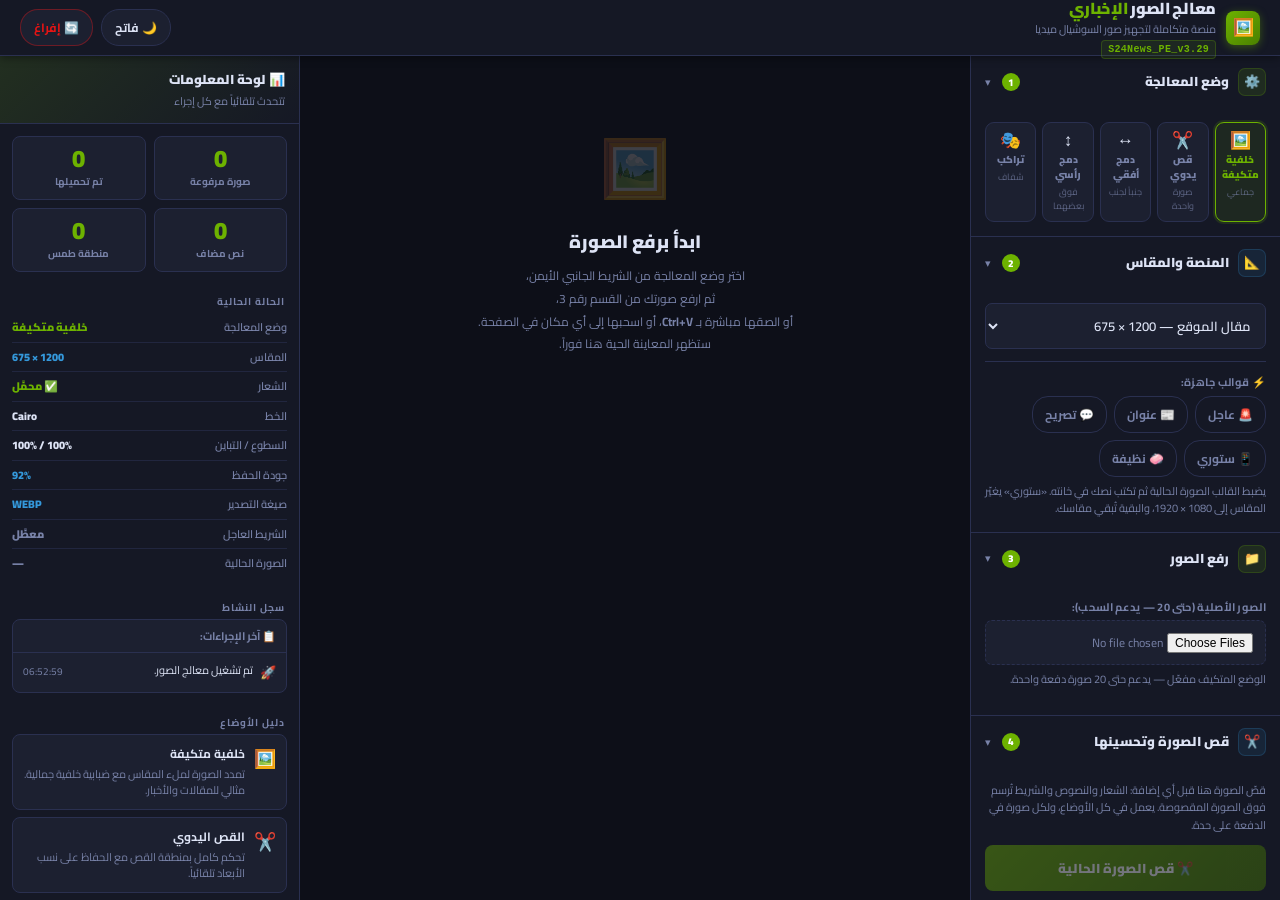
==== commit 2fc1070a: "Add files via upload" ====
--- a/tools/photo-editor.html
+++ b/tools/photo-editor.html
@@ -591,7 +591,7 @@
     <div>
       <div class="brand-name">معالج الصور <span>الإخباري</span></div>
       <div class="brand-sub">منصة متكاملة لتجهيز صور السوشيال ميديا</div>
-      <div class="brand-version" id="appVersionLabel">S24News_PE_v3.28</div>
+      <div class="brand-version" id="appVersionLabel">S24News_PE_v3.29</div>
     </div>
   </div>
   <div class="topbar-actions">
@@ -1200,6 +1200,8 @@
       ولا يُستخدم أي اسم عام آخر عند التسليم.
    ──────────────────────────────────────────────────────────────
     سجل التغييرات:
+   v3.29 — زر «↗ نافذة مستقلة» في اللوحة يفتح صفحة المعالج على GitHub مربوطةً تلقائياً (الرابط والمفتاح بعد «#»، يُمحيان فوراً)،
+           فلا حاجة لإدخالهما يدوياً على أي جهاز تسجّل فيه دخولك إلى اللوحة.
    v3.28 — الصفحة المستقلة على GitHub Pages: تكلّم خادم اللوحة مباشرة بمفتاح (زر 🔑)، فتعمل مكتبة الشعارات والحفظ في Drive،
            ومعهما اختيار مجلد على الكمبيوتر يُتذكَّر بين الجلسات؛ وكل صورة تُحفظ في Drive والمجلد المحلي معاً.
    v3.27 — مربع «🏷️ إضافة الشعار إلى الصورة»: يُخفي الشعار من الصورة دون حذفه (لكل صورة وحدها، ويوحّده «تطبيق على الجميع»)،
@@ -1294,7 +1296,7 @@
           للأقسام القابلة للطي وبطاقات الأوضاع والمصغّرات.
    v2.1 — أول اعتماد لمعيار التسمية والإصدار على هذه الأداة.
    ══════════════════════════════════════════════════════════════ */
-var APP_VERSION = 'S24News_PE_v3.28';
+var APP_VERSION = 'S24News_PE_v3.29';
 /* هل الأداة تعمل داخل إطار (لوحة تحكم Syria24News) أم كملف مستقل؟ */
 var IS_EMBEDDED = (function(){ try { return window.self !== window.top; } catch(e){ return true; } })();
 function timeNow(){ return new Date().toLocaleTimeString('en-GB',{hour:'2-digit',minute:'2-digit',second:'2-digit'}); }
@@ -2155,6 +2157,18 @@
 /* v3.28: الربط المباشر بخادم اللوحة — للصفحة المستقلة على GitHub Pages، حيث لا جسر ولا إطار.
    رابط /exec ومفتاح معالج الصور (يُنشأ بـ peMakeKey في المحرر) يُحفظان في هذا المتصفح بزر 🔑. */
 var PE_API_LS = 'sy_pe_api';
+/* v3.29: زر «نافذة مستقلة» في اللوحة يمرّر الرابط والمفتاح بعد «#pe=» — نحفظهما ثم نمحوهما من شريط العنوان فوراً.
+   لا يُقبل إلا رابط خادم Google Apps Script، كي لا يوجّه رابطٌ مصطنع صورك إلى خادم غريب. */
+(function(){
+  var m = /[#&]pe=([^&]+)/.exec(location.hash || '');
+  if (!m) return;
+  try {
+    var c = JSON.parse(decodeURIComponent(m[1]));
+    if (c && c.key && /^https:\/\/script\.google\.com\/macros\/s\/[\w-]+\/(exec|dev)$/.test(String(c.url)))
+      localStorage.setItem(PE_API_LS, JSON.stringify({ url:String(c.url), key:String(c.key) }));
+  } catch(e){}
+  try { history.replaceState(null, '', location.pathname + location.search); } catch(e){ location.hash = ''; }
+})();
 function apiCfg(){ try { var c = JSON.parse(localStorage.getItem(PE_API_LS) || 'null'); return (c && c.url && c.key) ? c : null; } catch(e){ return null; } }
 function API_ON(){ return !IS_EMBEDDED && !!apiCfg(); }
 /* صفحة فُتحت من اللوحة يكون لها opener، لكن الربط بالمفتاح أولى منه */
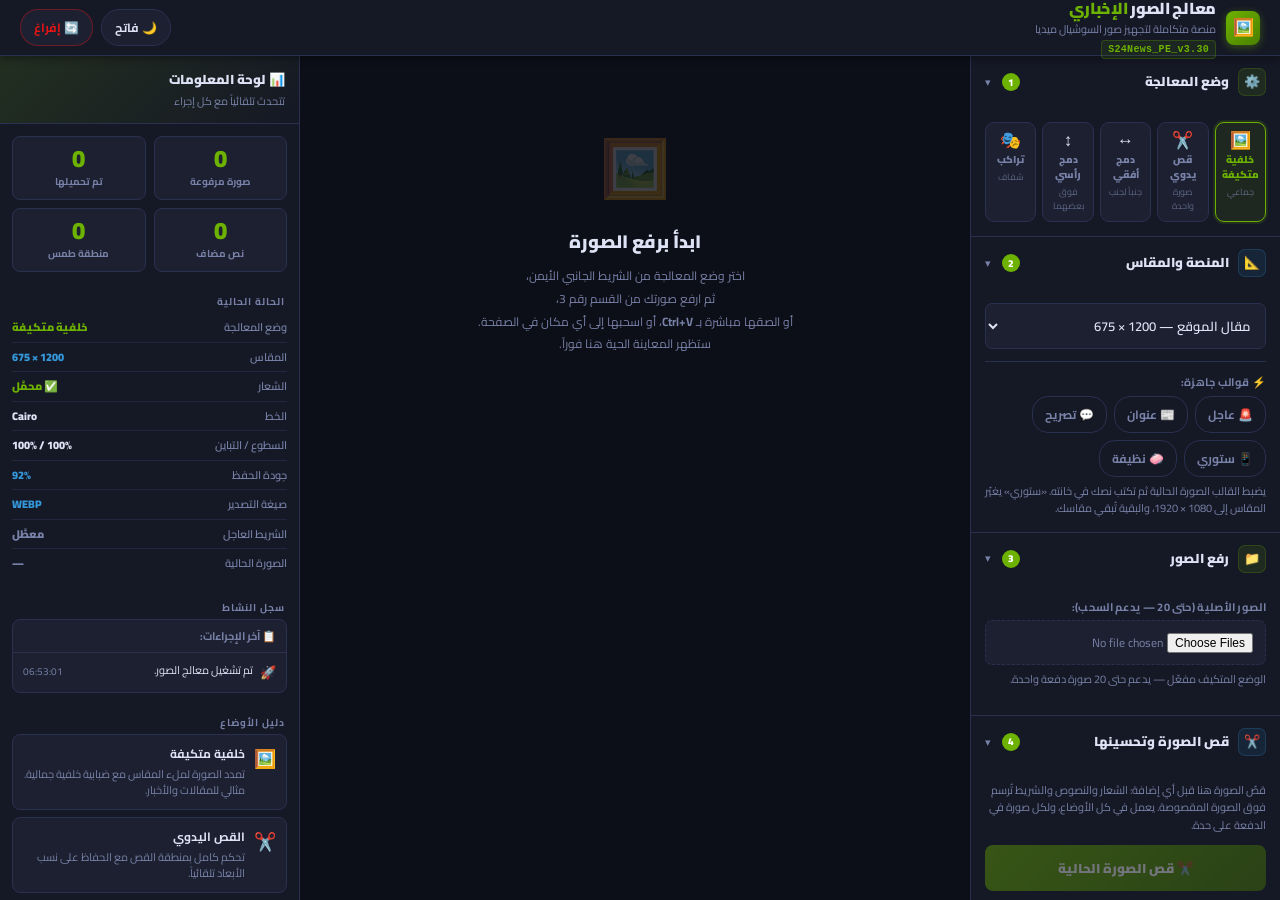
==== commit 32e26886: "Update photo-editor.html" ====
--- a/tools/photo-editor.html
+++ b/tools/photo-editor.html
@@ -1296,7 +1296,7 @@
           للأقسام القابلة للطي وبطاقات الأوضاع والمصغّرات.
    v2.1 — أول اعتماد لمعيار التسمية والإصدار على هذه الأداة.
    ══════════════════════════════════════════════════════════════ */
-var APP_VERSION = 'S24News_PE_v3.29';
+var APP_VERSION = 'S24News_PE_v3.30';
 /* هل الأداة تعمل داخل إطار (لوحة تحكم Syria24News) أم كملف مستقل؟ */
 var IS_EMBEDDED = (function(){ try { return window.self !== window.top; } catch(e){ return true; } })();
 function timeNow(){ return new Date().toLocaleTimeString('en-GB',{hour:'2-digit',minute:'2-digit',second:'2-digit'}); }
@@ -3396,7 +3396,12 @@
         if (dirStatusEl) dirStatusEl.textContent = '📂 سيتم الحفظ في: '+handle.name;
         addLog('📁','تم اختيار مجلد تنزيل مخصّص: '+handle.name+'.'); toast('✅ تم اختيار مجلد الحفظ: '+handle.name);
       } catch(e) {
-        if (e && e.name === 'AbortError') return; /* المستخدم أغلق نافذة الاختيار */
+        /* v3.30: الإلغاء يأتي أيضاً من رفض كروم إذن «تعديل الملفات» دون أي سؤال، فنشرح السبب بدل الصمت */
+        if (e && e.name === 'AbortError') {
+          if (dirStatusEl) dirStatusEl.textContent = '⚠️ لم يُعتمد مجلد. إن لم تُلغِ أنت النافذة فإذن «تعديل الملفات» محظور في كروم: 🔒 بجانب العنوان ← إعدادات الموقع ← تعديل الملفات ← السماح. واختر مجلداً فرعياً لا سطح المكتب أو المستندات نفسها.';
+          toast('⚠️ لم يُعتمد المجلد — راجع إذن «تعديل الملفات» في كروم', 6000);
+          return;
+        }
         toast('⚠️ المتصفح منع اختيار المجلد هنا — افتح ملف الأداة مباشرة من جهازك');
       }
     });
@@ -3485,4 +3490,4 @@
 })();
 </script>
 </body>
-</html>+</html>
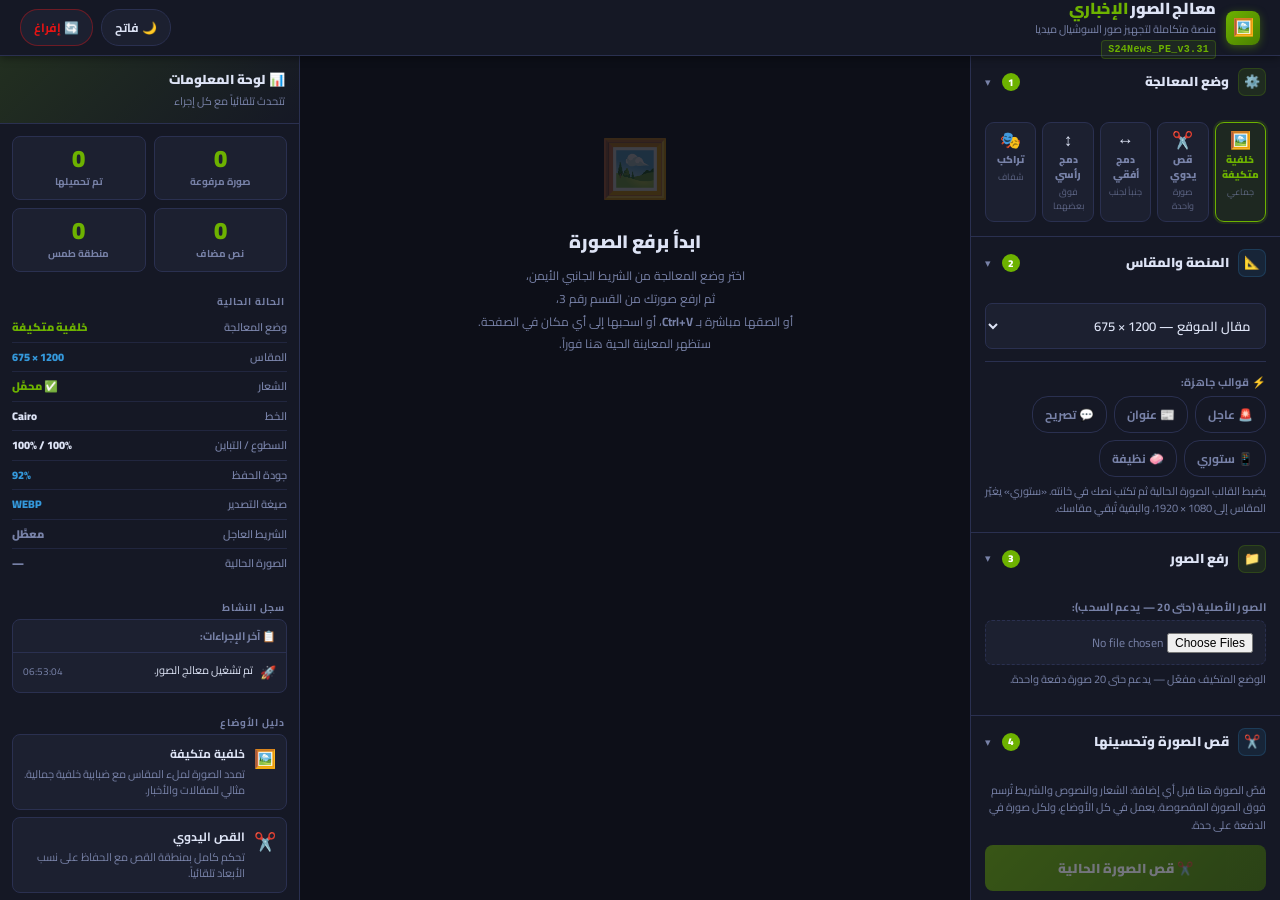
==== commit 85da0961: "Add files via upload" ====
--- a/tools/photo-editor.html
+++ b/tools/photo-editor.html
@@ -173,7 +173,6 @@
   display:grid;place-items:center;font-size:13px;flex-shrink:0;
 }
 .ph-green{background:rgba(109,178,0,.12);color:var(--c-accent);border:1px solid rgba(109,178,0,.2)}
-.ph-red{background:rgba(231,20,20,.1);color:var(--c-red);border:1px solid rgba(231,20,20,.2)}
 .ph-purple{background:rgba(155,89,182,.1);color:var(--c-purple);border:1px solid rgba(155,89,182,.2)}
 .ph-blue{background:rgba(52,152,219,.1);color:var(--c-blue);border:1px solid rgba(52,152,219,.2)}
 .ph-gold{background:rgba(243,156,18,.1);color:var(--c-gold);border:1px solid rgba(243,156,18,.2)}
@@ -218,7 +217,8 @@
 
 .fgroup{margin-bottom:12px}
 .fgroup:last-child{margin-bottom:0}
-.frow{display:grid;grid-template-columns:1fr 1fr;gap:10px}
+.frow{display:grid;grid-template-columns:1fr 1fr;gap:10px;align-items:end;margin-bottom:12px}
+.frow>.fgroup{margin-bottom:0} /* v3.31: حقلا الصف على سطر واحد دائماً (كان للأول هامش سفلي وللأخير لا) */
 
 /* ══════════════════════════════
    SLIDERS
@@ -288,7 +288,7 @@
 .logo-lib{margin-top:12px;background:var(--c-surf2);border:1px solid var(--c-border);border-radius:8px;padding:10px}
 .logo-lib-head{display:flex;justify-content:space-between;align-items:center;gap:6px;font-size:12px;font-weight:900;color:var(--c-text);margin-bottom:8px}
 .logo-lib-src{font-size:10px;font-weight:700;color:var(--c-muted)}
-.logo-lib-grid{display:grid;grid-template-columns:repeat(3,1fr);gap:6px}
+.logo-lib-grid{display:grid;grid-template-columns:repeat(3,minmax(0,1fr));gap:6px} /* v3.31: minmax(0,…) يمنع الاسم الطويل من دفع الخانة الثالثة خارج اللوحة */
 .logo-lib-item{position:relative;border:1px solid var(--c-border);border-radius:7px;padding:6px 4px 4px;cursor:pointer;text-align:center;
   background:repeating-conic-gradient(rgba(128,128,128,.18) 0 25%,transparent 0 50%) 0 0/12px 12px;transition:border-color .15s}
 .logo-lib-item:hover{border-color:var(--c-accent)}
@@ -298,7 +298,8 @@
 .logo-lib-del{position:absolute;top:2px;left:2px;width:18px;height:18px;border:none;border-radius:50%;background:var(--c-red);color:#fff;font-size:12px;line-height:18px;cursor:pointer;padding:0;opacity:0;transition:opacity .15s}
 .logo-lib-item:hover .logo-lib-del,.logo-lib-del:focus,.logo-lib-del[data-armed]{opacity:1}
 @media (hover:none){.logo-lib-del{opacity:.85}}
-.logo-lib-add{display:flex;align-items:center;justify-content:center;font-size:20px;color:var(--c-accent);background:transparent;border-style:dashed;min-height:62px}
+.logo-lib-add{display:flex;flex-direction:column;align-items:stretch;justify-content:flex-start;color:var(--c-accent);background:transparent;border-style:dashed;border-color:var(--c-accent)}
+.logo-lib-plus{height:38px;line-height:38px;font-size:28px;font-weight:900;color:var(--c-accent)} /* v3.31: بارتفاع صورة الشعار فتتساوى الخانات */
 .logo-lib-save{display:flex;gap:6px;margin-top:8px}
 .logo-lib-save input{flex:1;min-width:0}
 .logo-lib-save .btn{margin-top:0;white-space:nowrap}
@@ -505,7 +506,6 @@
 .st-val.red{color:var(--c-red)}
 .st-val.blue{color:var(--c-blue)}
 .st-val.purple{color:var(--c-purple)}
-.st-val.gold{color:var(--c-gold)}
 .st-val.muted{color:var(--c-muted)}
 
 .log-wrap{
@@ -591,7 +591,7 @@
     <div>
       <div class="brand-name">معالج الصور <span>الإخباري</span></div>
       <div class="brand-sub">منصة متكاملة لتجهيز صور السوشيال ميديا</div>
-      <div class="brand-version" id="appVersionLabel">S24News_PE_v3.29</div>
+      <div class="brand-version" id="appVersionLabel">S24News_PE_v3.31</div>
     </div>
   </div>
   <div class="topbar-actions">
@@ -824,7 +824,7 @@
             </div>
             <!-- v3.16: يظهر فقط عندما يكون الشعار الحالي من المكتبة -->
             <button id="logoLibUpdateBtn" class="btn btn-outline btn-sm" type="button" style="display:none;width:100%;margin-top:6px">🔄 تحديث إعدادات الشعار في المكتبة</button>
-            <div class="hint">💡 اضغط أي شعار لاستخدامه فوراً مع إعداداته (الموضع والحجم والشفافية والإزاحة). «➕» يرفع شعاراً جديداً ويحفظه مباشرة. للحذف: × مرتين.</div>
+            <div class="hint">💡 اضغط أي شعار لاستخدامه فوراً مع إعداداته (الموضع والحجم والشفافية والإزاحة). «+ شعار جديد» يرفع شعاراً جديداً ويحفظه مباشرة. للحذف: × مرتين.</div>
           </div>
         </div>
         <div class="divider"></div>
@@ -854,11 +854,11 @@
         <div class="divider"></div>
         <div class="frow">
           <div class="fgroup">
-            <label class="flabel">إزاحة أفقية (يمين/يسار) %</label>
+            <label class="flabel">إزاحة أفقية %</label>
             <input type="number" id="logoOffsetX" value="-12" min="-100" max="100" step="0.5"/>
           </div>
           <div class="fgroup">
-            <label class="flabel">إزاحة عمودية (أعلى/أسفل) %</label>
+            <label class="flabel">إزاحة عمودية %</label>
             <input type="number" id="logoOffsetY" value="12" min="-100" max="100" step="0.5"/>
           </div>
         </div>
@@ -1200,6 +1200,10 @@
       ولا يُستخدم أي اسم عام آخر عند التسليم.
    ──────────────────────────────────────────────────────────────
     سجل التغييرات:
+   v3.31 — تنظيف: حُذف جسر النافذة المستقلة القديمة (blob، v3.22–v3.23) بعدما صار زر «نافذة مستقلة» يفتح صفحة GitHub،
+           وقاعدتا CSS غير مستعملتين. خانة «+ شعار جديد» داخل المكتبة دائماً (لا تخرج مع الأسماء الطويلة)،
+           وحقلا الإزاحة على سطر واحد. رسالة أوضح حين يرفض المتصفح المجلد المختار.
+   v3.30 — رسالة عند إلغاء اختيار المجلد بدل الصمت.
    v3.29 — زر «↗ نافذة مستقلة» في اللوحة يفتح صفحة المعالج على GitHub مربوطةً تلقائياً (الرابط والمفتاح بعد «#»، يُمحيان فوراً)،
            فلا حاجة لإدخالهما يدوياً على أي جهاز تسجّل فيه دخولك إلى اللوحة.
    v3.28 — الصفحة المستقلة على GitHub Pages: تكلّم خادم اللوحة مباشرة بمفتاح (زر 🔑)، فتعمل مكتبة الشعارات والحفظ في Drive،
@@ -1219,84 +1223,10 @@
            (MessageChannel) ترسلها اللوحة عند فتحها. وإن لم تصل خلال 16 ثانية تقول المكتبة صراحة إنها بلا Drive.
    v3.21 — اسم الملف الذكي: أول خمس كلمات من نص الشريط العاجل (أو أول نص حر) تدخل اسم الصورة المحمّلة.
    v3.20 — قوالب جاهزة بضغطة زر في قسم «المنصة والمقاس»: عاجل، عنوان، تصريح، ستوري، صورة نظيفة.
-   v3.19 — الدمج: شريط «تمركز» لكل صورة، أو سحب الصورة داخل نصفها على المعاينة، لإظهار الجزء المطلوب (منع قطع الوجوه).
-           وإصلاح: في الدمج الأفقي صارت الصورة الأولى على اليمين كما يقول عنوان خانتها (كانت تُرسم على اليسار).
-   v3.18 — سحب النصوص الحرة والشعار مباشرة على المعاينة بالماوس أو باللمس؛ تتحدث أشرطة الموضع وخانات الإزاحة وحدها.
-   v3.17 — النصوص الحرة: تلوين ما بين [قوسين] بلون تمييز، وحدّ خارجي (Stroke) وظل لكل نص؛ وخيار «🌑 تظليل سفلي» متدرج.
-   v3.16 — زر «🔄 تحديث إعدادات الشعار في المكتبة»: يحفظ الموضع والحجم والشفافية والإزاحة الحالية للشعار المختار.
-   v3.15 — إصلاح مكتبة الشعارات داخل اللوحة: الحفظ في Drive عبر جسر postMessage مع اللوحة
-           (إطار srcdoc لا تصله google.script.run)، وتذكّر الشعار المختار في الخادم.
-   v3.14 — مكتبة الشعارات: حفظ عدة شعارات مع إعدادات كل منها واختيارها بنقرة، وإضافة شعار جديد بزر «➕».
-           الحفظ في Google Drive (مجلد S24News_PE_Logos) داخل اللوحة، وفي المتصفح عند فتح الملف مستقلاً.
-   v3.13 — الشعار الافتراضي الجديد Syria24.News (أبيض بإطار داكن يظهر على الصور الفاتحة والداكنة، 1200 بكسل)
-           بنفس الإعدادات الافتراضية (أعلى يمين، 17%، 85%، -12، 12)، ويحلّ مرة واحدة محل الشعار القديم المحفوظ في المتصفح.
-   v3.12 — إصلاح: إذا منع المتصفح التخزين المحلي داخل إطار اللوحة كانت الأداة تتوقف كلها؛ صارت تعمل بذاكرة مؤقتة.
-   v3.11 — الإزاحة الافتراضية للشعار: أفقية -12% وعمودية +12% (كانت -7 / 10)،
-          وتُرحَّل القيم القديمة المحفوظة تلقائياً. وزر «اختيار مجلد الحفظ» داخل
-          اللوحة يرشد إلى «↗ نافذة مستقلة» حيث يعمل الاختيار.
-   v3.10 — الدمج في لوحة تحكم Syria24News + تحسينات سير العمل:
-          • لصق الصور مباشرة بـ Ctrl+V (من موقع أو من لقطة شاشة)؛ في الوضع
-            المتكيف تُضاف إلى الدفعة الحالية بدل استبدالها، وفي الدمج/التراكب
-            تذهب الصورة الملصقة إلى خانة الصورة الثانية إن كانت فارغة.
-          • سحب الصور وإفلاتها في أي مكان من الصفحة، لا في خانة الرفع فقط.
-          • التنقل بين صور الدفعة بأسهم لوحة المفاتيح ← →.
-          • مقاسان جديدان: مصغّرة يوتيوب 1280×720، ومنشور X 1600×900.
-          • أوقات سجل النشاط بأرقام إنجليزية (كانت بأرقام عربية مشرقية).
-          • سجل النشاط يُبنى بـ textContent بدل innerHTML (أمان).
-          • عند التشغيل داخل لوحة التحكم: يُعطَّل زر «اختيار مجلد الحفظ»
-            لأن المتصفح يمنعه داخل الإطارات، وتظهر طريقة حفظ بديلة.
-   v3.9 — (إصدار سابق).
-   v3.8 — إصلاح خلل «التصغير الوهمي» في وضع القص اليدوي: كان إعداد
-          viewMode:1 في Cropper.js يمنع الصورة من التصغير عن حجم مربع
-          القص نفسه، فيبدو زر «🔎 تصغير» وكأنه لا يعمل إلا بعد تكبير
-          مسبق (يعيدها فقط لحدّها الأدنى القديم). التعديل إلى viewMode:0
-          يزيل هذا القيد فتصغر الصورة فعلياً كما يريد المستخدم؛ أي فراغ
-          ينتج داخل إطار القص يُملأ تلقائياً باللون الأبيض عند التصدير
-          (fillColor الموجود مسبقاً في getCroppedCanvas).
-   v3.7 — إضافة اختيار مجلد الحفظ (File System Access API): زر «📁 اختيار
-          مجلد الحفظ» في قسم التحميل يتيح تحديد مجلد ثابت تُحفظ فيه كل
-          الملفات (صورة مفردة أو ZIP) مباشرة دون نافذة "حفظ باسم" في كل
-          مرة؛ يعمل حالياً في Chrome/Edge على الحاسوب فقط، ويسقط تلقائياً
-          إلى التحميل الاعتيادي بالمتصفح إن كانت الميزة غير مدعومة أو رفض
-          المستخدم صلاحية الكتابة. أيضاً: أزرار حذف جديدة لتصحيح اختيار
-          خاطئ للصور — «حذف هذه الصورة» بجانب المعاينة الحية (يعمل في كل
-          الأوضاع، صورة مفردة أو دفعة)، «حذف الكل» أعلى شريط المصغّرات
-          لمسح كل صور الدفعة دفعة واحدة، و«إزالة هذه الصورة» بجانب حقل
-          الصورة الثانية في أوضاع الدمج/التراكب.
-   v3.6 — رابط الموقع السفلي أنعم وأكثر شفافية: وزن خط أخف (600
-          بدل 700)، حدّ أرفع وأخف (عرض 2.5 وشفافية .7 بدل 3.5
-          و.9)، وglobalAlpha أقل (0.35 بدل 0.5) لمزيد من الشفافية.
-   v3.5 — رابط الموقع السفلي: شفافية أكبر (50% من قيمة v3.4، أي
-          globalAlpha=0.5 بدل 1)، وارتفاع أكبر عن الحافة السفلية
-          (0.075 من الارتفاع بدل 0.045).
-   v3.4 — تعديلات على رابط الموقع السفلي: مسافة أكبر عن الحافة
-          السفلية (وعن شريط العاجل عند وجوده)، حدّة/تباين أعلى
-          للون (حدّ أسود أغمق وأعرض + شفافية كاملة)، وتثبيت اتجاه
-          الرسم LTR صراحةً كي تبقى أيقونة 🔗 على يسار النص دائماً
-          رغم أن الصفحة بالكامل RTL.
-   v3.3 — علامة مائية مستقلة جديدة: رابط/اسم الموقع في أسفل منتصف
-          الصورة دائماً (أيقونة 🔗 + نص)، مستقلة تماماً عن الشعار
-          وموضعه (بأسلوب سانا sana.sy). حقل قابل للتعديل بالكامل،
-          افتراضيه الحالي: syria24.news — يُترك فارغاً لإخفائه.
-          يرتفع تلقائياً فوق شريط العاجل إن كان مفعّلاً.
-   v3.2 — إضافة أيقونة علامة تبويب (favicon): دائرة خضراء بحرفي
-          PE بيضاء عريضة، كـ SVG مُضمَّن (Base64) داخل <head>
-          دون أي ملف خارجي.
-   v3.1 — تضمين شعار Syria24News الرسمي (24SN) كقيمة افتراضية
-          مباشرة داخل الكود (Base64)، مع قيم افتراضية جديدة:
-          حجم 7%، شفافية 85%، إزاحة أفقية -7%، إزاحة عمودية 10%،
-          موضع أعلى اليمين. يُحمَّل تلقائياً عند أول تشغيل أو بعد
-          «إفراغ الأداة» ما لم يوجد شعار مخصص محفوظ تلقائياً.
-   v3.0 — إصلاحات حرجة: تأكيد قبل فقدان البيانات عند تبديل الوضع،
-          إصلاح ثغرة XSS في بطاقات النص الحر، إصلاح مشكلة توقيت
-          تحميل الخطوط على الكانفاس. إضافات: حفظ تلقائي للشعار
-          والإعدادات العامة (localStorage)، حذف صورة مفردة من
-          الدفعة، تراجع عن آخر منطقة طمس، صيغ تصدير إضافية
-          (JPEG/PNG إلى جانب WebP)، إتاحة وصول بلوحة المفاتيح
-          للأقسام القابلة للطي وبطاقات الأوضاع والمصغّرات.
-   v2.1 — أول اعتماد لمعيار التسمية والإصدار على هذه الأداة.
+   v3.0–v3.19 — (مختصر) الدمج والتراكب والسحب على المعاينة، النصوص الحرة وتلوين [ما بين قوسين]، مكتبة الشعارات
+           وحفظها في Drive، رابط الموقع السفلي، اختيار مجلد الحفظ، القص اليدوي، الحفظ التلقائي، حذف الصور، صيغ JPEG/PNG/WebP.
    ══════════════════════════════════════════════════════════════ */
-var APP_VERSION = 'S24News_PE_v3.30';
+var APP_VERSION = 'S24News_PE_v3.31';
 /* هل الأداة تعمل داخل إطار (لوحة تحكم Syria24News) أم كملف مستقل؟ */
 var IS_EMBEDDED = (function(){ try { return window.self !== window.top; } catch(e){ return true; } })();
 function timeNow(){ return new Date().toLocaleTimeString('en-GB',{hour:'2-digit',minute:'2-digit',second:'2-digit'}); }
@@ -2183,13 +2113,6 @@
           function(e){ clearTimeout(t); throw new Error(e && e.name === 'AbortError' ? 'لا ردّ من الخادم' : 'تعذّر الاتصال بالخادم — تحقق من الرابط ومن إعداد النشر «أي شخص»'); });
 }
 var _peSeq = 0, _peWait = {};
-/* v3.22: النافذة المستقلة (blob) بلا opener، فاللوحة ترسل إليها قناة خاصة (MessageChannel) تمرّ عبرها الطلبات */
-var LIB_PORT = null, libWaitT = null, LIB_RO = false;
-/* v3.23: نسخة المكتبة التي أدخلتها اللوحة في هذه النافذة المستقلة (أو null) */
-function libInjected(){
-  try { return window.S24_PE_LIB_B64 ? JSON.parse(decodeURIComponent(escape(atob(window.S24_PE_LIB_B64)))) : null; }
-  catch(e){ return null; }
-}
 function libReply(d){
   if (!d || d.s24pe !== 'reply' || !_peWait[d.id]) return;
   var w = _peWait[d.id]; delete _peWait[d.id]; clearTimeout(w.t);
@@ -2197,17 +2120,7 @@
 }
 window.addEventListener('message', function(e){
   var d = e.data;
-  if (d && d.s24pe === 'reply' && e.source === LIB_PEER) { libReply(d); return; }
-  /* القناة تُقبل مرة واحدة، وفقط من صفحة بأصلنا نفسه (اللوحة التي أنشأت هذه النافذة) */
-  if (d && d.s24pe === 'port' && !LIB_PEER && !LIB_PORT && e.ports && e.ports[0] && e.origin === location.origin) {
-    LIB_PORT = e.ports[0];
-    LIB_PORT.onmessage = function(ev){ libReply(ev.data); };
-    LIB_PORT.postMessage({ s24pe:'portok' });
-    clearTimeout(libWaitT);
-    LIB_USE_DRIVE = true; LIB_RO = false;
-    addLog('🔗','اتصلت النافذة المستقلة باللوحة — المكتبة تُحفظ في Google Drive.');
-    loadLogoLib();
-  }
+  if (d && d.s24pe === 'reply' && e.source === LIB_PEER) libReply(d);
 });
 /* استدعاء دالة خادم عبر اللوحة كوعد (Promise)، مع مهلة إن لم تردّ */
 function gasCall(fn, args, ms) {
@@ -2217,7 +2130,7 @@
     _peWait[id] = { res:res, rej:rej, t:setTimeout(function(){ delete _peWait[id]; rej(new Error('لا ردّ من لوحة التحكم')); }, ms || 30000) };
     try {
       var msg = { s24pe:'call', id:id, fn:fn, args:args || [] };
-      if (LIB_PORT) LIB_PORT.postMessage(msg); else LIB_PEER.postMessage(msg, '*');
+      LIB_PEER.postMessage(msg, '*');
     }
     catch(e){ clearTimeout(_peWait[id].t); delete _peWait[id]; rej(e); }
   });
@@ -2295,7 +2208,8 @@
     logoLibGrid.appendChild(d);
   });
   var add = document.createElement('div');
-  add.className = 'logo-lib-item logo-lib-add'; add.title = 'رفع شعار جديد وحفظه في المكتبة'; add.textContent = '➕';
+  add.className = 'logo-lib-item logo-lib-add'; add.title = 'رفع شعار جديد وحفظه في المكتبة';
+  add.innerHTML = '<div class="logo-lib-plus">+</div><span>شعار جديد</span>';   /* v3.31: خانة واضحة بدل رمز ➕ وحده */
   add.addEventListener('click', function(){ logoLibPendingAdd = true; logoInp.value = ''; logoInp.click(); });
   logoLibGrid.appendChild(add);
   markActiveLogo();
@@ -2326,7 +2240,6 @@
 
 /* حفظ الشعار الحالي في المكتبة */
 function saveCurrentLogoToLib(nameHint) {
-  if (LIB_RO) { toast('ℹ️ هذه النافذة تعرض مكتبة Drive للاختيار فقط — الحفظ والحذف والتحديث من داخل اللوحة', 4500); return; }
   if (!sy_logo) { toast('⚠️ لا يوجد شعار حالي لحفظه'); return; }
   var b64;
   try { b64 = logoToDataUrl(sy_logo); } catch(e){ toast('⚠️ تعذّرت قراءة الشعار'); return; }
@@ -2361,7 +2274,6 @@
   setTimeout(function(){ if (btn.isConnected) { delete btn.dataset.armed; btn.textContent = '×'; } }, 3000);
 }
 function deleteLibLogo(it) {
-  if (LIB_RO) { toast('ℹ️ هذه النافذة تعرض مكتبة Drive للاختيار فقط — الحفظ والحذف والتحديث من داخل اللوحة', 4500); return; }
   var done = function(){
     logoLib = logoLib.filter(function(x){ return x.id !== it.id; });
     renderLogoLib(); addLog('🗑️','حُذف الشعار «' + it.name + '» من المكتبة.'); toast('🗑️ حُذف من المكتبة');
@@ -2393,27 +2305,9 @@
       loadLogoLib();
     });
   } else {
-    /* نافذة مستقلة أدخلت اللوحة فيها نسخة المكتبة: نعرض شعارات Drive للاختيار (والحفظ من اللوحة) */
-    var inj = (!IS_EMBEDDED && !LIB_PEER && !LIB_PORT) ? libInjected() : null;
-    if (inj) {
-      LIB_RO = true;
-      logoLib = (inj.logos || []).map(function(x){ x.src = 'drive'; return x; });
-      if (srcEl) srcEl.textContent = '☁️ Google Drive — للاختيار';
-      renderLogoLib();
-      var injAct = inj.active && logoLib.filter(function(x){ return x.id === inj.active; })[0];
-      /* بعد اكتمال التشغيل، فيكون آخر شعار طُلب، فلا يسبقه الافتراضي (انظر logoReqSeq) */
-      if (injAct) setTimeout(function(){ applyLibLogo(injAct, true); }, 0);
-      return;
-    }
+    /* بلا لوحة ولا مفتاح ربط: الشعارات في ذاكرة هذا المتصفح فقط (زر 🔑 يربط الصفحة بـ Drive) */
     logoLib = libLocalRead().map(function(x){ x.src = 'local'; return x; });
-    /* نافذة مستقلة لم تصلها قناة اللوحة بعد: ننتظرها 16 ثانية، ثم نقول صراحة إن الحفظ هنا بلا Drive */
-    var waiting = !IS_EMBEDDED && !LIB_PEER && !LIB_PORT && libWaitT === null;
-    if (srcEl) srcEl.textContent = waiting ? '⏳ بانتظار اتصال اللوحة…' : (window.S24_STORAGE_BLOCKED ? '⚠️ مؤقتة (التخزين محظور)' : '💻 هذا المتصفح');
-    if (waiting) libWaitT = setTimeout(function(){
-      if (LIB_PORT) return;
-      if (srcEl) srcEl.textContent = '💻 هذا المتصفح — بلا Drive';
-      addLog('⚠️','هذه النافذة غير متصلة باللوحة، فالشعارات تُحفظ في هذا المتصفح فقط. لحفظها في Drive افتح الأداة من اللوحة أو من زر «نافذة مستقلة» فيها.');
-    }, 16000);
+    if (srcEl) srcEl.textContent = window.S24_STORAGE_BLOCKED ? '⚠️ مؤقتة (التخزين محظور)' : '💻 هذا المتصفح — بلا Drive';
     renderLogoLib();
   }
 }
@@ -2421,7 +2315,6 @@
 
 /* v3.16: حفظ الإعدادات الحالية (الموضع/الحجم/الشفافية/الإزاحة) للشعار المختار من المكتبة */
 function updateActiveLogoSettings() {
-  if (LIB_RO) { toast('ℹ️ هذه النافذة تعرض مكتبة Drive للاختيار فقط — الحفظ والحذف والتحديث من داخل اللوحة', 4500); return; }
   var it = activeLibItem();
   if (!it) { toast('ℹ️ اختر شعاراً من المكتبة أولاً'); return; }
   var s = currentLogoSettings();
@@ -3320,7 +3213,7 @@
    داخل اللوحة يصير الزر «الحفظ في مجلد Drive» عبر جسر اللوحة (S24News_PE_Images ← مجلد اليوم). */
 var IS_SANDBOXED = (function(){ try { return location.protocol !== 'file:' && String(window.origin || location.origin) === 'null'; } catch(e){ return true; } })();
 var DRIVE_SAVE_KEY = 'sy_pe_drive_save', driveSaveOn = false;
-function driveReady(){ return !!(LIB_USE_DRIVE && (LIB_PEER || LIB_PORT || API_ON())) && !(typeof LIB_RO !== 'undefined' && LIB_RO); }
+function driveReady(){ return !!(LIB_USE_DRIVE && (LIB_PEER || API_ON())); }
 /* v3.28: زر Drive وسطر حالته متغيّران: داخل اللوحة هما زر المجلد نفسه، وفي الصفحة المستقلة زر منفصل */
 var drvBtn = null, drvStat = null;
 function paintDriveBtn(){
@@ -3372,7 +3265,7 @@
   var esh = document.getElementById('embeddedSaveHint'); if (esh) esh.style.display = 'block';
 }
 if (dirPickBtn) {
-  if (IS_EMBEDDED || LIB_PEER || LIB_PORT || IS_SANDBOXED) {
+  if (IS_EMBEDDED || LIB_PEER || IS_SANDBOXED) {
     /* v3.26: هنا يمنع المتصفح اختيار مجلد على الجهاز، فيصير الزر «الحفظ في مجلد Drive» */
     setupDriveSave(dirPickBtn, dirStatusEl);
   } else if (!FS_ACCESS_SUPPORTED) {
@@ -3396,10 +3289,11 @@
         if (dirStatusEl) dirStatusEl.textContent = '📂 سيتم الحفظ في: '+handle.name;
         addLog('📁','تم اختيار مجلد تنزيل مخصّص: '+handle.name+'.'); toast('✅ تم اختيار مجلد الحفظ: '+handle.name);
       } catch(e) {
-        /* v3.30: الإلغاء يأتي أيضاً من رفض كروم إذن «تعديل الملفات» دون أي سؤال، فنشرح السبب بدل الصمت */
+        /* v3.31: «AbortError» = أُغلقت النافذة، أو رفض المتصفح المجلد بصمت (يحدث في بعض نسخ كروم على ويندوز
+           مع أي مجلد؛ وEdge يقبله). نشرح البدائل بدل الصمت، والتحميل يبقى في مجلد التنزيلات. */
         if (e && e.name === 'AbortError') {
-          if (dirStatusEl) dirStatusEl.textContent = '⚠️ لم يُعتمد مجلد. إن لم تُلغِ أنت النافذة فإذن «تعديل الملفات» محظور في كروم: 🔒 بجانب العنوان ← إعدادات الموقع ← تعديل الملفات ← السماح. واختر مجلداً فرعياً لا سطح المكتب أو المستندات نفسها.';
-          toast('⚠️ لم يُعتمد المجلد — راجع إذن «تعديل الملفات» في كروم', 6000);
+          if (dirStatusEl) dirStatusEl.textContent = '⚠️ لم يُعتمد مجلد، فالحفظ في مجلد التنزيلات. إن اخترت مجلداً ولم يُقبل فالمتصفح رفضه: جرّب مجلداً فرعياً (لا سطح المكتب أو المستندات نفسها)، أو افتح الأداة في Edge، أو اجعل مجلدك مكان التنزيل في إعدادات كروم (chrome://settings/downloads).';
+          toast('⚠️ لم يُعتمد المجلد — الحفظ في مجلد التنزيلات', 5000);
           return;
         }
         toast('⚠️ المتصفح منع اختيار المجلد هنا — افتح ملف الأداة مباشرة من جهازك');
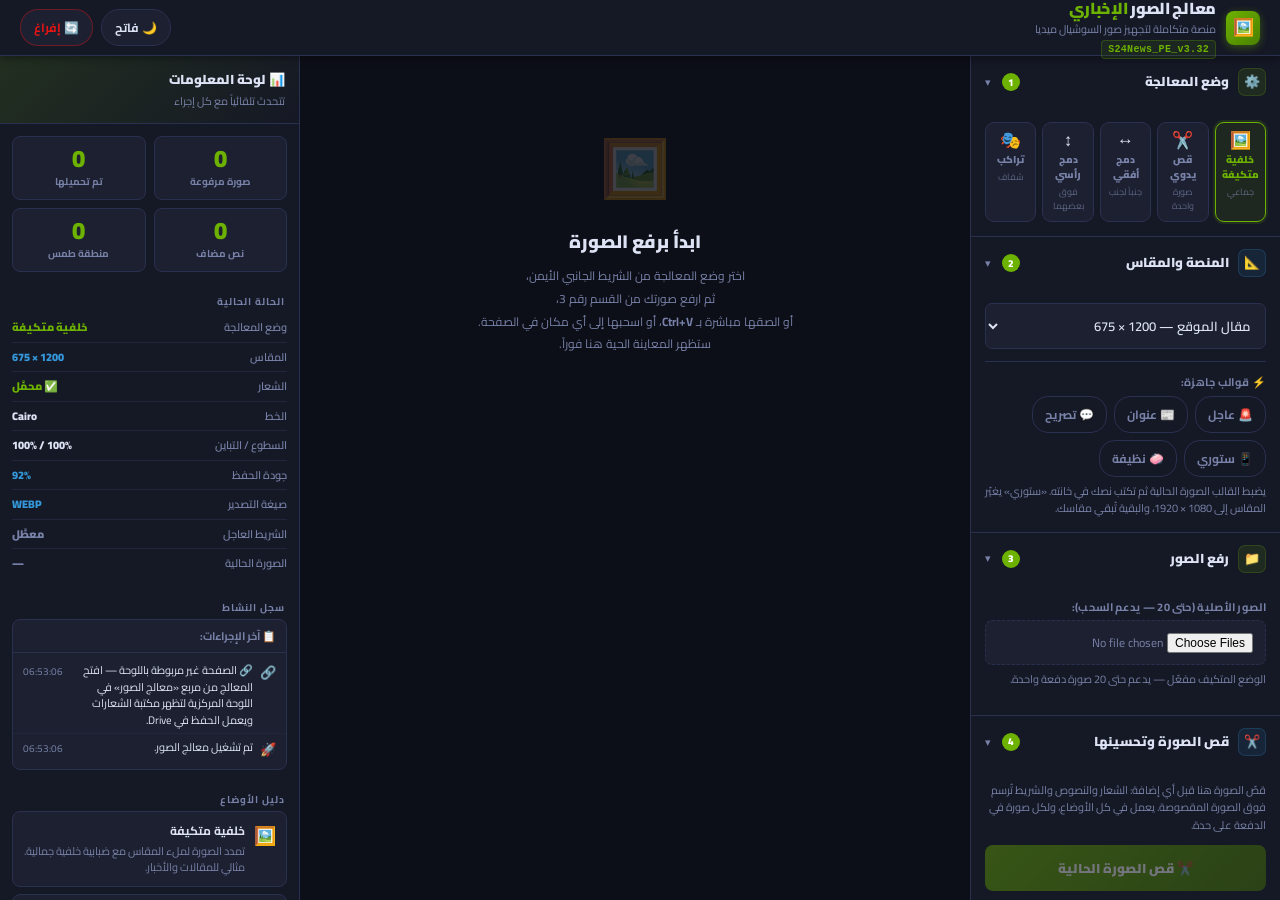
==== commit eb5019f7: "معالج الصور v3.32: على GitHub فقط، والمكتبة في Drive فقط - حُذف ما كان للعمل داخل إطار اللوحة: جسر p" ====
--- a/tools/photo-editor.html
+++ b/tools/photo-editor.html
@@ -1,29 +1,10 @@
 <!DOCTYPE html>
 <html lang="ar" dir="rtl">
 <head>
-<script>
-/* حماية: إذا منع المتصفح التخزين المحلي (مثلاً عند حظر ملفات تعريف الارتباط لجهات خارجية داخل إطار Google)
-   كان أول وصول إلى localStorage يوقف الأداة كلها. هنا نستبدله بذاكرة مؤقتة فتعمل الأداة، ولا يُحفظ شيء بعد الإغلاق. */
-(function () {
-  try { var k = '__s24_probe'; window.localStorage.setItem(k, '1'); window.localStorage.removeItem(k); return; } catch (e) {}
-  var m = {};
-  var mem = {
-    getItem: function (k) { return Object.prototype.hasOwnProperty.call(m, k) ? m[k] : null; },
-    setItem: function (k, v) { m[k] = String(v); },
-    removeItem: function (k) { delete m[k]; },
-    clear: function () { m = {}; },
-    key: function (i) { return Object.keys(m)[i] || null; },
-    get length() { return Object.keys(m).length; }
-  };
-  try { Object.defineProperty(window, 'localStorage', { configurable: true, value: mem }); } catch (e) {}
-  window.S24_STORAGE_BLOCKED = true;
-})();
-</script>
-
 <meta charset="UTF-8"/>
 <meta name="viewport" content="width=device-width,initial-scale=1"/>
 <title>معالج الصور الإخباري — Syria24</title>
-<link rel="icon" type="image/svg+xml" href="[data-uri]"/>
+<link rel="icon" type="image/png" href="https://syria24news.github.io/s24news-assets/panel-icons/photo.png">
 <script src="https://cdnjs.cloudflare.com/ajax/libs/jszip/3.10.1/jszip.min.js"></script>
 <link href="https://cdnjs.cloudflare.com/ajax/libs/cropperjs/1.5.13/cropper.min.css" rel="stylesheet"/>
 <script src="https://cdnjs.cloudflare.com/ajax/libs/cropperjs/1.5.13/cropper.min.js"></script>
@@ -591,7 +572,7 @@
     <div>
       <div class="brand-name">معالج الصور <span>الإخباري</span></div>
       <div class="brand-sub">منصة متكاملة لتجهيز صور السوشيال ميديا</div>
-      <div class="brand-version" id="appVersionLabel">S24News_PE_v3.31</div>
+      <div class="brand-version" id="appVersionLabel">S24News_PE_v3.32</div>
     </div>
   </div>
   <div class="topbar-actions">
@@ -814,8 +795,6 @@
             <div class="logo-lib-head">
               <span>📚 مكتبة الشعارات</span>
               <span class="logo-lib-src" id="logoLibSrc"></span>
-              <!-- v3.28: ربط الصفحة المستقلة (GitHub) بخادم اللوحة — يظهر خارج اللوحة فقط -->
-              <button id="peApiBtn" type="button" class="btn btn-outline btn-sm" style="display:none;margin:0;padding:3px 8px">🔑</button>
             </div>
             <div class="logo-lib-grid" id="logoLibGrid"></div>
             <div class="logo-lib-save">
@@ -1048,7 +1027,6 @@
         <button class="btn btn-green" id="btnProcessNormal" style="display:none">⬇️ تحميل مع الشعار والإضافات</button>
         <button class="btn btn-dark" id="btnProcessClean">⬇️ تحميل نظيف — بدون إضافات</button>
         <div class="hint">اسم الملف يتضمن أول كلمات الشريط العاجل، أو أول نص حر إن لم يكن الشريط مفعّلاً.</div>
-        <div class="hint" id="embeddedSaveHint" style="display:none">💡 إذا لم يبدأ التحميل: انقر بالزر الأيمن على المعاينة واختر «حفظ الصورة باسم». المعاينة هي نفسها الصورة النهائية مع الإضافات.</div>
       </div>
 
     </div>
@@ -1200,6 +1178,11 @@
       ولا يُستخدم أي اسم عام آخر عند التسليم.
    ──────────────────────────────────────────────────────────────
     سجل التغييرات:
+   v3.32 — (22 نوفمبر 2026) المعالج على GitHub فقط: مربع «معالج الصور» في اللوحة يفتح هذه الصفحة مربوطة، وحُذف ملف PhotoEditor
+           من مشروع Apps Script. حُذف كل ما كان للعمل داخل إطار اللوحة: جسر postMessage (LIB_PEER) وIS_EMBEDDED وIS_SANDBOXED
+           وبديل التخزين المحلي وتلميح التحميل داخل الإطار. مكتبة الشعارات في Drive فقط (حُذفت المكتبة المحلية «هذا المتصفح»):
+           الصفحة غير المربوطة تقول «افتح المعالج من مربعه في اللوحة» وتعطّل الحفظ، وتعذّر Drive يظهر خطأً لا تحويلاً صامتاً.
+           حُذف زر 🔑: الربط يصل من مربع اللوحة بعد «#pe=» (مشترك مع الاستوديو على هذا النطاق: sy_pe_api).
    v3.31 — تنظيف: حُذف جسر النافذة المستقلة القديمة (blob، v3.22–v3.23) بعدما صار زر «نافذة مستقلة» يفتح صفحة GitHub،
            وقاعدتا CSS غير مستعملتين. خانة «+ شعار جديد» داخل المكتبة دائماً (لا تخرج مع الأسماء الطويلة)،
            وحقلا الإزاحة على سطر واحد. رسالة أوضح حين يرفض المتصفح المجلد المختار.
@@ -1226,9 +1209,7 @@
    v3.0–v3.19 — (مختصر) الدمج والتراكب والسحب على المعاينة، النصوص الحرة وتلوين [ما بين قوسين]، مكتبة الشعارات
            وحفظها في Drive، رابط الموقع السفلي، اختيار مجلد الحفظ، القص اليدوي، الحفظ التلقائي، حذف الصور، صيغ JPEG/PNG/WebP.
    ══════════════════════════════════════════════════════════════ */
-var APP_VERSION = 'S24News_PE_v3.31';
-/* هل الأداة تعمل داخل إطار (لوحة تحكم Syria24News) أم كملف مستقل؟ */
-var IS_EMBEDDED = (function(){ try { return window.self !== window.top; } catch(e){ return true; } })();
+var APP_VERSION = 'S24News_PE_v3.32';
 function timeNow(){ return new Date().toLocaleTimeString('en-GB',{hour:'2-digit',minute:'2-digit',second:'2-digit'}); }
 
 /* ══════════════ THEME ══════════════ */
@@ -2069,23 +2050,16 @@
 
 /* ══════════════ LOGO LIBRARY (v3.14) ══════════════
    مكتبة شعارات محفوظة: كل شعار يُحفظ مع إعداداته (الموضع/الحجم/الشفافية/الإزاحة).
-   مكان الحفظ:
-   • داخل لوحة التحكم (Apps Script): Google Drive — مجلد S24News_PE_Logos —
-     فتبقى المكتبة ثابتة بين الأجهزة والمتصفحات ولا تتأثر بحظر التخزين داخل الإطار.
-   • عند فتح الملف مستقلاً خارج Apps Script: localStorage في هذا المتصفح.
+   مكان الحفظ (v3.32): Google Drive فقط — مجلد S24News_PE_Logos عبر بوابة أدوات اللوحة —
+   فالمكتبة واحدة على كل الأجهزة والمتصفحات. لا مكتبة محلية: صفحة غير مربوطة لا تحفظ شعاراً.
    الشعار الافتراضي (Syria24) يظهر دائماً أولاً ولا يُحذف. */
-var LOGO_LIB_KEY = 'sy_pe_logo_lib_v1';
 var LOGO_LIB_MAX_W = 1200;   /* أقصى عرض للشعار المحفوظ — يكفي لأكبر حجم (40%) على صورة 3000px */
 var logoLib = [];
 var logoLibPendingAdd = false;
 var logoLibGrid = document.getElementById('logoLibGrid');
 var logoLibNameInp = document.getElementById('logoLibName');
-/* v3.15: الأداة داخل إطار srcdoc لا تصلها google.script.run، فتطلب من اللوحة (الأب،
-   أو النافذة التي فتحتها في الوضع المستقل) عبر postMessage، واللوحة تنفّذ في الخادم. */
-var LIB_PEER = (function(){ try { return IS_EMBEDDED ? window.parent : (window.opener || null); } catch(e){ return null; } })();
-var LIB_USE_DRIVE = !!LIB_PEER;
-/* v3.28: الربط المباشر بخادم اللوحة — للصفحة المستقلة على GitHub Pages، حيث لا جسر ولا إطار.
-   رابط /exec ومفتاح معالج الصور (يُنشأ بـ peMakeKey في المحرر) يُحفظان في هذا المتصفح بزر 🔑. */
+/* v3.32: الربط بخادم اللوحة (بوابة الأدوات doPost): رابط /exec ومفتاح الأدوات، يصلان من مربع «معالج الصور»
+   في اللوحة بعد «#pe=» ويُحفظان في هذا المتصفح (الاسم نفسه يستعمله الاستوديو على هذا النطاق). */
 var PE_API_LS = 'sy_pe_api';
 /* v3.29: زر «نافذة مستقلة» في اللوحة يمرّر الرابط والمفتاح بعد «#pe=» — نحفظهما ثم نمحوهما من شريط العنوان فوراً.
    لا يُقبل إلا رابط خادم Google Apps Script، كي لا يوجّه رابطٌ مصطنع صورك إلى خادم غريب. */
@@ -2100,10 +2074,10 @@
   try { history.replaceState(null, '', location.pathname + location.search); } catch(e){ location.hash = ''; }
 })();
 function apiCfg(){ try { var c = JSON.parse(localStorage.getItem(PE_API_LS) || 'null'); return (c && c.url && c.key) ? c : null; } catch(e){ return null; } }
-function API_ON(){ return !IS_EMBEDDED && !!apiCfg(); }
-/* صفحة فُتحت من اللوحة يكون لها opener، لكن الربط بالمفتاح أولى منه */
-if (API_ON()) { LIB_PEER = null; LIB_USE_DRIVE = true; }
-function apiCall(fn, args, ms){
+function API_ON(){ return !!apiCfg(); }
+var LIB_USE_DRIVE = API_ON();
+/* استدعاء دالة في خادم اللوحة كوعد (Promise)، مع مهلة إن لم يردّ */
+function gasCall(fn, args, ms){
   var c = apiCfg(), ctl = (typeof AbortController === 'function') ? new AbortController() : null;
   var t = setTimeout(function(){ if (ctl) ctl.abort(); }, ms || 30000);
   /* نص عادي (text/plain) = طلب «بسيط» لا يحتاج إذناً مسبقاً من الخادم (CORS) */
@@ -2112,31 +2086,6 @@
     .then(function(d){ clearTimeout(t); if (d && d.ok) return d.val; throw new Error((d && d.err) || 'ردّ غير مفهوم من الخادم'); },
           function(e){ clearTimeout(t); throw new Error(e && e.name === 'AbortError' ? 'لا ردّ من الخادم' : 'تعذّر الاتصال بالخادم — تحقق من الرابط ومن إعداد النشر «أي شخص»'); });
 }
-var _peSeq = 0, _peWait = {};
-function libReply(d){
-  if (!d || d.s24pe !== 'reply' || !_peWait[d.id]) return;
-  var w = _peWait[d.id]; delete _peWait[d.id]; clearTimeout(w.t);
-  if (d.ok) w.res(d.val); else w.rej(new Error(d.val || 'خطأ غير معروف'));
-}
-window.addEventListener('message', function(e){
-  var d = e.data;
-  if (d && d.s24pe === 'reply' && e.source === LIB_PEER) libReply(d);
-});
-/* استدعاء دالة خادم عبر اللوحة كوعد (Promise)، مع مهلة إن لم تردّ */
-function gasCall(fn, args, ms) {
-  if (API_ON()) return apiCall(fn, args, ms);   /* v3.28: الصفحة المستقلة تكلّم الخادم مباشرة */
-  return new Promise(function(res, rej){
-    var id = 'pe' + (++_peSeq);
-    _peWait[id] = { res:res, rej:rej, t:setTimeout(function(){ delete _peWait[id]; rej(new Error('لا ردّ من لوحة التحكم')); }, ms || 30000) };
-    try {
-      var msg = { s24pe:'call', id:id, fn:fn, args:args || [] };
-      LIB_PEER.postMessage(msg, '*');
-    }
-    catch(e){ clearTimeout(_peWait[id].t); delete _peWait[id]; rej(e); }
-  });
-}
-function libLocalRead() { try { return JSON.parse(localStorage.getItem(LOGO_LIB_KEY) || '[]'); } catch(e){ return []; } }
-function libLocalWrite(arr) { localStorage.setItem(LOGO_LIB_KEY, JSON.stringify(arr)); } /* يرمي خطأً عند امتلاء المساحة */
 
 function currentLogoSettings() {
   return { pos:logoPos.value, size:logoSzInp.value, opacity:logoOpInp.value, offsetX:logoOffXInp.value, offsetY:logoOffYInp.value };
@@ -2254,16 +2203,11 @@
     renderLogoLib(); applyLibLogo(item);
     addLog('💾','حُفظ الشعار «' + item.name + '» في المكتبة.'); toast('💾 حُفظ في المكتبة');
   };
-  if (LIB_USE_DRIVE) {
-    toast('☁️ جارٍ الحفظ في Drive…');
-    gasCall('pe_saveLogo', [name, b64, settings])
-      .then(function(r){ r.src = 'drive'; finish(r); })
-      .catch(function(e){ btn.disabled = false; toast('⚠️ تعذّر الحفظ في Drive: ' + e.message, 4000); });
-  } else {
-    var item = { id:'l' + Date.now(), name:name, b64:b64, settings:settings, src:'local' };
-    try { var arr = libLocalRead(); arr.push(item); libLocalWrite(arr); finish(item); }
-    catch(e){ btn.disabled = false; toast('⚠️ مساحة المتصفح ممتلئة — احذف شعاراً قديماً أولاً', 4000); }
-  }
+  if (!LIB_USE_DRIVE) { btn.disabled = false; toast(LIB_UNLINKED_MSG, 5000); return; }
+  toast('☁️ جارٍ الحفظ في Drive…');
+  gasCall('pe_saveLogo', [name, b64, settings])
+    .then(function(r){ r.src = 'drive'; finish(r); })
+    .catch(function(e){ btn.disabled = false; toast('⚠️ تعذّر الحفظ في Drive: ' + e.message, 4000); });
 }
 
 /* الحذف بنقرتين: الأولى تُسلّح الزر (؟) والثانية خلال 3 ثوانٍ تحذف */
@@ -2278,38 +2222,34 @@
     logoLib = logoLib.filter(function(x){ return x.id !== it.id; });
     renderLogoLib(); addLog('🗑️','حُذف الشعار «' + it.name + '» من المكتبة.'); toast('🗑️ حُذف من المكتبة');
   };
-  if (it.src === 'drive') {
-    gasCall('pe_deleteLogo', [it.id]).then(done).catch(function(e){ toast('⚠️ تعذّر الحذف: ' + e.message, 4000); });
-  } else {
-    try { libLocalWrite(libLocalRead().filter(function(x){ return x.id !== it.id; })); done(); }
-    catch(e){ toast('⚠️ تعذّر الحذف'); }
-  }
-}
-
-/* تحميل المكتبة عند فتح الأداة */
+  gasCall('pe_deleteLogo', [it.id]).then(done).catch(function(e){ toast('⚠️ تعذّر الحذف: ' + e.message, 4000); });
+}
+
+/* تحميل المكتبة عند فتح الأداة — من Drive فقط */
+var LIB_UNLINKED_MSG = '🔗 الصفحة غير مربوطة باللوحة — افتح المعالج من مربع «معالج الصور» في اللوحة المركزية لتظهر مكتبة الشعارات ويعمل الحفظ في Drive.';
 function loadLogoLib() {
   var srcEl = document.getElementById('logoLibSrc');
   renderLogoLib();
-  if (LIB_USE_DRIVE) {
-    if (srcEl) srcEl.textContent = '☁️ جارٍ التحميل…';
-        gasCall('pe_listLogos', []).then(function(r){
+  if (!LIB_USE_DRIVE) {
+    if (srcEl) { srcEl.textContent = '🔗 غير مربوطة'; srcEl.title = LIB_UNLINKED_MSG; }
+    var sb = document.getElementById('logoLibSaveBtn'); if (sb) { sb.disabled = true; sb.title = LIB_UNLINKED_MSG; }
+    addLog('🔗', LIB_UNLINKED_MSG);
+    return;
+  }
+  if (srcEl) srcEl.textContent = '☁️ جارٍ التحميل…';
+  gasCall('pe_listLogos', []).then(function(r){
       logoLib = ((r && r.logos) || []).map(function(x){ x.src = 'drive'; return x; });
       if (srcEl) srcEl.textContent = '☁️ Google Drive';
       renderLogoLib();
       /* استرجاع آخر شعار اخترته — محفوظ في الخادم، فلا يضيع بإطفاء الجهاز */
       var act = r && r.active && logoLib.filter(function(x){ return x.id === r.active; })[0];
       if (act) applyLibLogo(act, true);
-    }).catch(function(e){
-      LIB_USE_DRIVE = false;
-      addLog('⚠️','تعذّر الوصول إلى مكتبة Drive، تُستخدم ذاكرة المتصفح: ' + e.message);
-      loadLogoLib();
-    });
-  } else {
-    /* بلا لوحة ولا مفتاح ربط: الشعارات في ذاكرة هذا المتصفح فقط (زر 🔑 يربط الصفحة بـ Drive) */
-    logoLib = libLocalRead().map(function(x){ x.src = 'local'; return x; });
-    if (srcEl) srcEl.textContent = window.S24_STORAGE_BLOCKED ? '⚠️ مؤقتة (التخزين محظور)' : '💻 هذا المتصفح — بلا Drive';
-    renderLogoLib();
-  }
+  }).catch(function(e){
+    /* لا تحويل صامت إلى المتصفح: الخطأ يظهر كما هو، وزر «🔄» في المكتبة أو إعادة فتح الصفحة يعيدان المحاولة */
+    if (srcEl) { srcEl.textContent = '⚠️ تعذّر الوصول إلى Drive'; srcEl.title = e.message; }
+    addLog('⚠️','تعذّر الوصول إلى مكتبة Drive: ' + e.message);
+    toast('⚠️ تعذّر تحميل مكتبة الشعارات من Drive: ' + e.message, 5000);
+  });
 }
 document.getElementById('logoLibSaveBtn').addEventListener('click', function(){ saveCurrentLogoToLib(''); });
 
@@ -2325,34 +2265,11 @@
     addLog('🔄','حُدّثت إعدادات الشعار «' + it.name + '» في المكتبة.');
     toast('✅ حُدّثت إعدادات «' + it.name + '»');
   };
-  if (it.src === 'drive') {
-    gasCall('pe_updateLogo', [it.id, s]).then(done)
-      .catch(function(e){ btn.disabled = false; toast('⚠️ تعذّر التحديث: ' + e.message, 4000); });
-  } else {
-    try {
-      var arr = libLocalRead();
-      arr.forEach(function(x){ if (x.id === it.id) x.settings = s; });
-      libLocalWrite(arr); done();
-    } catch(e){ btn.disabled = false; toast('⚠️ تعذّر التحديث'); }
-  }
+  gasCall('pe_updateLogo', [it.id, s]).then(done)
+    .catch(function(e){ btn.disabled = false; toast('⚠️ تعذّر التحديث: ' + e.message, 4000); });
 }
 document.getElementById('logoLibUpdateBtn').addEventListener('click', updateActiveLogoSettings);
 logoLibNameInp.addEventListener('keydown', function(e){ if (e.key === 'Enter') saveCurrentLogoToLib(''); });
-/* v3.28: زر 🔑 خارج اللوحة — يحفظ رابط الخادم والمفتاح في هذا المتصفح ثم يعيد فتح الصفحة */
-(function(){
-  var b = document.getElementById('peApiBtn'); if (!b || IS_EMBEDDED) return;
-  b.style.display = '';
-  b.title = apiCfg() ? 'مربوط بخادم اللوحة — اضغط لتغيير الرابط أو المفتاح' : 'اربط هذه الصفحة بخادم اللوحة لتعمل مكتبة الشعارات والحفظ في Drive';
-  if (apiCfg()) b.style.borderColor = 'var(--c-accent)';
-  b.addEventListener('click', function(){
-    var c = apiCfg() || {};
-    var url = prompt('رابط خادم اللوحة (رابط النشر الذي ينتهي بـ /exec):', c.url || ''); if (url === null) return;
-    var key = prompt('مفتاح معالج الصور (من peMakeKey في المحرر). اتركه فارغاً لفك الربط:', c.key || ''); if (key === null) return;
-    url = url.trim(); key = key.trim();
-    try { if (url && key) localStorage.setItem(PE_API_LS, JSON.stringify({ url:url, key:key })); else localStorage.removeItem(PE_API_LS); } catch(e){}
-    location.reload();
-  });
-})();
 loadLogoLib();
 
 
@@ -3209,12 +3126,10 @@
    مدعومة حالياً في Chrome / Edge على الحاسوب فقط؛ في أي متصفح آخر تسقط
    الأداة تلقائياً إلى أسلوب التحميل الاعتيادي عبر المتصفح. */
 var FS_ACCESS_SUPPORTED = (typeof window.showDirectoryPicker === 'function');
-/* v3.26: نافذة معزولة (sandbox) أصلها «null» — المتصفح يرفض فيها نافذة اختيار المجلد مهما كان.
-   داخل اللوحة يصير الزر «الحفظ في مجلد Drive» عبر جسر اللوحة (S24News_PE_Images ← مجلد اليوم). */
-var IS_SANDBOXED = (function(){ try { return location.protocol !== 'file:' && String(window.origin || location.origin) === 'null'; } catch(e){ return true; } })();
+/* الحفظ في Drive (S24News_PE_Images ← مجلد اليوم) عبر بوابة اللوحة، مع مجلد الكمبيوتر أو بدونه */
 var DRIVE_SAVE_KEY = 'sy_pe_drive_save', driveSaveOn = false;
-function driveReady(){ return !!(LIB_USE_DRIVE && (LIB_PEER || API_ON())); }
-/* v3.28: زر Drive وسطر حالته متغيّران: داخل اللوحة هما زر المجلد نفسه، وفي الصفحة المستقلة زر منفصل */
+function driveReady(){ return API_ON(); }
+/* زر Drive وسطر حالته: الزر المنفصل في الصفحة، أو زر المجلد نفسه في متصفح لا يدعم اختيار مجلد */
 var drvBtn = null, drvStat = null;
 function paintDriveBtn(){
   var dirPickBtn = drvBtn, dirStatusEl = drvStat;
@@ -3226,10 +3141,10 @@
   dirPickBtn.style.borderColor = (ok && driveSaveOn) ? 'var(--c-accent)' : '';
   if (!dirStatusEl) return;
   dirStatusEl.textContent = !ok
-    ? (!IS_EMBEDDED && !IS_SANDBOXED) ? '🔑 اربط الصفحة بخادم اللوحة من زر 🔑 في «مكتبة الشعارات» ليعمل الحفظ في Drive.' : '⚠️ هذه النافذة معزولة عن اللوحة، والمتصفح يمنع فيها اختيار مجلد على الجهاز وحفظ Drive معاً. افتح الأداة من داخل اللوحة لتحفظ في Drive، أو فعّل في كروم: الإعدادات ← التنزيلات ← «اسأل عن مكان حفظ كل ملف قبل التنزيل».'
+    ? '🔗 افتح المعالج من مربع «معالج الصور» في اللوحة المركزية ليعمل الحفظ في Drive.'
     : driveSaveOn
       ? '☁️ كل تحميل يُحفظ في Google Drive: مجلد S24News_PE_Images ← مجلد اليوم. اضغط الزر مرة أخرى للعودة إلى مجلد التنزيلات.'
-      : (!IS_EMBEDDED && !IS_SANDBOXED) ? 'اضغط الزر لتُحفظ كل صورة في مجلد Google Drive أيضاً (ومعه مجلد الكمبيوتر إن اخترته).' : 'المتصفح يمنع اختيار مجلد على الجهاز داخل اللوحة. اضغط الزر ليُحفظ كل تحميل في مجلد Google Drive بدل مجلد التنزيلات.';
+      : 'اضغط الزر لتُحفظ كل صورة في مجلد Google Drive أيضاً (ومعه مجلد الكمبيوتر إن اخترته).';
 }
 function setupDriveSave(btn, stat){
   drvBtn = btn; drvStat = stat;
@@ -3261,14 +3176,8 @@
 }
 var dirPickBtn = document.getElementById('btnChooseDownloadDir');
 var dirStatusEl = document.getElementById('downloadDirStatus');
-if (IS_EMBEDDED) {
-  var esh = document.getElementById('embeddedSaveHint'); if (esh) esh.style.display = 'block';
-}
 if (dirPickBtn) {
-  if (IS_EMBEDDED || LIB_PEER || IS_SANDBOXED) {
-    /* v3.26: هنا يمنع المتصفح اختيار مجلد على الجهاز، فيصير الزر «الحفظ في مجلد Drive» */
-    setupDriveSave(dirPickBtn, dirStatusEl);
-  } else if (!FS_ACCESS_SUPPORTED) {
+  if (!FS_ACCESS_SUPPORTED) {
     setupDriveSave(dirPickBtn, dirStatusEl);   /* v3.28: متصفح بلا اختيار مجلد: الزر لـ Drive */
     dirPickBtn.disabled = true;
     dirPickBtn.title = 'هذه الميزة مدعومة حالياً في متصفحي Chrome وEdge على الحاسوب فقط.';
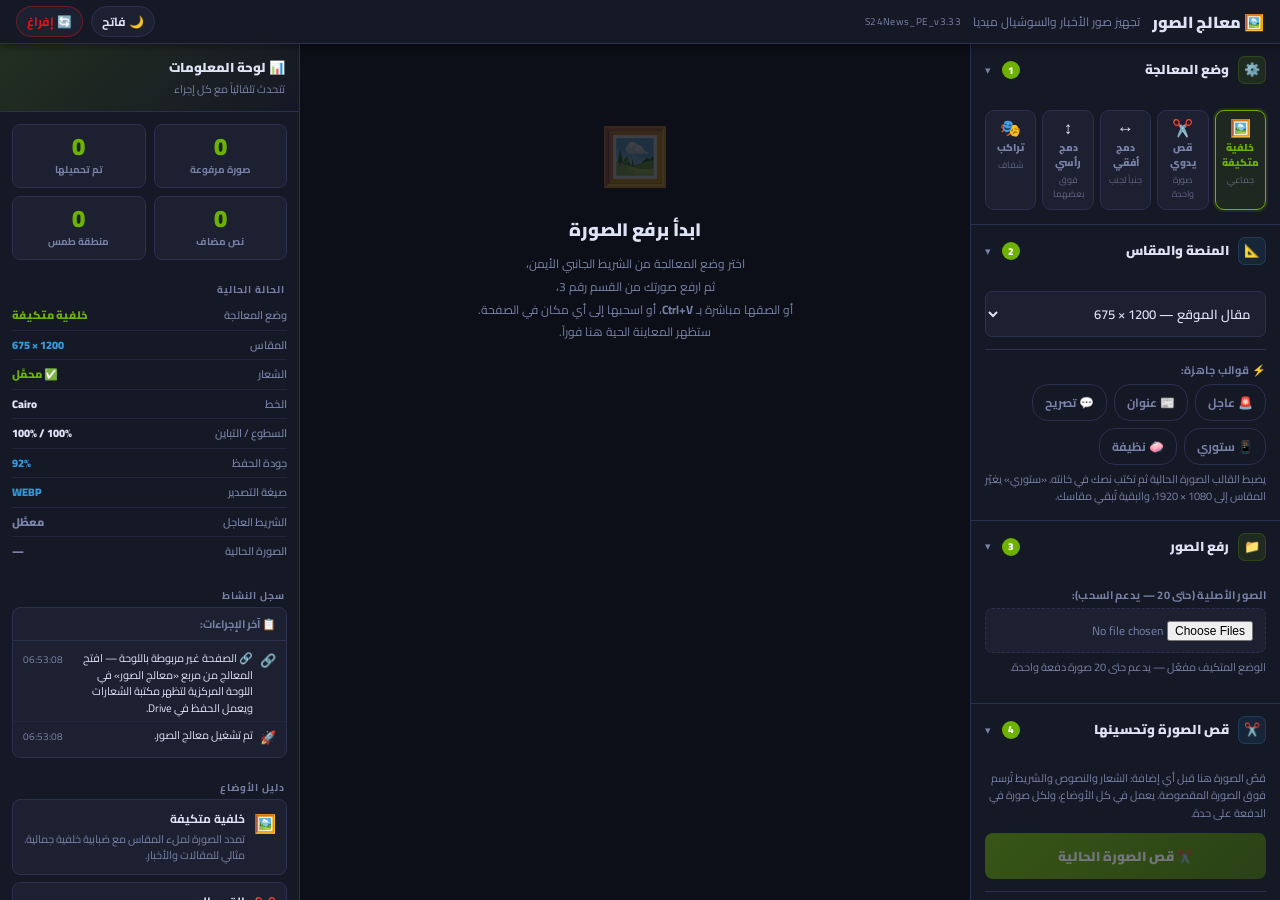
==== commit 1e1e13bf: "ترويسة موحّدة بالعربية: الاستوديو v6.3 ومعالج الصور v3.33 - صف واحد 44px في الأداتين: الأيقونة والاس" ====
--- a/tools/photo-editor.html
+++ b/tools/photo-editor.html
@@ -3,7 +3,7 @@
 <head>
 <meta charset="UTF-8"/>
 <meta name="viewport" content="width=device-width,initial-scale=1"/>
-<title>معالج الصور الإخباري — Syria24</title>
+<title>معالج الصور — Syria24</title>
 <link rel="icon" type="image/png" href="https://syria24news.github.io/s24news-assets/panel-icons/photo.png">
 <script src="https://cdnjs.cloudflare.com/ajax/libs/jszip/3.10.1/jszip.min.js"></script>
 <link href="https://cdnjs.cloudflare.com/ajax/libs/cropperjs/1.5.13/cropper.min.css" rel="stylesheet"/>
@@ -77,37 +77,24 @@
 /* ══════════════════════════════
    TOPBAR
 ══════════════════════════════ */
+/* v3.33: الترويسة الموحّدة لأدوات غرفة الأخبار — صف واحد 44px: الأيقونة والاسم بالعربية · الوصف · الإصدار … الأزرار */
 .topbar{
   position:sticky;top:0;z-index:300;
   background:var(--c-surf);
   border-bottom:1px solid var(--c-border);
   box-shadow:var(--shadow-sm);
-  padding:0 20px;
-  height:56px;
-  display:flex;align-items:center;justify-content:space-between;
-}
-.topbar-brand{display:flex;align-items:center;gap:10px}
-.brand-badge{
-  width:34px;height:34px;border-radius:8px;
-  background:linear-gradient(135deg,var(--c-accent),#4a8000);
-  display:grid;place-items:center;font-size:17px;
-  box-shadow:0 2px 8px rgba(109,178,0,.4);
-  flex-shrink:0;
-}
-.brand-name{font-size:16px;font-weight:900;letter-spacing:-.3px}
-.brand-name span{color:var(--c-accent)}
-.brand-sub{font-size:11px;color:var(--c-muted);margin-top:1px}
-.brand-version{
-  display:inline-block;margin-top:3px;
-  font-family:'Courier New',monospace;font-size:10px;font-weight:700;
-  color:var(--c-accent);background:rgba(109,178,0,.1);
-  border:1px solid rgba(109,178,0,.25);border-radius:4px;
-  padding:1px 6px;letter-spacing:.3px;
-}
+  padding:0 16px;
+  height:44px;
+  display:flex;align-items:center;gap:12px;
+}
+.topbar-brand{display:flex;align-items:center;gap:12px;min-width:0;flex:1}
+.brand-name{font-size:16px;font-weight:900;white-space:nowrap;margin:0}
+.brand-sub{font-size:12px;color:var(--c-muted);white-space:nowrap;overflow:hidden;text-overflow:ellipsis}
+.brand-version{font-size:10px;color:var(--c-muted);letter-spacing:.3px;white-space:nowrap}
 .topbar-actions{display:flex;gap:8px;align-items:center}
 .tbtn{
   display:flex;align-items:center;gap:5px;
-  padding:6px 13px;border-radius:18px;
+  padding:3px 10px;border-radius:18px;white-space:nowrap;
   background:var(--c-surf2);border:1px solid var(--c-border);
   color:var(--c-text);font-family:inherit;font-size:12px;font-weight:700;
   cursor:pointer;transition:all .2s;
@@ -122,13 +109,15 @@
 .workspace{
   display:grid;
   grid-template-columns:310px 1fr 300px;
-  height:calc(100vh - 56px);
+  height:calc(100vh - 44px);
   overflow:hidden;
 }
 @media(max-width:1100px){
   .workspace{grid-template-columns:1fr;height:auto;overflow:visible}
   .col{max-height:none!important;overflow:visible!important}
 }
+/* الموبايل: الاسم والأزرار فقط */
+@media(max-width:768px){.topbar{padding:0 10px;gap:8px}.brand-sub,.brand-version{display:none}}
 
 .col{overflow-y:auto;height:100%}
 .col-left{border-left:1px solid var(--c-border);background:var(--c-surf)}
@@ -568,12 +557,9 @@
 
 <header class="topbar">
   <div class="topbar-brand">
-    <div class="brand-badge">🖼️</div>
-    <div>
-      <div class="brand-name">معالج الصور <span>الإخباري</span></div>
-      <div class="brand-sub">منصة متكاملة لتجهيز صور السوشيال ميديا</div>
-      <div class="brand-version" id="appVersionLabel">S24News_PE_v3.32</div>
-    </div>
+    <h1 class="brand-name">🖼️ معالج الصور</h1>
+    <span class="brand-sub">تجهيز صور الأخبار والسوشيال ميديا</span>
+    <span class="brand-version" id="appVersionLabel"></span>
   </div>
   <div class="topbar-actions">
     <button id="themeBtn" class="tbtn">🌙 فاتح</button>
@@ -1178,6 +1164,8 @@
       ولا يُستخدم أي اسم عام آخر عند التسليم.
    ──────────────────────────────────────────────────────────────
     سجل التغييرات:
+   v3.33 — (22 نوفمبر 2026) الترويسة الموحّدة مع الاستوديو: صف واحد 44px بدل ثلاثة أسطر 56px — «🖼️ معالج الصور» ·
+           «تجهيز صور الأخبار والسوشيال ميديا» · الإصدار … الأزرار؛ الموبايل يُبقي الاسم والأزرار. عنوان التبويب «معالج الصور — Syria24».
    v3.32 — (22 نوفمبر 2026) المعالج على GitHub فقط: مربع «معالج الصور» في اللوحة يفتح هذه الصفحة مربوطة، وحُذف ملف PhotoEditor
            من مشروع Apps Script. حُذف كل ما كان للعمل داخل إطار اللوحة: جسر postMessage (LIB_PEER) وIS_EMBEDDED وIS_SANDBOXED
            وبديل التخزين المحلي وتلميح التحميل داخل الإطار. مكتبة الشعارات في Drive فقط (حُذفت المكتبة المحلية «هذا المتصفح»):
@@ -1209,7 +1197,7 @@
    v3.0–v3.19 — (مختصر) الدمج والتراكب والسحب على المعاينة، النصوص الحرة وتلوين [ما بين قوسين]، مكتبة الشعارات
            وحفظها في Drive، رابط الموقع السفلي، اختيار مجلد الحفظ، القص اليدوي، الحفظ التلقائي، حذف الصور، صيغ JPEG/PNG/WebP.
    ══════════════════════════════════════════════════════════════ */
-var APP_VERSION = 'S24News_PE_v3.32';
+var APP_VERSION = 'S24News_PE_v3.33';
 function timeNow(){ return new Date().toLocaleTimeString('en-GB',{hour:'2-digit',minute:'2-digit',second:'2-digit'}); }
 
 /* ══════════════ THEME ══════════════ */
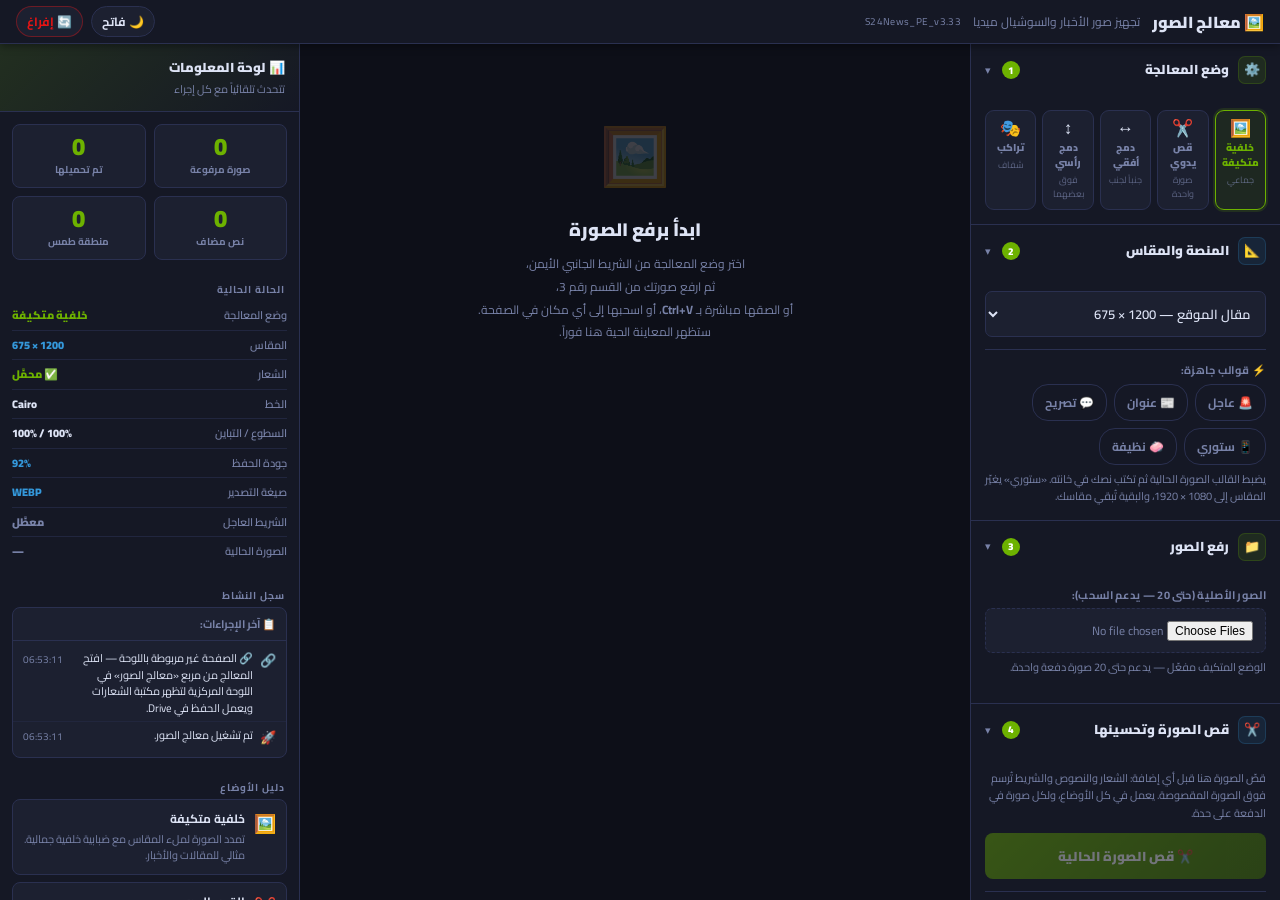
==== commit 4374179a: "الاستوديو ومعالج الصور: منع الفهرسة في محركات البحث (noindex) Co-Authored-By: Claude Opus 5.5 <norep" ====
--- a/tools/photo-editor.html
+++ b/tools/photo-editor.html
@@ -3,6 +3,7 @@
 <head>
 <meta charset="UTF-8"/>
 <meta name="viewport" content="width=device-width,initial-scale=1"/>
+<meta name="robots" content="noindex, nofollow"><!-- أداة داخلية لغرفة الأخبار: لا تُفهرس في محركات البحث -->
 <title>معالج الصور — Syria24</title>
 <link rel="icon" type="image/png" href="https://syria24news.github.io/s24news-assets/panel-icons/photo.png">
 <script src="https://cdnjs.cloudflare.com/ajax/libs/jszip/3.10.1/jszip.min.js"></script>
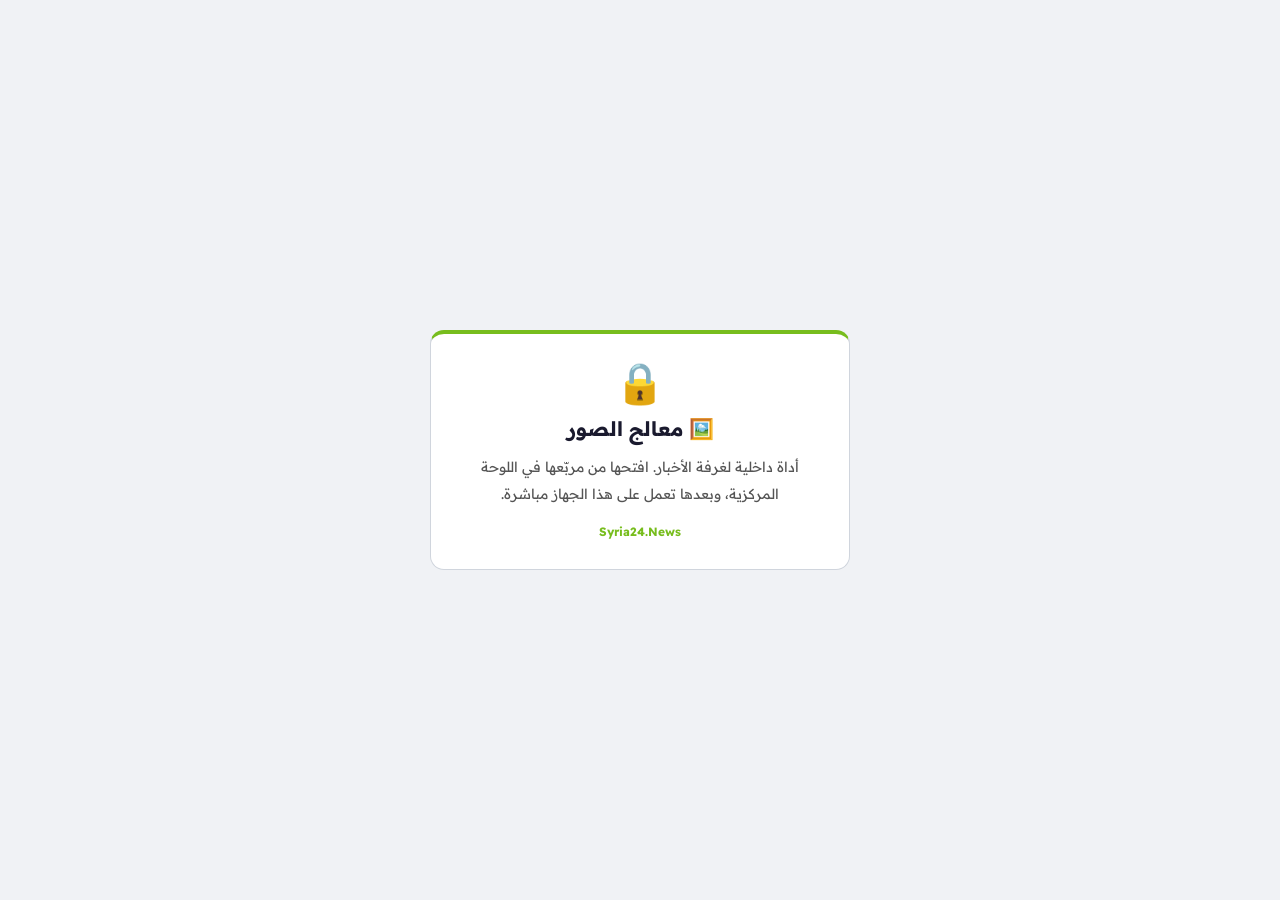
==== commit 2119fa36: "شاشة القفل للأدوات المعزولة: tools-link.js مشترك (الاستوديو v6.4، معالج الصور v3.34) - tools/tools-l" ====
--- a/tools/photo-editor.html
+++ b/tools/photo-editor.html
@@ -5,6 +5,7 @@
 <meta name="viewport" content="width=device-width,initial-scale=1"/>
 <meta name="robots" content="noindex, nofollow"><!-- أداة داخلية لغرفة الأخبار: لا تُفهرس في محركات البحث -->
 <title>معالج الصور — Syria24</title>
+<script src="tools-link.js" data-tool="🖼️ معالج الصور"></script>
 <link rel="icon" type="image/png" href="https://syria24news.github.io/s24news-assets/panel-icons/photo.png">
 <script src="https://cdnjs.cloudflare.com/ajax/libs/jszip/3.10.1/jszip.min.js"></script>
 <link href="https://cdnjs.cloudflare.com/ajax/libs/cropperjs/1.5.13/cropper.min.css" rel="stylesheet"/>
@@ -1165,6 +1166,8 @@
       ولا يُستخدم أي اسم عام آخر عند التسليم.
    ──────────────────────────────────────────────────────────────
     سجل التغييرات:
+   v3.34 — (22 نوفمبر 2026) شاشة القفل: الصفحة غير المربوطة لا تعرض الأداة بل «افتحها من مربّعها في اللوحة المركزية».
+           استقبال الربط (#pe=) والقفل صارا في الملف المشترك tools/tools-link.js بدل نسخة في كل أداة.
    v3.33 — (22 نوفمبر 2026) الترويسة الموحّدة مع الاستوديو: صف واحد 44px بدل ثلاثة أسطر 56px — «🖼️ معالج الصور» ·
            «تجهيز صور الأخبار والسوشيال ميديا» · الإصدار … الأزرار؛ الموبايل يُبقي الاسم والأزرار. عنوان التبويب «معالج الصور — Syria24».
    v3.32 — (22 نوفمبر 2026) المعالج على GitHub فقط: مربع «معالج الصور» في اللوحة يفتح هذه الصفحة مربوطة، وحُذف ملف PhotoEditor
@@ -1198,7 +1201,7 @@
    v3.0–v3.19 — (مختصر) الدمج والتراكب والسحب على المعاينة، النصوص الحرة وتلوين [ما بين قوسين]، مكتبة الشعارات
            وحفظها في Drive، رابط الموقع السفلي، اختيار مجلد الحفظ، القص اليدوي، الحفظ التلقائي، حذف الصور، صيغ JPEG/PNG/WebP.
    ══════════════════════════════════════════════════════════════ */
-var APP_VERSION = 'S24News_PE_v3.33';
+var APP_VERSION = 'S24News_PE_v3.34';
 function timeNow(){ return new Date().toLocaleTimeString('en-GB',{hour:'2-digit',minute:'2-digit',second:'2-digit'}); }
 
 /* ══════════════ THEME ══════════════ */
@@ -2047,22 +2050,10 @@
 var logoLibPendingAdd = false;
 var logoLibGrid = document.getElementById('logoLibGrid');
 var logoLibNameInp = document.getElementById('logoLibName');
-/* v3.32: الربط بخادم اللوحة (بوابة الأدوات doPost): رابط /exec ومفتاح الأدوات، يصلان من مربع «معالج الصور»
-   في اللوحة بعد «#pe=» ويُحفظان في هذا المتصفح (الاسم نفسه يستعمله الاستوديو على هذا النطاق). */
-var PE_API_LS = 'sy_pe_api';
-/* v3.29: زر «نافذة مستقلة» في اللوحة يمرّر الرابط والمفتاح بعد «#pe=» — نحفظهما ثم نمحوهما من شريط العنوان فوراً.
-   لا يُقبل إلا رابط خادم Google Apps Script، كي لا يوجّه رابطٌ مصطنع صورك إلى خادم غريب. */
-(function(){
-  var m = /[#&]pe=([^&]+)/.exec(location.hash || '');
-  if (!m) return;
-  try {
-    var c = JSON.parse(decodeURIComponent(m[1]));
-    if (c && c.key && /^https:\/\/script\.google\.com\/macros\/s\/[\w-]+\/(exec|dev)$/.test(String(c.url)))
-      localStorage.setItem(PE_API_LS, JSON.stringify({ url:String(c.url), key:String(c.key) }));
-  } catch(e){}
-  try { history.replaceState(null, '', location.pathname + location.search); } catch(e){ location.hash = ''; }
-})();
-function apiCfg(){ try { var c = JSON.parse(localStorage.getItem(PE_API_LS) || 'null'); return (c && c.url && c.key) ? c : null; } catch(e){ return null; } }
+/* v3.34: الربط بخادم اللوحة (بوابة الأدوات doPost) وشاشة القفل في الملف المشترك tools/tools-link.js:
+   يستقبل الرابط والمفتاح من مربع «معالج الصور» بعد «#pe=» ويحفظهما (sy_pe_api، مشترك مع الاستوديو)،
+   ويخفي الأداة كلها إن لم يكن هذا المتصفح مربوطاً. */
+function apiCfg(){ return window.S24ToolsLink ? window.S24ToolsLink.get() : null; }
 function API_ON(){ return !!apiCfg(); }
 var LIB_USE_DRIVE = API_ON();
 /* استدعاء دالة في خادم اللوحة كوعد (Promise)، مع مهلة إن لم يردّ */
